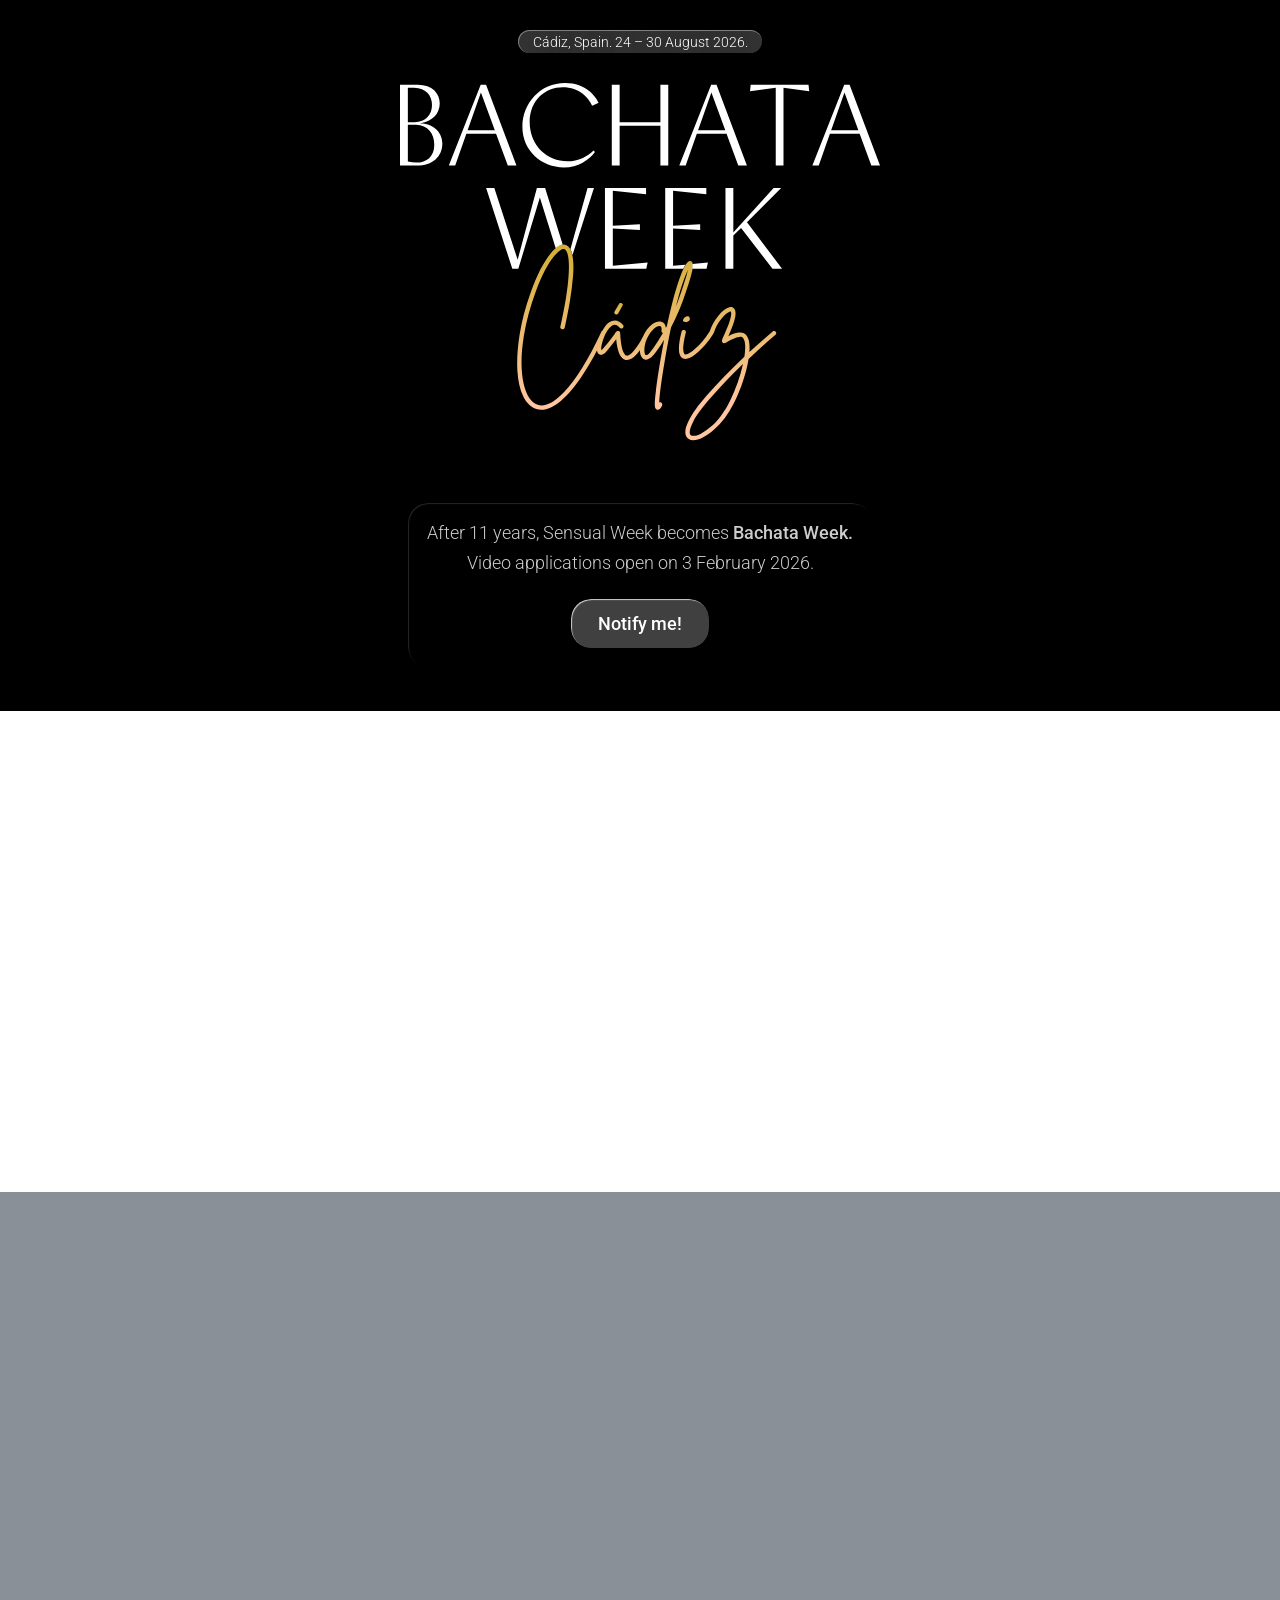
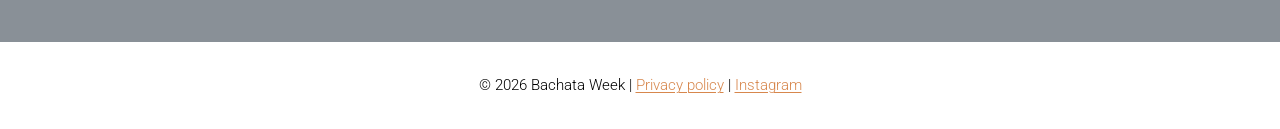
==== index.html @ 98b1c5d9 "removal artist section" ====
<!DOCTYPE html>
<html lang="en">
  <head>
    <meta charset="utf-8" />
    <meta name="viewport" content="width=device-width, initial-scale=1.0" />
    <title>Bachata Week 2026, in Cádiz, Spain</title>

    <link rel="icon" type="image/png" href="/favicon-96x96.png" sizes="96x96" />
    <link rel="icon" type="image/svg+xml" href="/favicon.svg" />
    <link rel="shortcut icon" href="/favicon.ico" />
    <link rel="apple-touch-icon" sizes="180x180" href="/apple-touch-icon.png" />
    <meta name="apple-mobile-web-app-title" content="BW Cádiz" />
    <link rel="manifest" href="/site.webmanifest" />

    <meta property="og:title" content="Bachata Week 2026" />
    <meta property="og:url" content="https://www.bachataweek.com/" />
    <meta
      property="og:image"
      content="https://www.bachataweek.com/assets/img/cadiz-poster.jpg"
    />
    <meta
      property="og:description"
      content="An unforgettable week of bachata with top dancers from all over the world. From 24 to 30 August 2026."
    />
    <meta property="og:type" content="website" />

    <link rel="preconnect" href="https://fonts.googleapis.com" />
    <link rel="preconnect" href="https://fonts.gstatic.com" crossorigin />
    <link
      href="https://fonts.googleapis.com/css2?family=Archivo+Black&family=Roboto:wght@100;300;400;700&display=swap"
      rel="stylesheet"
    />
    <link
      rel="stylesheet"
      href="assets/css/bootstrap.min.css"
      type="text/css"
      media="all"
    />
    <link
      rel="stylesheet"
      href="assets/css/animate.css"
      type="text/css"
      media="all"
    />
    <link
      rel="stylesheet"
      href="assets/css/style2025.css"
      id="mainstyle"
      type="text/css"
      media="all"
    />
    <script>
      function playVideo(e) {
        e.play();
        e.classList.remove("fading");
        setTimeout(() => {
          e.classList.add("fading");
        }, (e.duration / e.playbackRate - 0.5) * 1000);
      }
    </script>
    <script
      src="https://cdn.usefathom.com/script.js"
      data-site="NOZVQHVI"
      defer
    ></script>
  </head>

  <body id="index">
    <!-- Hero Section -->
    <section id="hero">
      <video
        class="transition fading"
        muted
        autoplay
        playsinline
        onloadedmetadata="this.muted = true"
        oncanplay="playVideo(this)"
        onended="playVideo(this)"
        width="1920"
        preload="none"
      >
        <source src="assets/vid/cadiz-sunset.mp4" />
      </video>
      <div class="container">
        <div class="hero-content text-center top-message">
          Cádiz, Spain. 24 &ndash; 30 August 2026.
        </div>
        <div class="hero-content text-center">
          <img
            src="assets/img/new-logo2.svg"
            alt="Bachata Week - Cádiz"
            height="126"
            width="168"
          />

          <svg style="display: none">
            <filter id="glass-distortion">
              <feTurbulence
                type="turbulence"
                baseFrequency="0.001"
                numOctaves="2"
                result="noise"
              />
              <feDisplacementMap in="SourceGraphic" in2="noise" scale="37" />
            </filter>
          </svg>

          <div class="hero-normal glass-card">
            <div class="glass-filter"></div>
            <div class="glass-overlay"></div>
            <div class="glass-specular"></div>
            <div class="glass-content">
              <p>After 11 years, Sensual Week becomes <b>Bachata Week.</b></p>
              <p>Video applications open on 3 February 2026.</p>
              <div class="glass-card button">
                <div class="glass-filter"></div>
                <div class="glass-overlay"></div>
                <div class="glass-specular"></div>
                <div class="glass-content">
                  <a
                    href="https://forms.gle/fcTHZat9QtwBmK4KA"
                    class="myButton"
                    onclick="fathom.trackEvent('sign up button click');"
                    >Notify me!</a
                  >
                </div>
              </div>
            </div>
          </div>
          <!--          <div id="arrow">↓</div> -->
        </div>
      </div>
    </section>
    <!-- End Hero Section -->

    <!-- About Section -->
    <section id="about" class="section dark">
      <div class="container">
        <article
          class="article-big animated hiding"
          data-animation="fadeInUp"
          data-delay="0"
        >
          <div class="icon-wrap"></div>
          <h3>A unique bachata experience</h3>
          <p class="h7">
            After 11 amazing years as Sensual Week, we have a new name that
            represents how our dance and our community have evolved.
          </p>
          <p class="h7"><b>Bachata Week is:</b></p>
          <ul class="h7">
            <li>
              🌍 A global gathering of
              <b>dancers from over all over the world</b>.
            </li>
            <li>🏖️ A week by the <b>beach</b> in beautiful Cádiz, Spain.</li>
            <li>
              💃 Workshops focused on <b>growth</b>: technique, connection and
              musicality, not just combinations.
            </li>
            <li>🎉 Unforgettable <b>social dancing</b> every night.</li>
            <li>
              🤝 A <b>real community</b> built on humility, learning and
              connection.
            </li>
          </ul>
          <br />

          </p>
        </article>
      </div>
    </section>
    <!-- End About Section -->

    <!-- Hotel Section -->
    <section id="hotel" class="section light">
      <div class="overlay"></div>
      <div class="container">
        <article
          class="article-big animated hiding"
          data-animation="fadeInUp"
          data-delay="0"
        >
          <h3>Location</h3>
          <p class="h7">
            Classes will be held in the beautiful
            <b
              ><a href="https://goo.gl/maps/iCEE3uyKWtJuNNNw8"
                >Hotel Parador de Cádiz</a
              ></b
            >
            , and most parties will take place in the same location as well.
          </p>
          <p class="h7">
            Accommodation is available at Hotel Parador as well as in Cádiz’s
            historical centre, where you’ll find a wide range of hotels,
            B&amp;Bs and apartments, all within walking distance of the venue.
          </p>
        </article>
      </div>
    </section>
    <!-- End Hotel Section -->

    <footer id="footer">
      <div class="container">
        <p>
          &copy; 2026 Bachata Week |
          <a href="privacy.html">Privacy policy</a> |
          <a href="https://www.instagram.com/bachataweekofficial/">Instagram</a>
        </p>
      </div>
    </footer>

    <script
      type="text/javascript"
      src="assets/js/jquery-2.1.0.min.js?ver=1"
    ></script>
    <script type="text/javascript" src="assets/js/bootstrap.min.js"></script>
    <script type="text/javascript" src="assets/js/jquery.nav.js"></script>
    <script type="text/javascript" src="assets/js/jquery.appear.js"></script>
    <script type="text/javascript" src="assets/js/jquery.countTo.js"></script>
    <script type="text/javascript" src="assets/js/waypoints.min.js"></script>
    <script
      type="text/javascript"
      src="assets/js/waypoints-sticky.min.js"
    ></script>
    <script type="text/javascript" src="assets/js/jquery.fancybox.js"></script>
    <script type="text/javascript" src="assets/js/scripts.js"></script>
  </body>
</html>
---- assets/css/style2025.css ----
body {
  margin: 0;
  font-family: "Roboto", sans-serif;
  font-weight: 100;
  font-style: normal;
  font-size: 11pt;
  color: #000;
  background: #fff;
}

p {
  font-size: 11pt;
  line-height: 20pt;
  font-weight: 300;
  margin: 10px 0 20px;
}

h3 {
  font-family: "Roboto", sans-serif;
  font-weight: 200;
  font-size: 54px;
  margin: 10px 0 20px;
  text-transform: uppercase;
}

.h7 {
  font-size: 20px;
  line-height: 1.5;
  margin: 10px 0;
  font-weight: 300;
}

a {
  color: #d7874d;
  text-decoration: underline;
  text-decoration-thickness: 1px;
  text-underline-offset: 2px;
}

a:hover,
a:focus {
  color: #e7bb7d;
  text-decoration-thickness: 2px;
  outline: none;
}

::selection {
  background-color: #ffd396;
  color: #fff;
}

b {
  color: #d7874d;
  font-weight: normal;
}

.overlay + .container b {
  color: #e7bb7d;
}

.light {
  color: #fff;
}

.dark {
  color: #000;
}

.section {
  position: relative;
  min-height: 350px;
  padding: 50px 0;
  background-color: #fff;
  overflow: hidden;
}

.section .h7 {
  text-align: left;
  hyphens: auto;
}

.section h3,
#artists .speaker-item,
#footer .container p {
  text-align: center;
}

.overlay {
  position: absolute;
  inset: 0;
  background: #2e3946;
  opacity: 0.7;
  z-index: 0;
}

.container {
  position: relative;
  z-index: 1;
}

#hero .container {
  position: static;
}

.icon-wrap {
  font-size: 46px;
  line-height: 46px;
  margin-bottom: -10px;
}

.article-big p {
  margin-bottom: 20px;
}

.hiding {
  opacity: 0;
}

.transition {
  transition: opacity 0.5s;
}

.transition.fading {
  opacity: 0;
}

#hero {
  position: relative;
  overflow: hidden;
  min-height: 680px;
  background-color: #000;
}

#hero video {
  position: absolute;
  inset: 0;
  width: 100%;
  height: 100%;
  object-fit: cover;
  object-position: top;
  z-index: 0;
  opacity: 0.8;
}

#hero .hero-content {
  color: #fff;
  left: 0;
  right: 0;
  margin: 30px 2vw 0 2vw;
  z-index: 1;
  text-align: center;
  text-shadow: 0 0 15px rgba(0, 0, 0, 0.5);
  position: relative; /* this is a must have, otherwise the colours are half transparent */
}

.top-message {
  border-top: 1px solid #ffffff66;
  border-left: 1px solid #ffffff66;
  backdrop-filter: blur(2px);
  background-color: #fff3;
  border-radius: 20px;
  padding: 0.2em 1em;
  width: fit-content;
  margin-left: auto !important;
  margin-right: auto !important;
  font-size: 14px;
  font-weight: 300;
}

/*@keyframes logoMove {
  from {
    transform: scale(0.8);
  }
  to {
    transform: scale(1);
  }
}*/

#hero .hero-content img {
  filter: drop-shadow(0 0 1em #00000033);
  /*  animation-name: logoMove;
  animation-duration: 10s; */
  height: auto;
  width: 100%;
  max-width: 480px;
  max-height: 44vh;
  display: block;
  margin: 0 auto 30px auto;
  z-index: 20 !important;
}

#hero .hero-normal {
  display: inline-block;
  margin: 30px 0 40px 0;
  padding: 15px;
  max-width: 600px;
  font-size: 22px;
  font-weight: 300;
  color: #fff;
  text-shadow: none;
  font-size: 18px;
}

/* Glass Card Container from https://snipzy.dev/snippets/liquid-glass-card.html */
.glass-card {
  --bg-color: rgba(0, 0, 0, 0.25);
  --highlight: rgba(255, 255, 255, 0.15);
  --text: #ffffff;

  position: relative;
  border-radius: 20px;
  overflow: hidden;
  box-shadow: 0 6px 24px rgba(0, 0, 0, 0.2);
}

.glass-filter,
.glass-overlay,
.glass-specular {
  position: absolute;
  inset: 0;
  border-radius: inherit;
}

.glass-filter {
  z-index: 1;
  backdrop-filter: blur(4px);
  filter: url(#glass-distortion) saturate(120%) brightness(1.15);
}

.glass-distortion-overlay {
  position: absolute;
  inset: 0;
  background: radial-gradient(
      circle at 20% 30%,
      rgba(255, 255, 255, 0.05) 0%,
      transparent 80%
    ),
    radial-gradient(
      circle at 80% 70%,
      rgba(255, 255, 255, 0.05) 0%,
      transparent 80%
    );
  background-size: 300% 300%;
  animation: floatDistort 10s infinite ease-in-out;
  mix-blend-mode: overlay;
  z-index: 2;
  pointer-events: none;
}

@keyframes floatDistort {
  0% {
    background-position: 0% 0%;
  }
  50% {
    background-position: 100% 100%;
  }
  100% {
    background-position: 0% 0%;
  }
}

.glass-overlay {
  z-index: 2;
  background: var(--bg-color);
}

.glass-specular {
  z-index: 3;
  box-shadow: inset 1px 1px 1px var(--highlight);
}

.glass-content {
  position: relative;
  z-index: 4;
  padding: 0;
  color: var(--text);
}

.glass-content h3 {
  margin: 0 0 10px 0;
  font-size: 24px;
  font-weight: 600;
}

.glass-content p {
  margin: 0;
  opacity: 0.8;
}

#hero .hero-normal p {
  display: block;
  color: #fff;
  padding: 2px 4px;
  -webkit-box-decoration-break: clone;
  box-decoration-break: clone;
  font-size: 1em;
}

#hero .hero-normal a {
  color: inherit;
}

#hero .hero-normal b {
  font-weight: 500;
  color: inherit;
}

.button {
  --bg-color: rgba(255, 255, 255, 0.25);
  --highlight: rgba(255, 255, 255, 0.75);
  --text: #ffffff;
  display: inline-block;
  padding: 14px 27px;
  margin: 20px 0 0 0;
  cursor: pointer;
  font-weight: 500;
}
.button a {
  text-decoration: none;
}
.button {
  transition: transform 0.1s ease-in-out;
}

.button:hover {
  transform: scale(1.1);
}

#about ul {
  padding-left: 0;
}

@media (min-width: 767px) {
  #about ul {
    padding-left: 3em;
  }
}

#about ul li {
  list-style-type: none;
}

#artists {
  background-image: url("../img/noise.png");
  background-repeat: repeat;
  background-position: center;
  background-size: 100px 100px;
  background: #e6d3ae;
  background: linear-gradient(
    180deg,
    rgba(230, 211, 174, 1) 0%,
    rgba(148, 162, 152, 1) 100%
  );
  border-top: 2px solid #ffffff;
}

#artists .row {
  margin-bottom: 30px;
}

#artists .speaker-item {
  padding-bottom: 50px;
}

#artists .img-wrapper img,
#artists .coming-soon {
  display: block;
  margin: 0 auto;
  border-radius: 20px;
  width: 100%;
  box-shadow: 0 0 10px rgba(0, 0, 0, 0.5);
  border-top: 1px solid #ffffff66;
  border-left: 1px solid #ffffff66;
  transition: 0.2s all ease-in-out;
}

#artists .coming-soon {
  width: 100%;
  aspect-ratio: 1 / 1;
}

#artists .img-wrapper img:hover {
  filter: saturate(1.3);
  transform: scale(1.05);
}

#artists .name {
  font-size: 20px;
  margin: 10px 0 2px;
  font-weight: 300;
}

#artists .sub {
  font-size: 18px;
  margin: 0 0 15px;
  color: #d7874d;
}

#hotel {
  background: url("../img/parador.jpg") center top / cover no-repeat fixed;
}

#hotel p {
  padding: 5px;
}

#hotel .overlay,
#organizers .overlay {
  background: rgba(46, 57, 70, 0.8);
}

#application ul {
  margin-left: 1.2em;
}

#arrow {
  font-size: 40px;
  color: rgba(255, 255, 255, 0.8);
  text-decoration: none;
  font-weight: normal;
}

#footer {
  padding: 30px 0;
}

#footer .container p {
  margin: 0;
}

@media (min-width: 1300px) {
  #organizers {
    background-position: center -5vw;
  }
}

@media (max-width: 767px) {
  h3 {
    font-size: 40px;
  }

  .h7 {
    font-size: 20px;
  }

  #hero {
    min-height: 520px;
  }

  #hero .hero-normal {
    font-size: 18px;
    padding: 12px;
  }

  #hotel,
  #organizers {
    background-attachment: scroll;
  }
}

@media (max-width: 480px) {
  #hero .hero-normal {
    font-size: 15px;
    margin: 10px 0 20px;
  }

  #artists .name {
    font-size: 22px;
  }

  #artists .sub {
    font-size: 16px;
  }
}
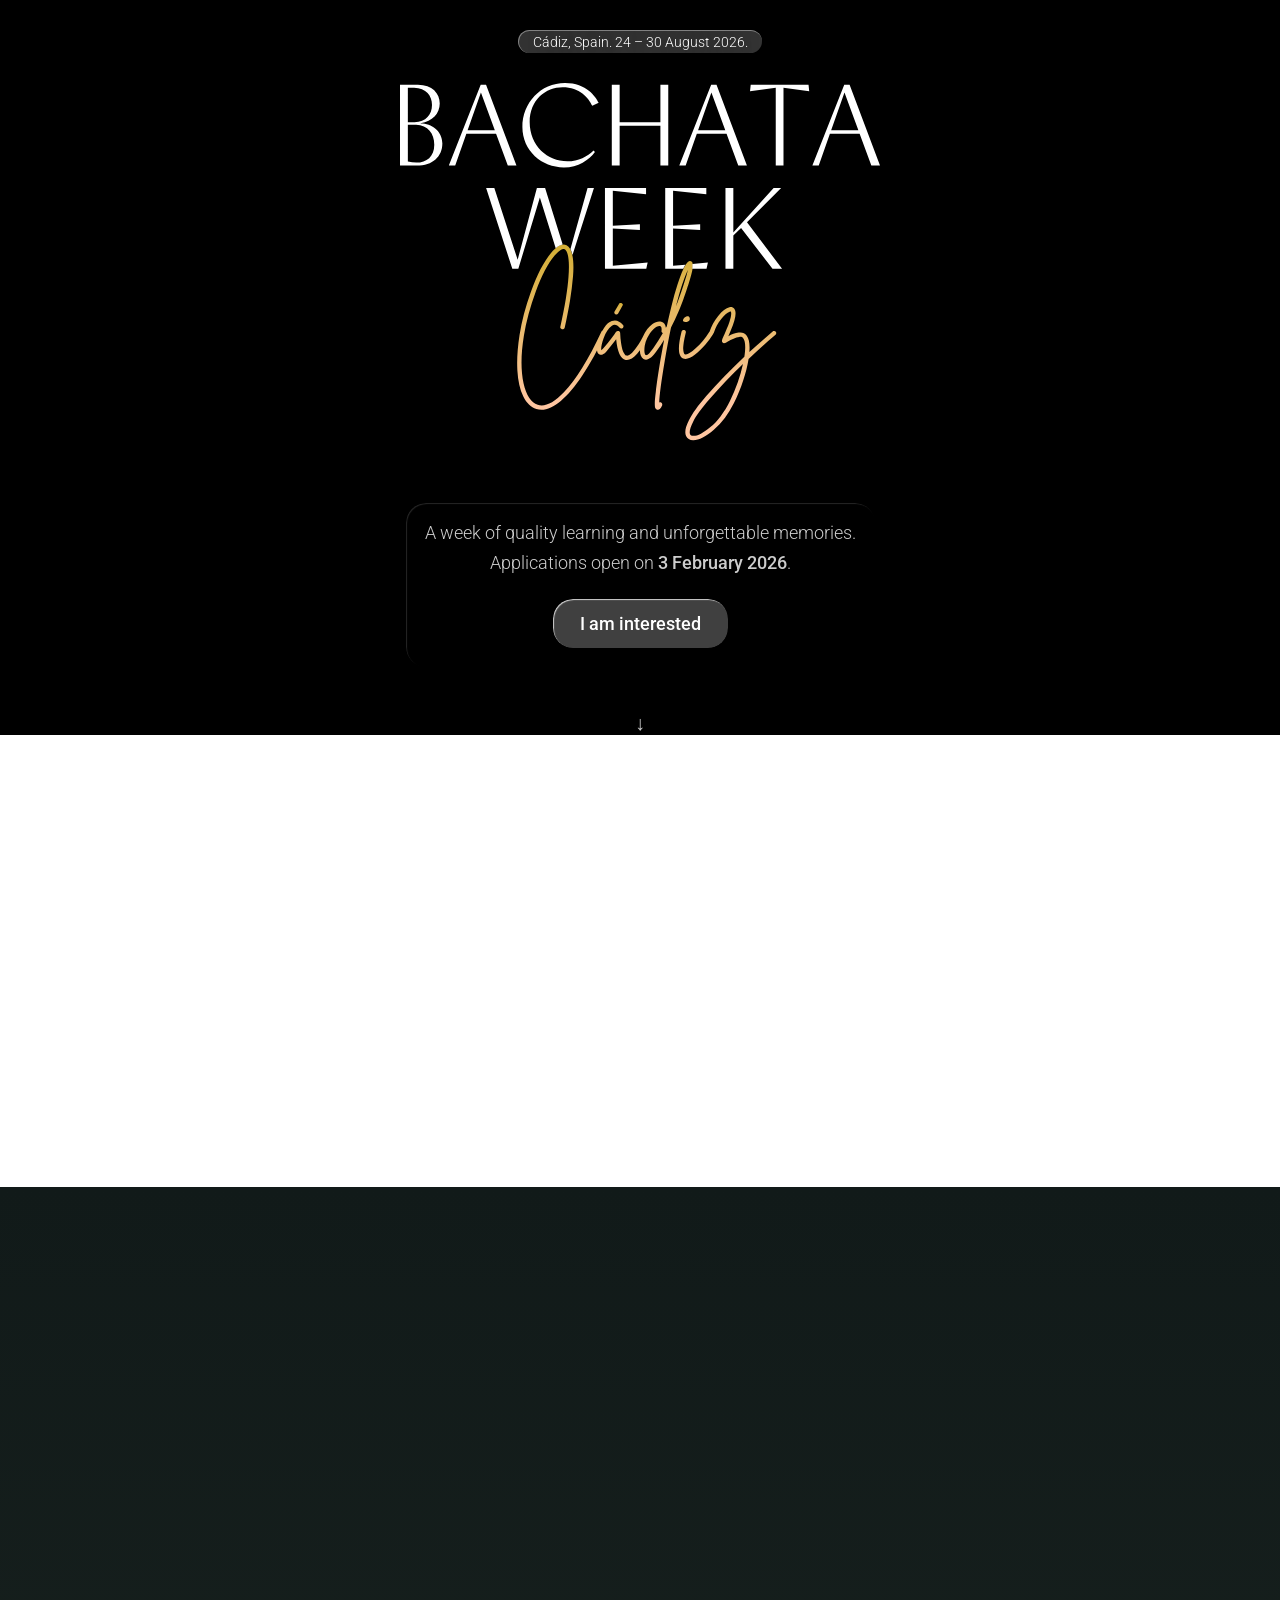
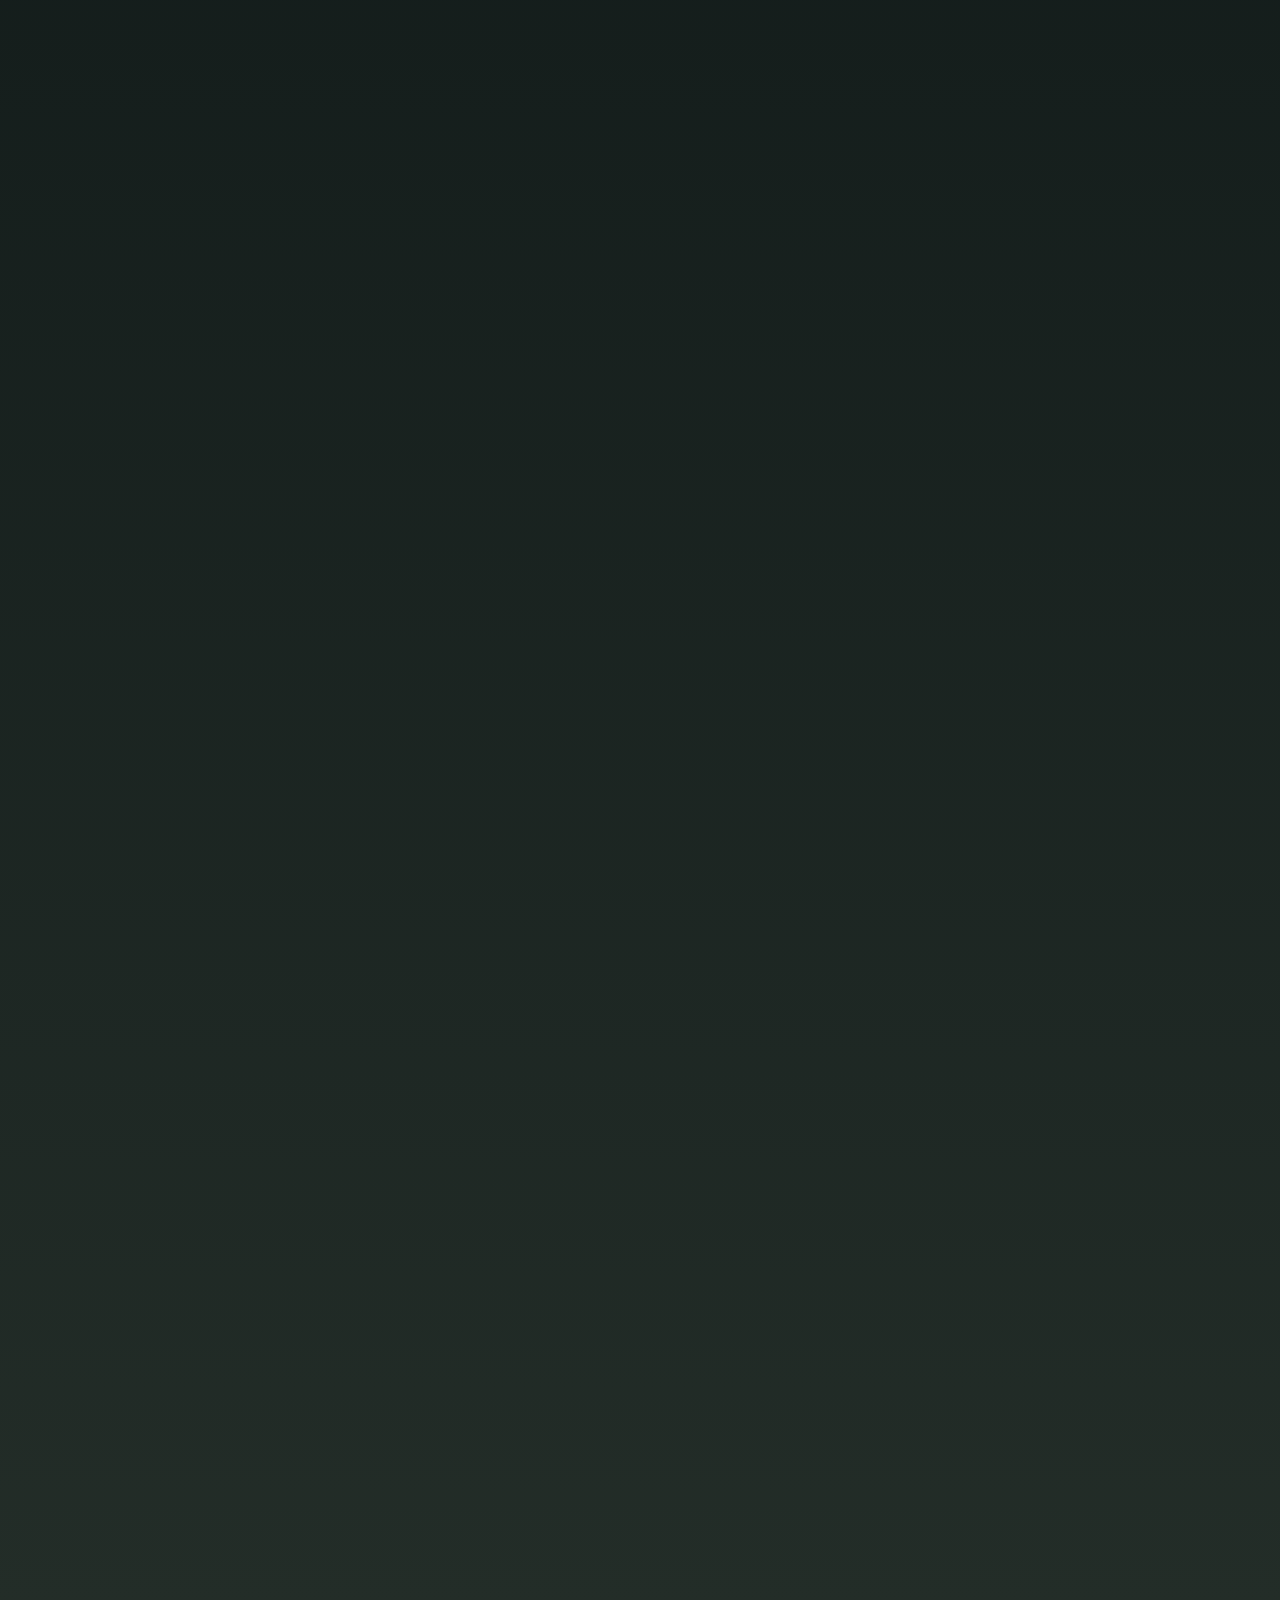
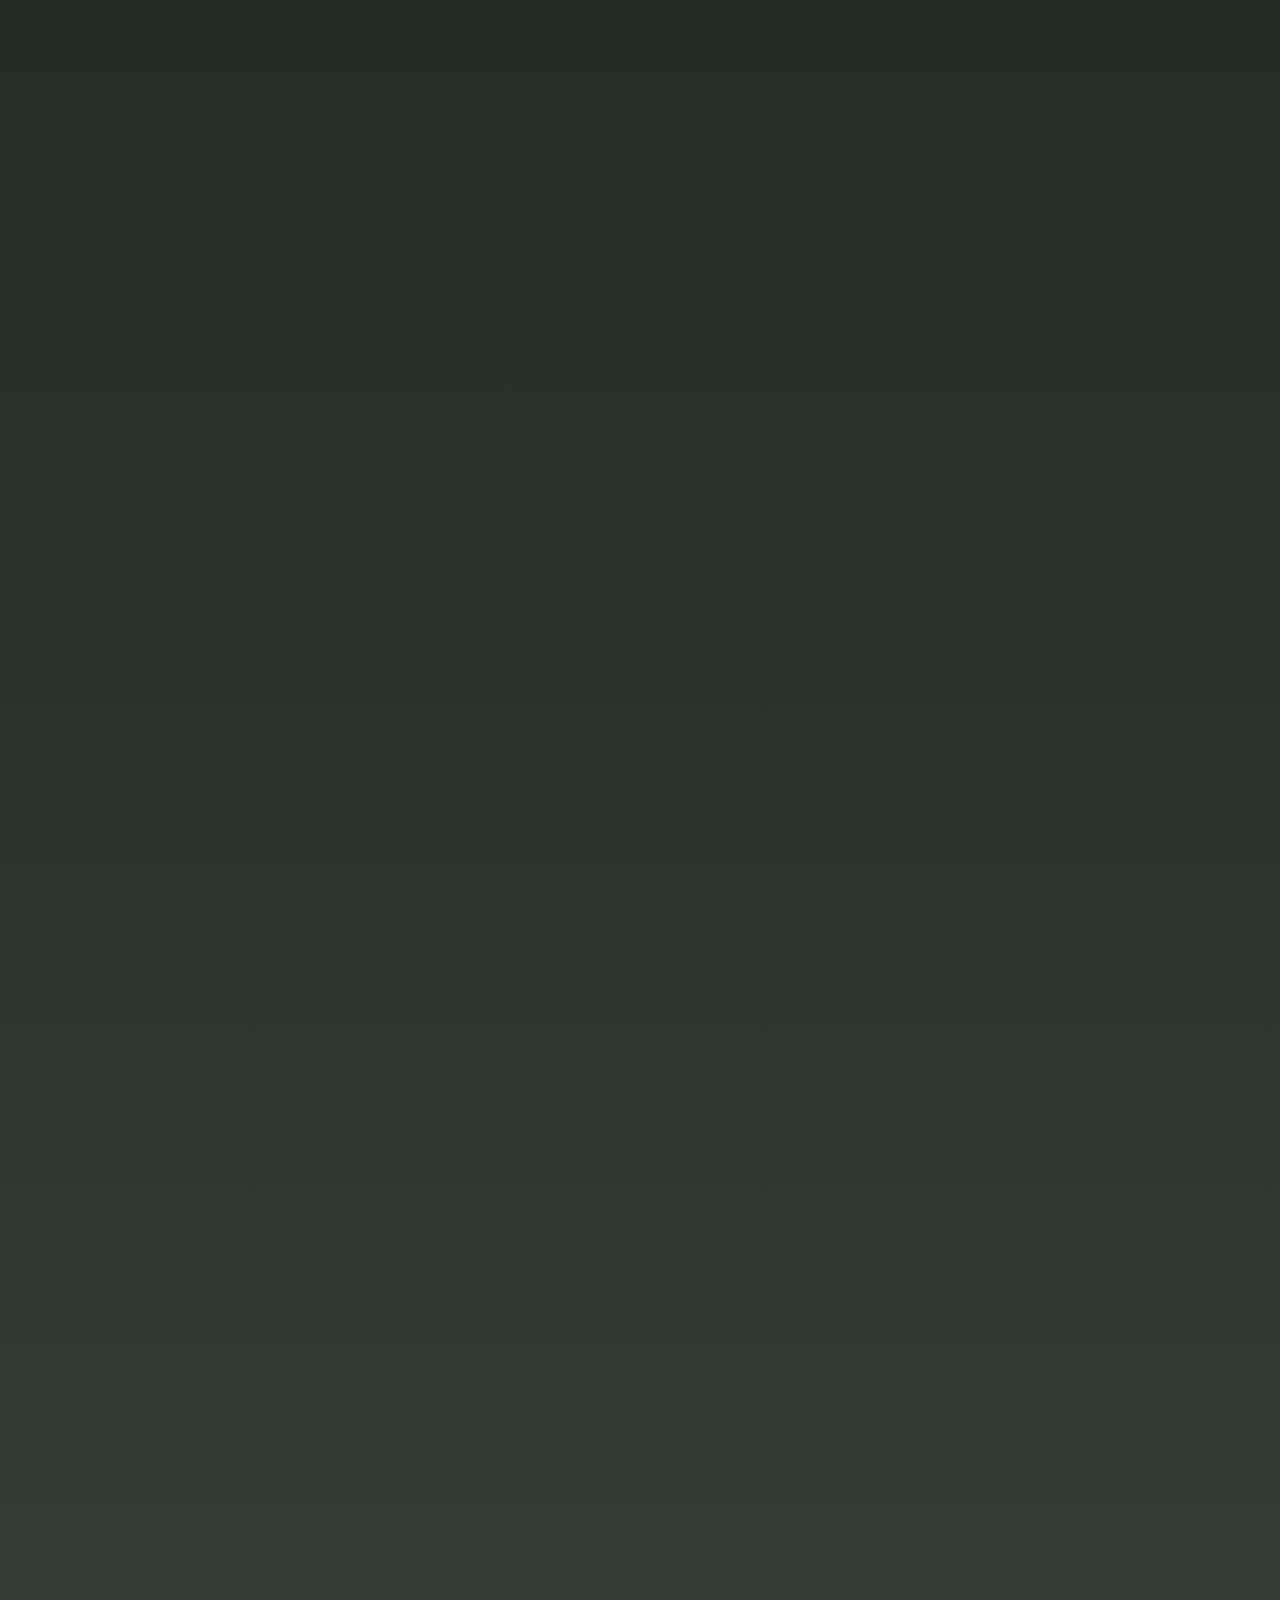
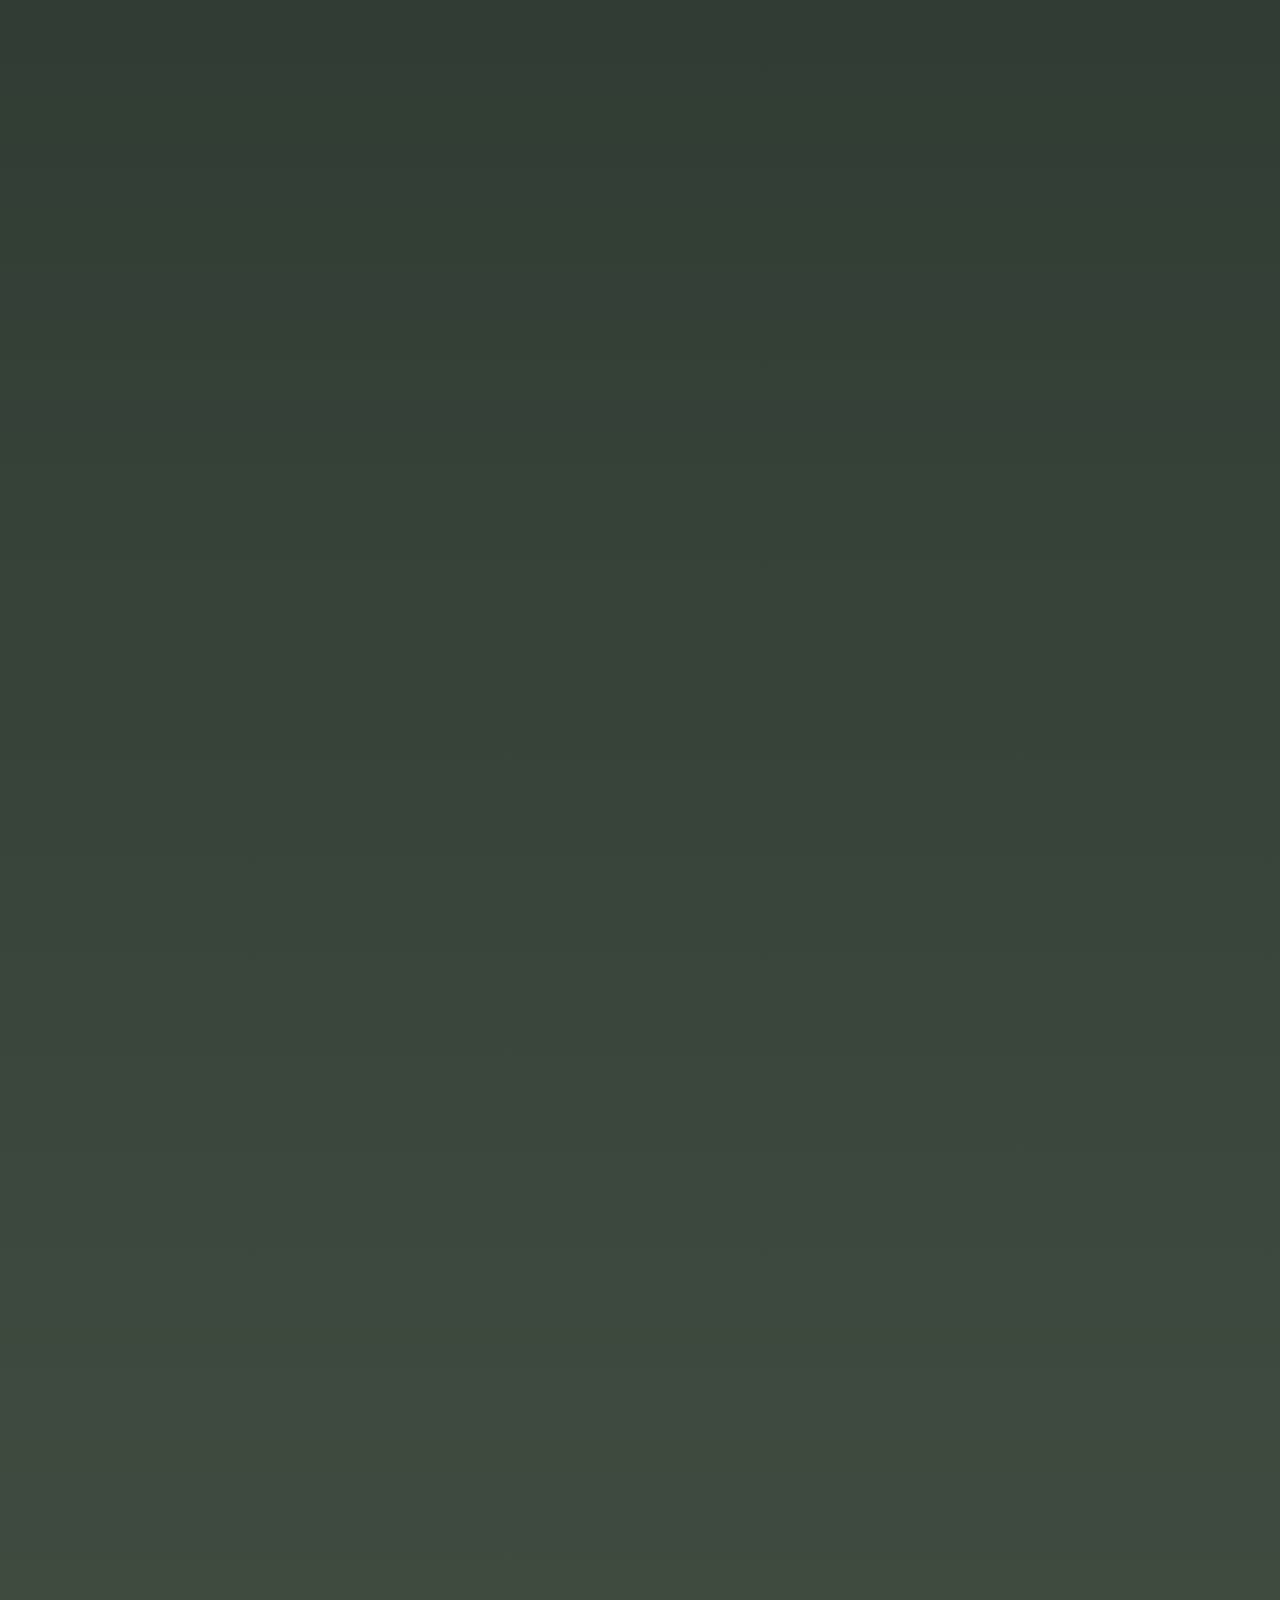
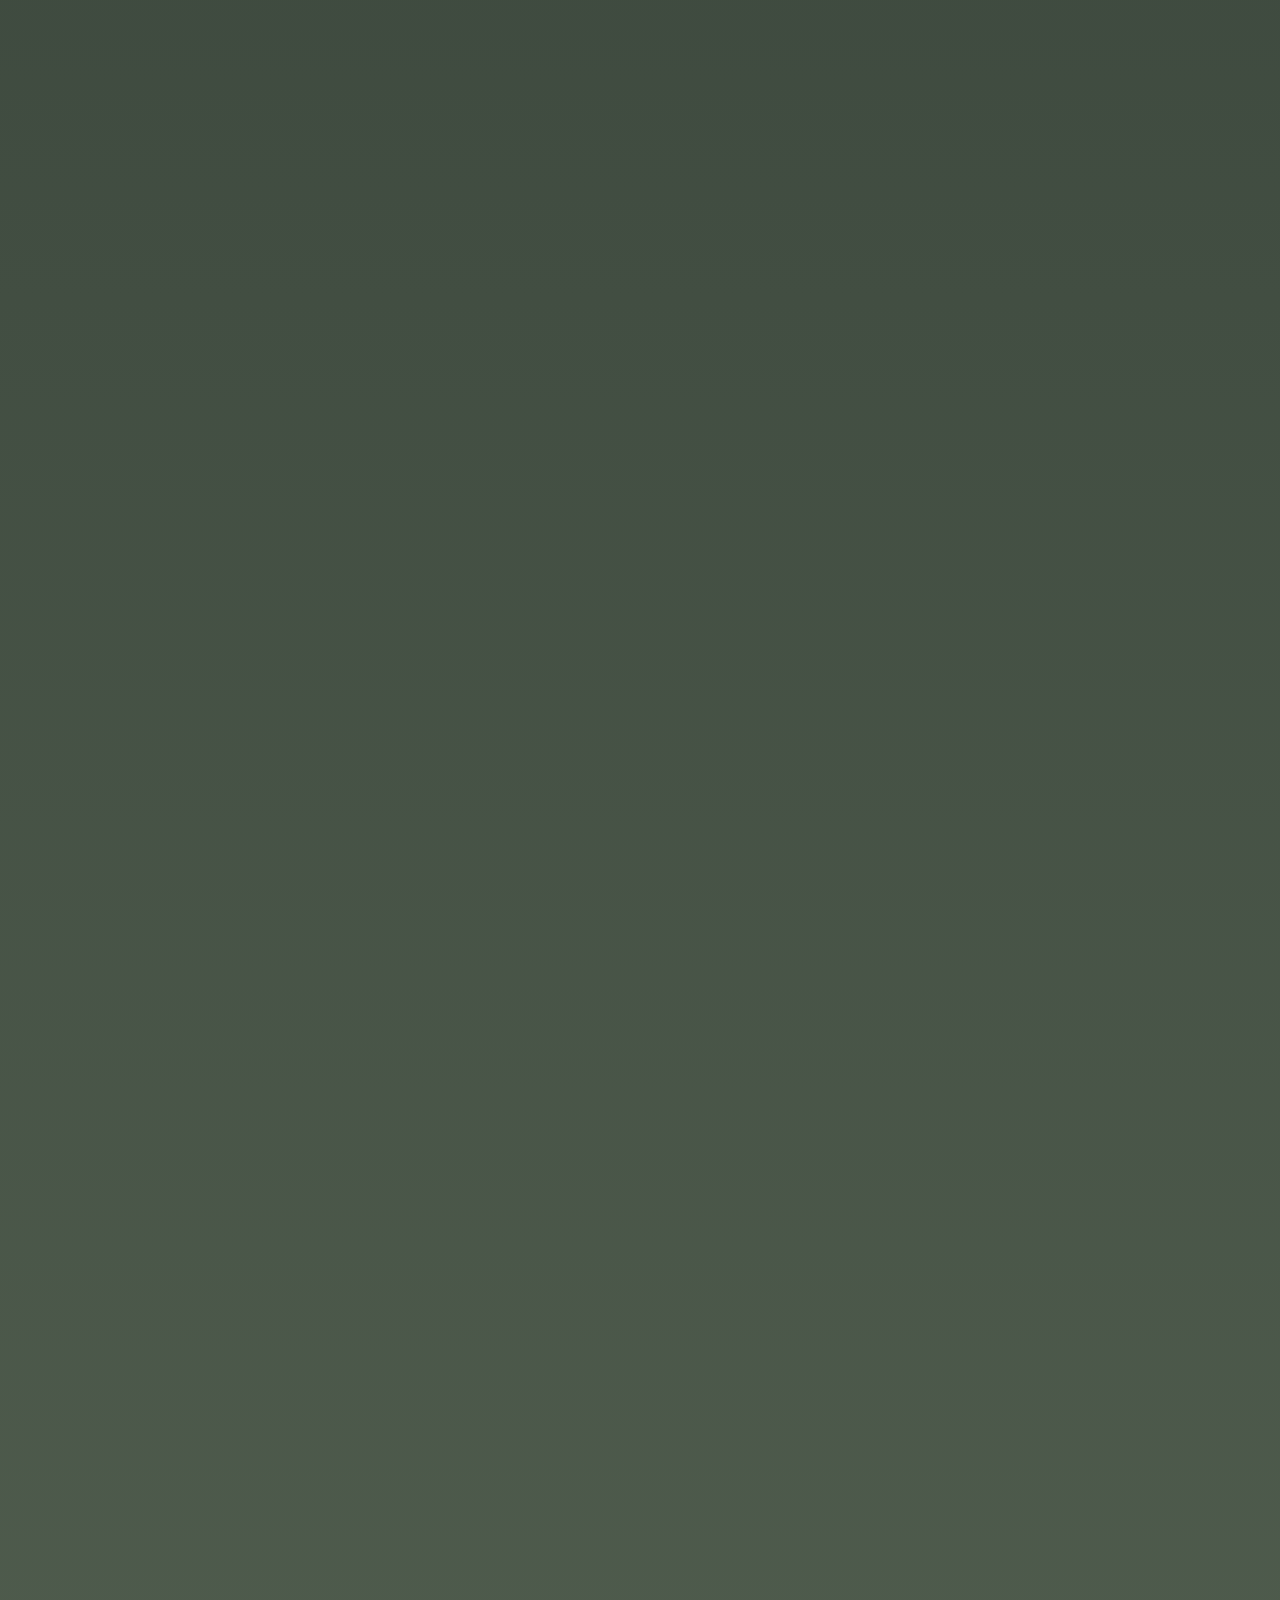
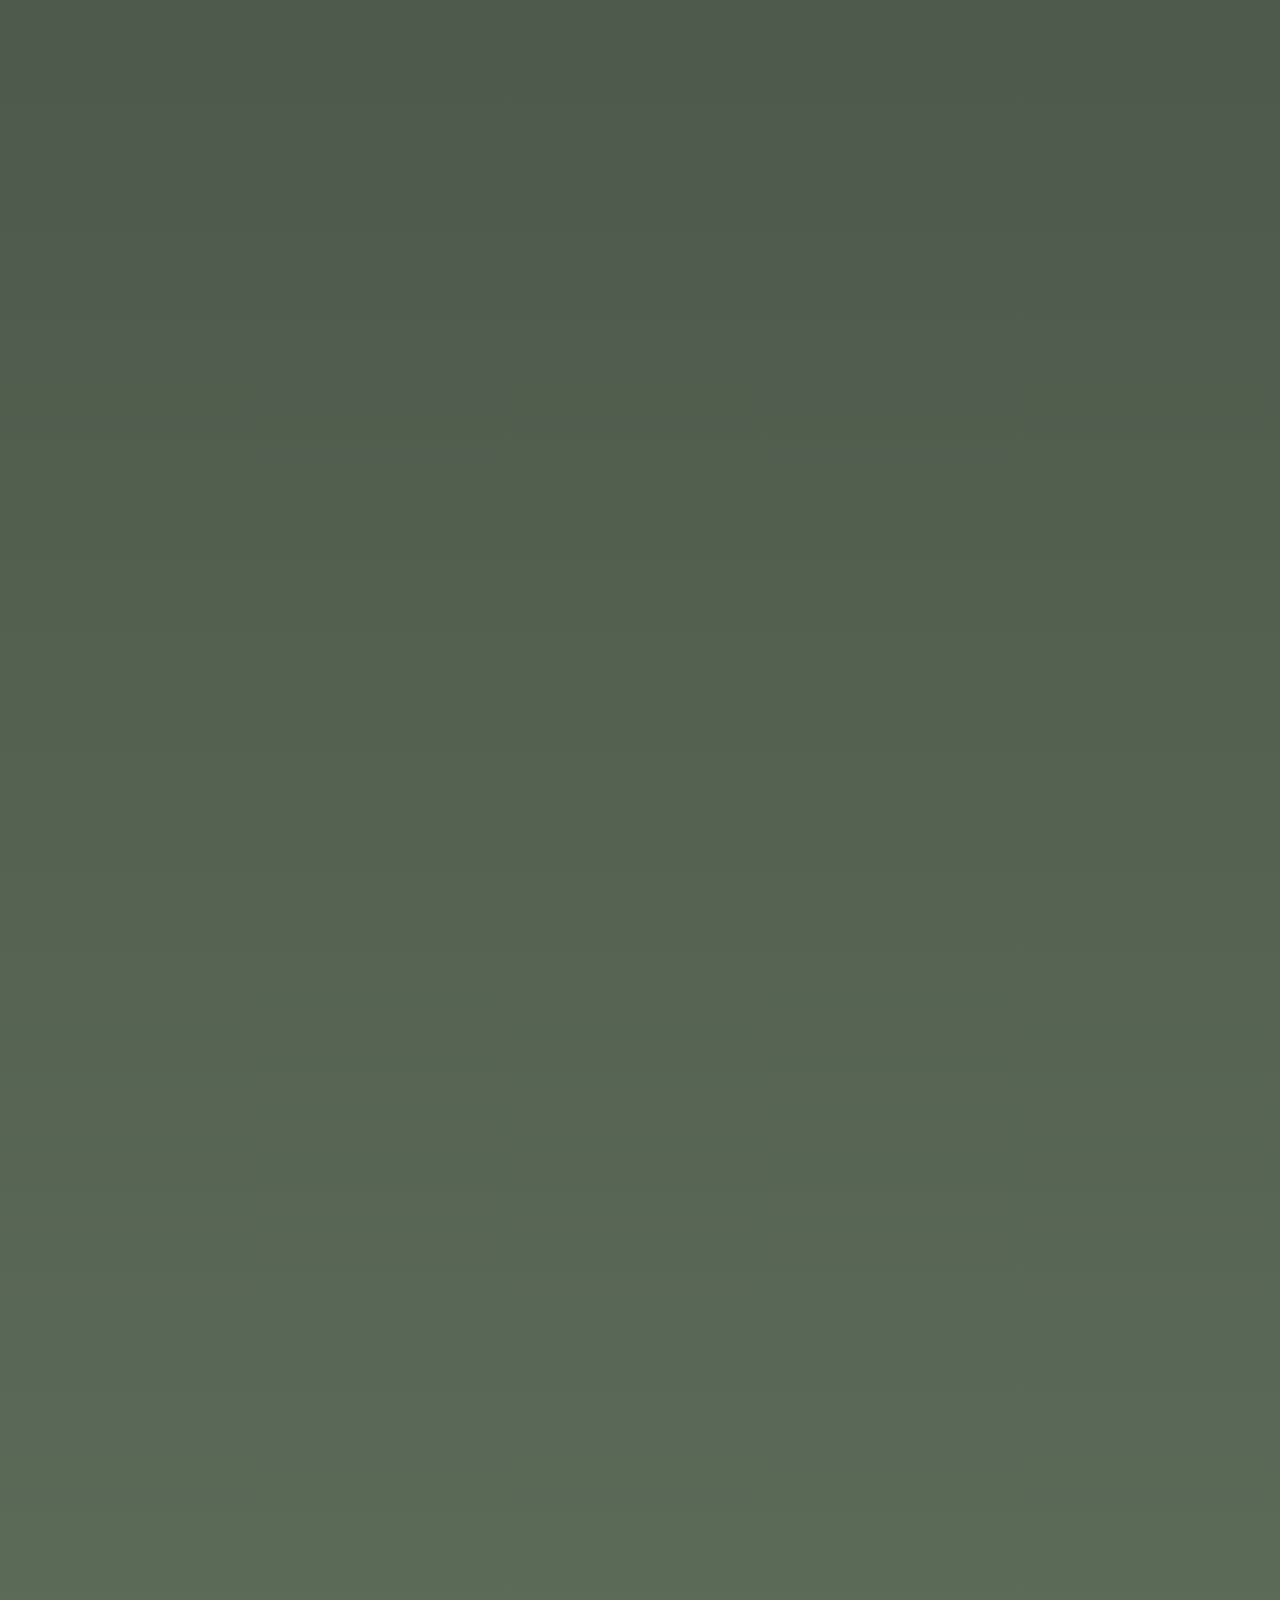
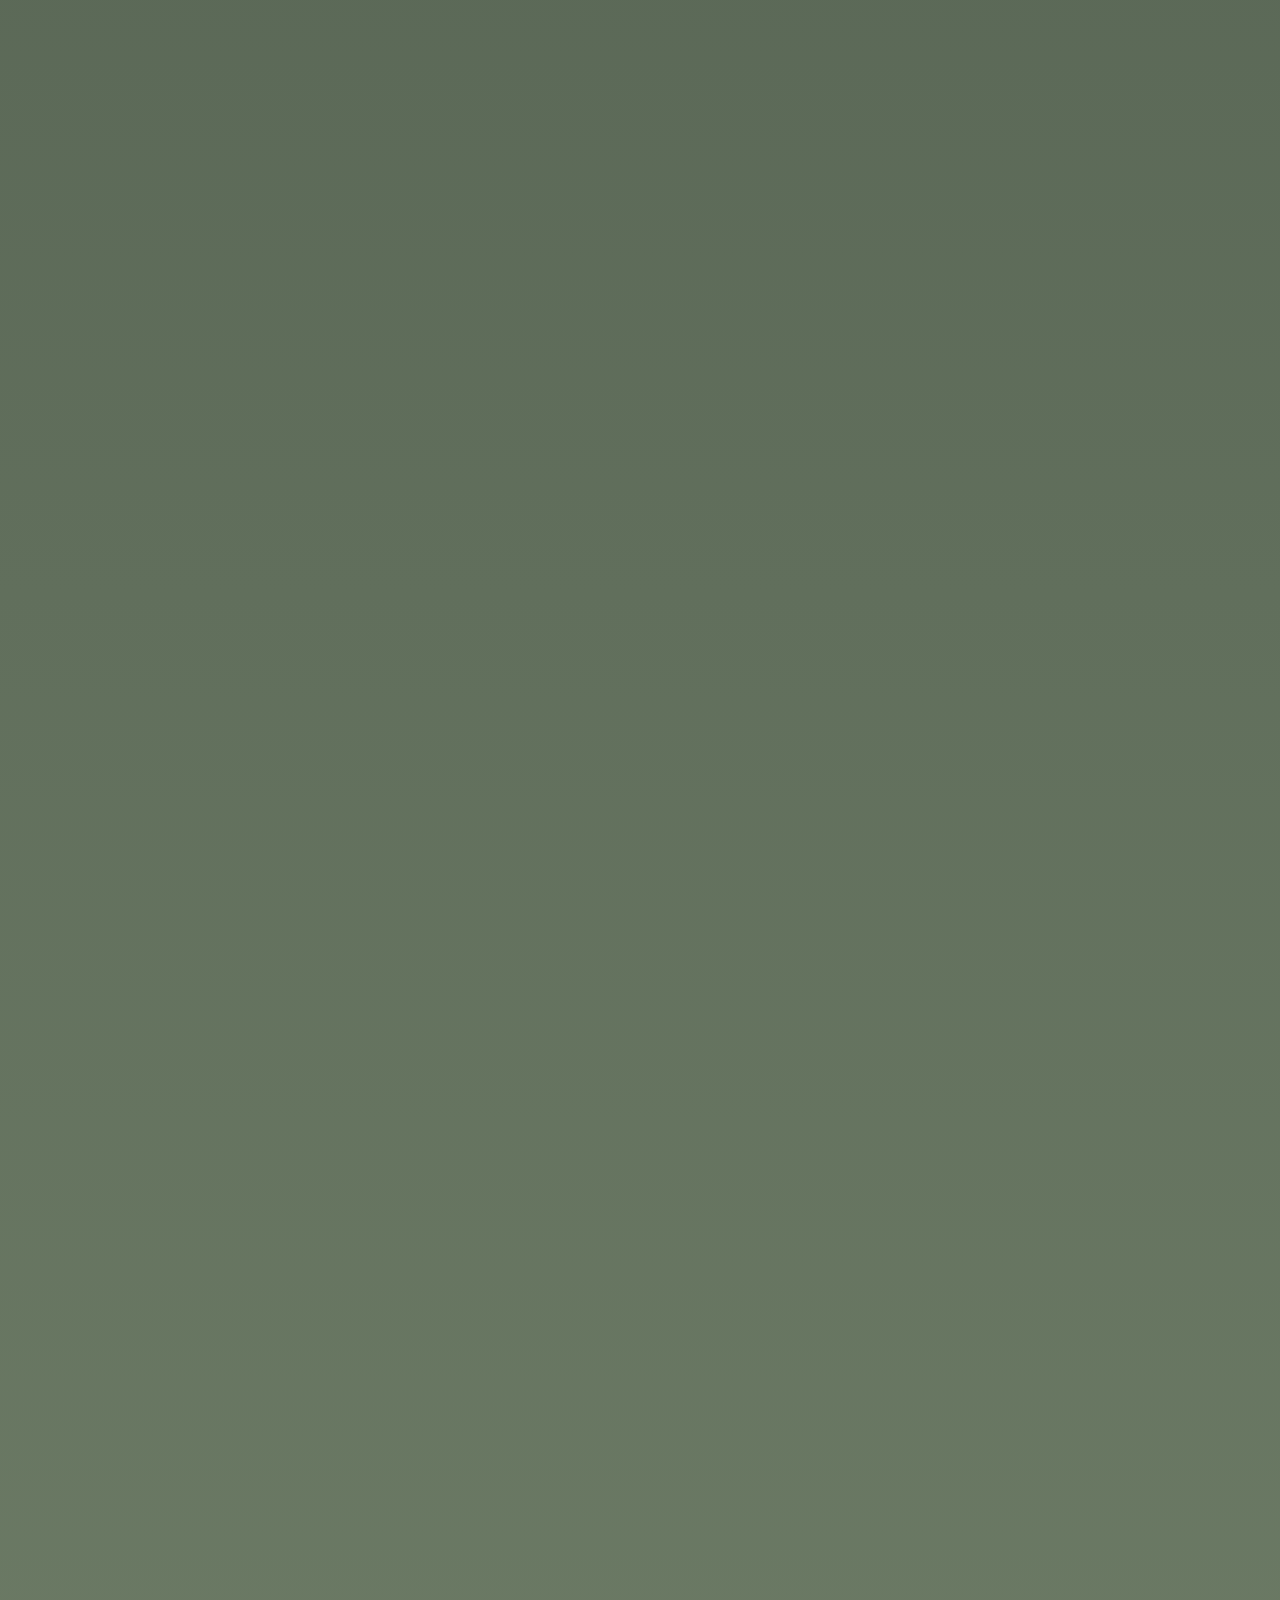
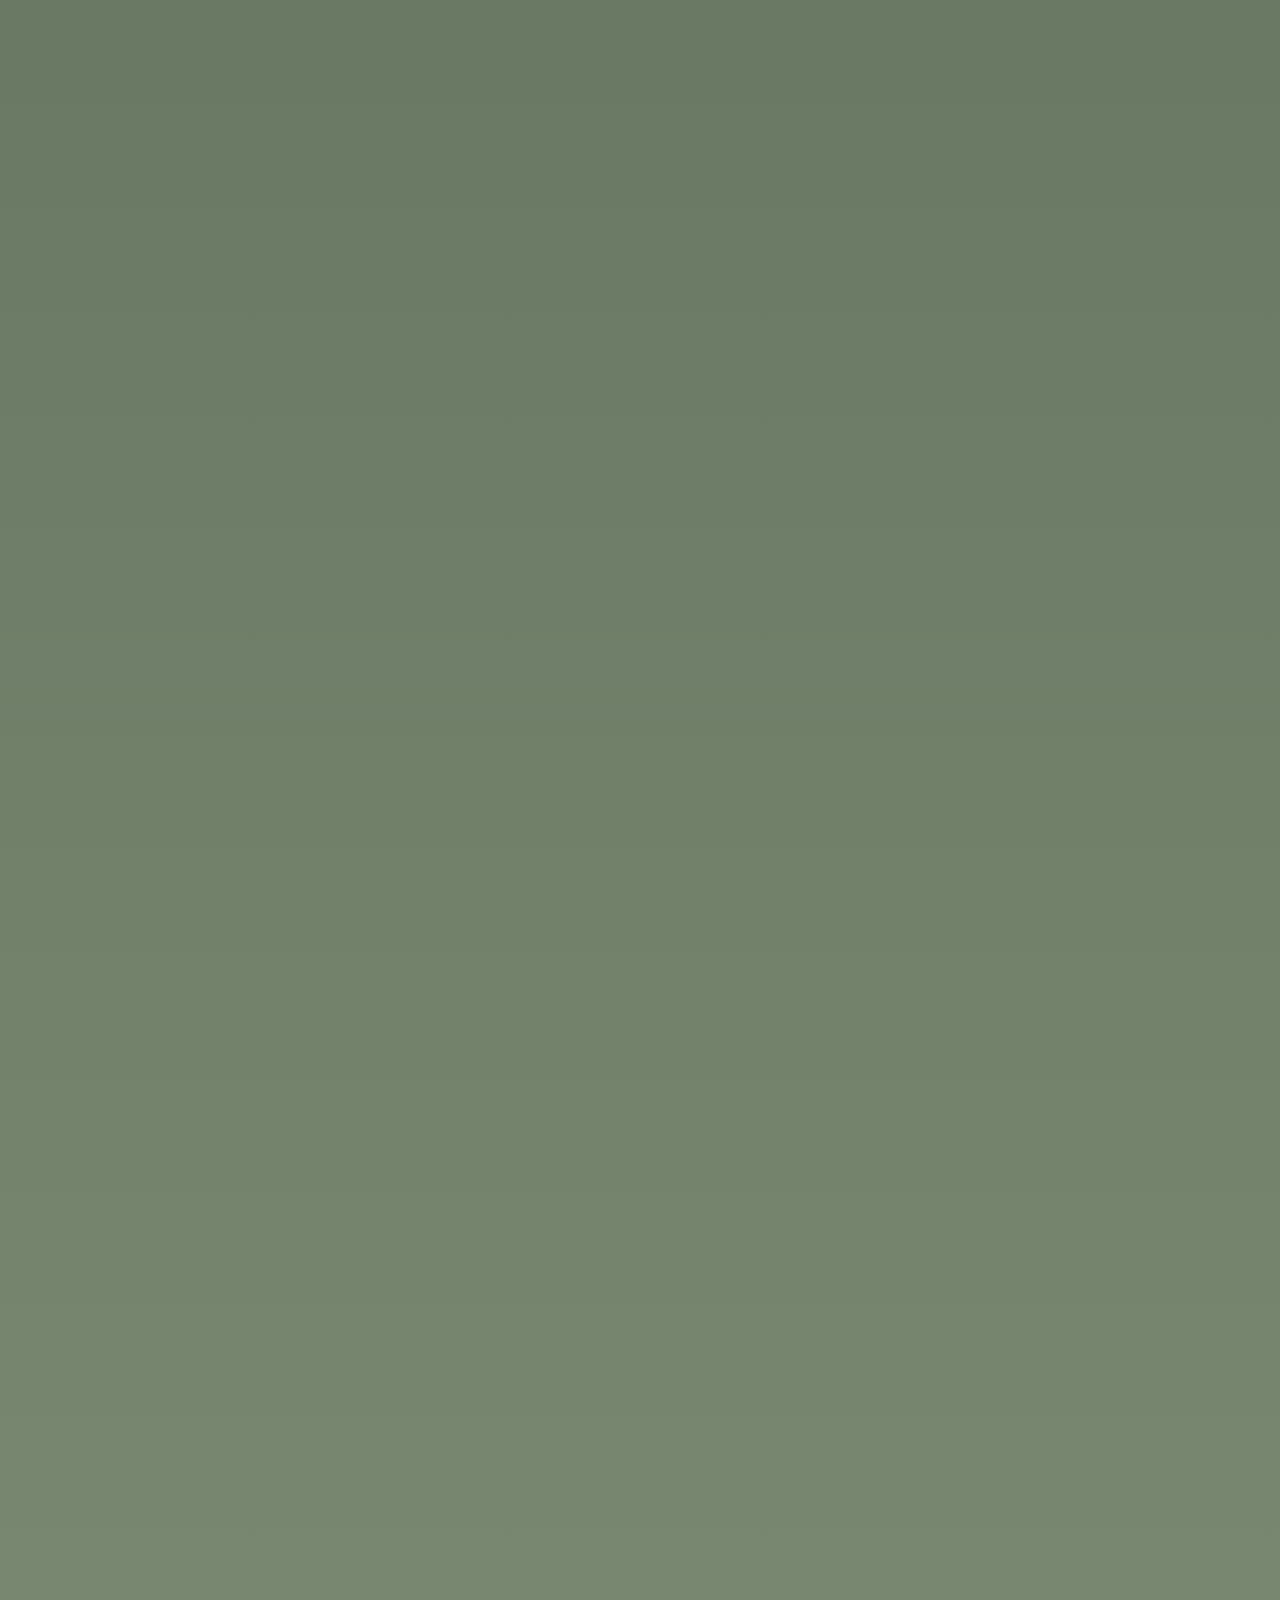
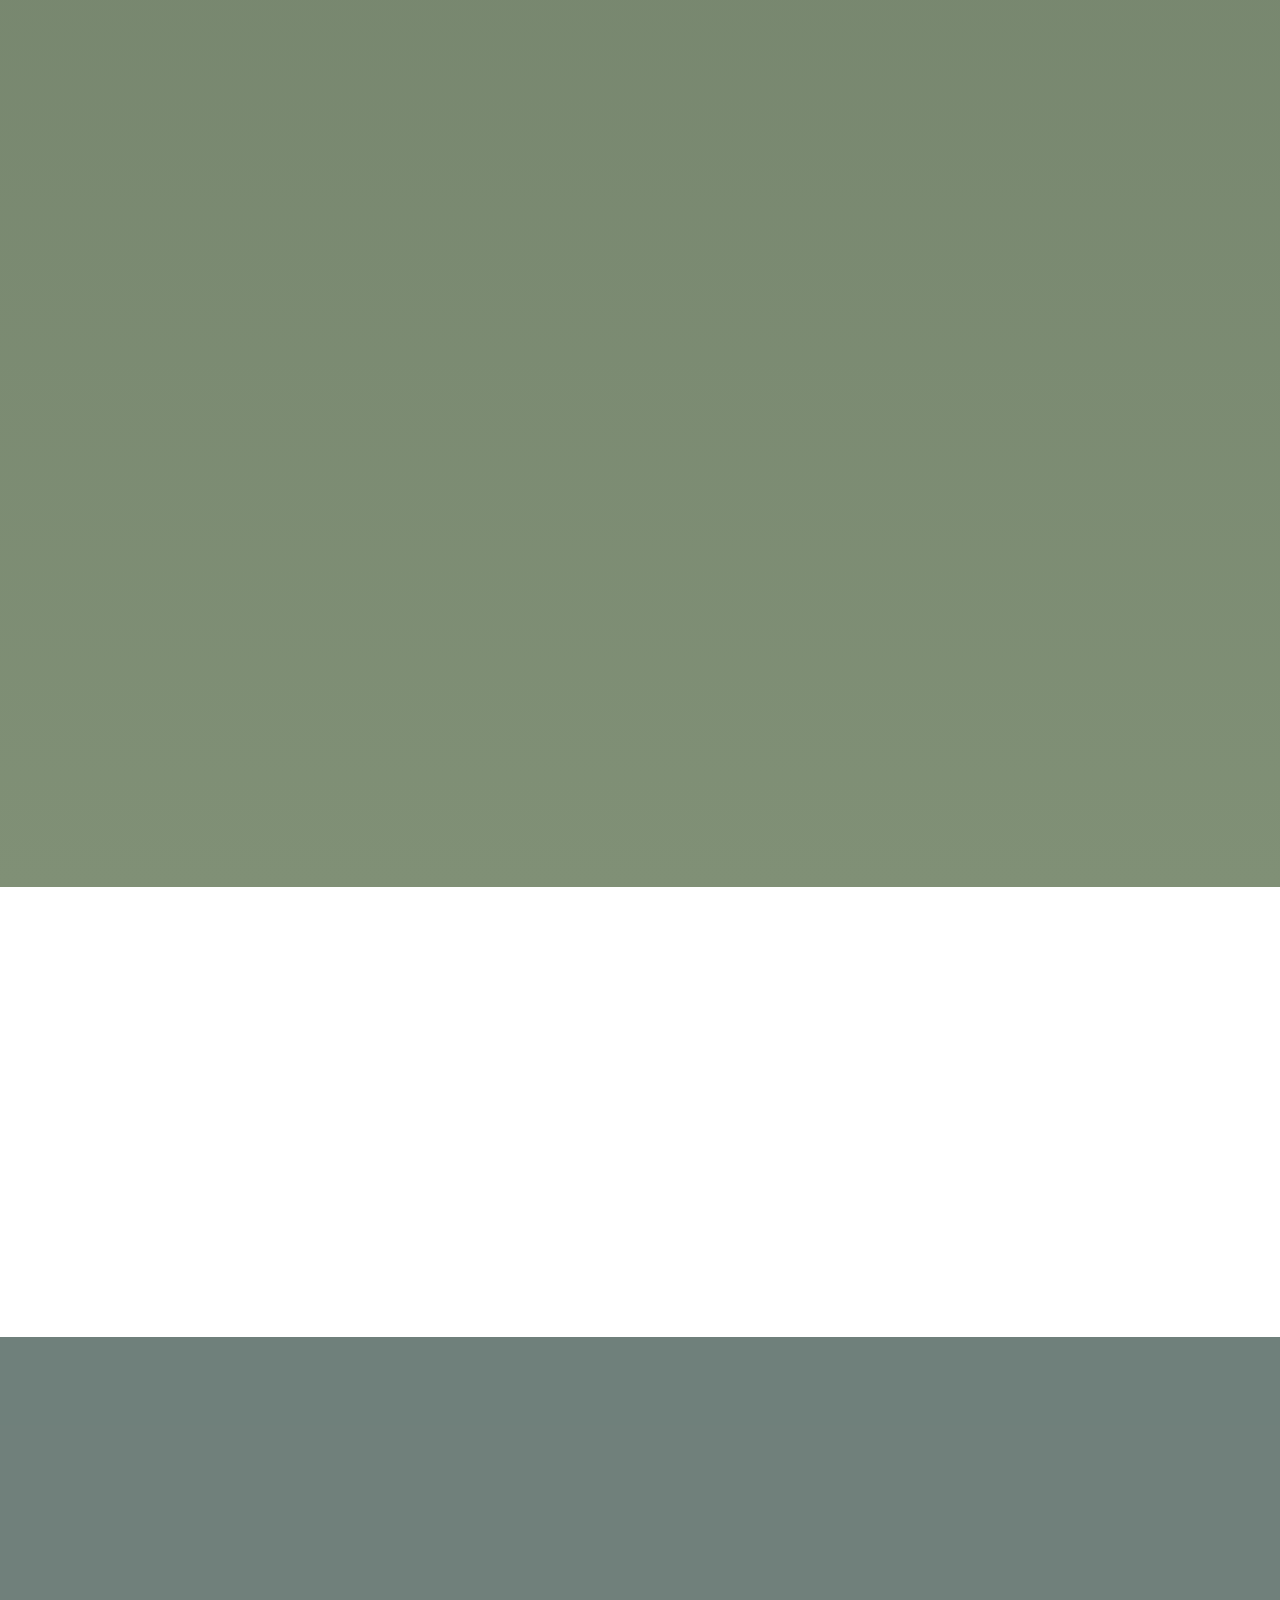
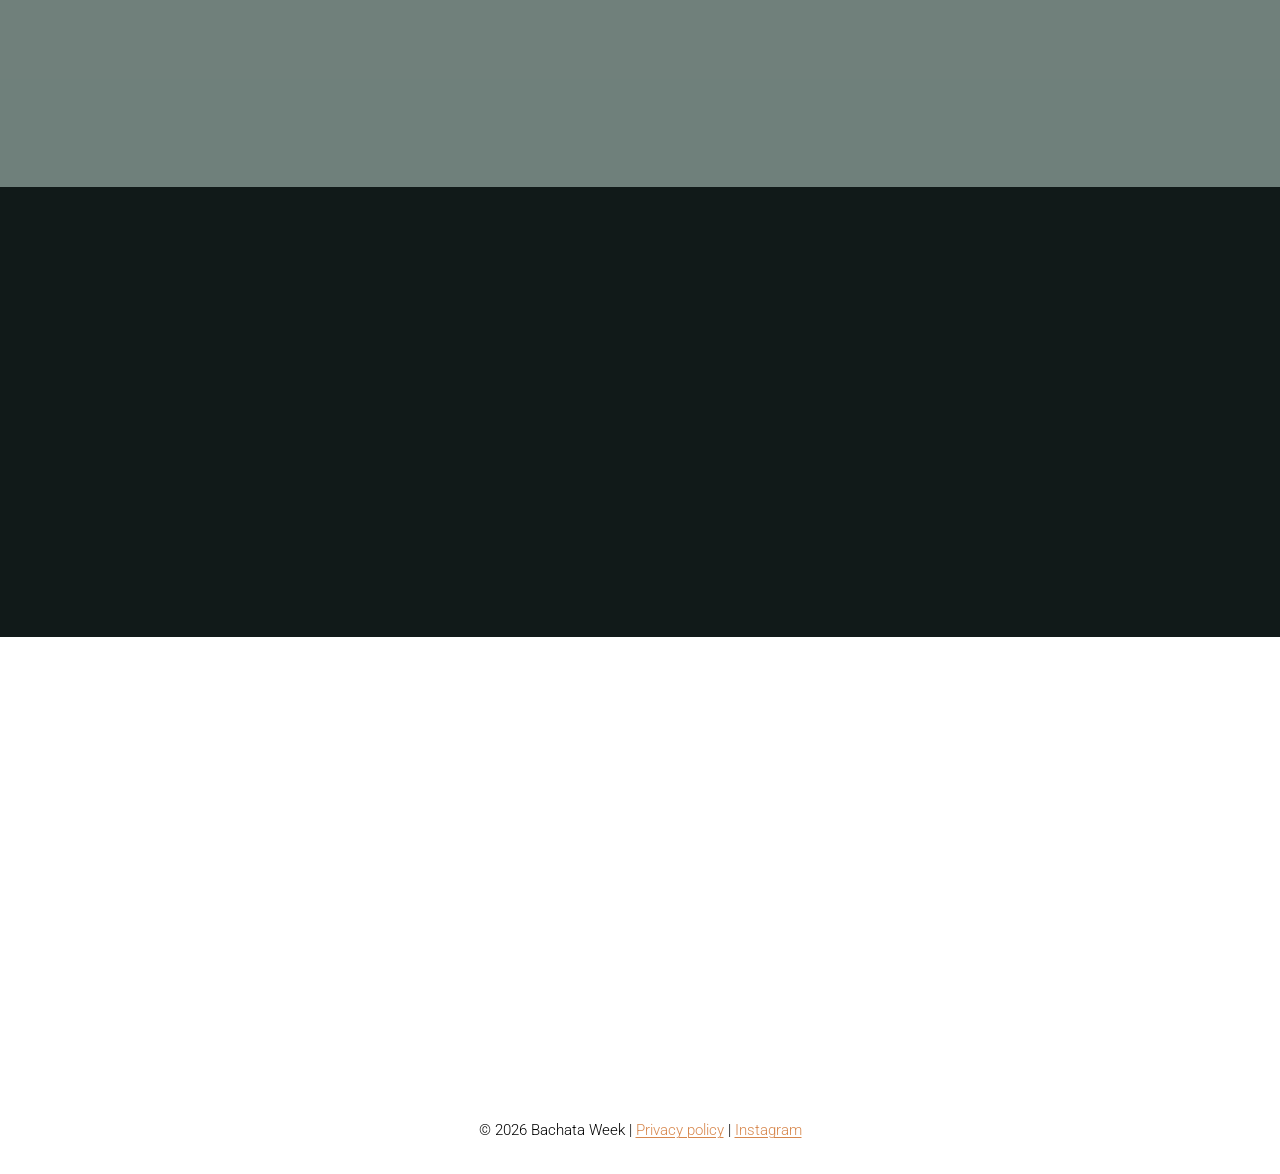
==== commit 1c0c19e0: "Updated line-up" ====
--- a/index.html
+++ b/index.html
@@ -110,8 +110,8 @@
             <div class="glass-overlay"></div>
             <div class="glass-specular"></div>
             <div class="glass-content">
-              <p>After 11 years, Sensual Week becomes <b>Bachata Week.</b></p>
-              <p>Video applications open on 3 February 2026.</p>
+              <p>A week of quality learning and unforgettable memories.</p>
+              <p>Applications open on <b>3 February 2026</b>.</p>
               <div class="glass-card button">
                 <div class="glass-filter"></div>
                 <div class="glass-overlay"></div>
@@ -121,13 +121,13 @@
                     href="https://forms.gle/fcTHZat9QtwBmK4KA"
                     class="myButton"
                     onclick="fathom.trackEvent('sign up button click');"
-                    >Notify me!</a
+                    >I am interested</a
                   >
                 </div>
               </div>
             </div>
           </div>
-          <!--          <div id="arrow">↓</div> -->
+          <div id="arrow">↓</div>
         </div>
       </div>
     </section>
@@ -142,35 +142,230 @@
           data-delay="0"
         >
           <div class="icon-wrap"></div>
-          <h3>A unique bachata experience</h3>
-          <p class="h7">
-            After 11 amazing years as Sensual Week, we have a new name that
-            represents how our dance and our community have evolved.
-          </p>
-          <p class="h7"><b>Bachata Week is:</b></p>
+          <h3>What is Bachata Week?</h3>
+          <p class="h7">
+            After <b>11 amazing years</b> as Sensual Week, we have a new name
+            that represents how the bachata dance community has evolved.
+          </p>
+          <p class="h7">
+            <b>Bachata Week</b> is a week of focused, high-quality bachata
+            training in small groups with selected dancers, taught by the
+            world’s leading Sensual, Dominican, and Fusion artists.
+          </p>
+          <p class="h7">
+            If you want
+            <b>
+              mastery, clean technique, deeper connection, better musicality,
+              confidence, and a week that fills you with inspiration,
+              friendships and growth… this is for you!
+            </b>
+          </p>
+        </article>
+      </div>
+    </section>
+    <!-- End About Section -->
+
+    <!-- Artists Section -->
+    <section id="artists" class="section light">
+      <div class="container">
+        <article
+          class="article-big animated hiding"
+          data-animation="fadeInUp"
+          data-delay="100"
+        >
+          <h3>Artist line-up</h3>
+          <br />
+          <div class="col-md-4 col-sm-4 col-xs-6 artisttile">
+            <div
+              class="speaker-item animated hiding"
+              data-animation="fadeInUp"
+              data-delay="100"
+            >
+              <div class="img-wrapper">
+                <img
+                  src="assets/img/teacher/andrea-luis.jpg"
+                  class="img-responsive"
+                  alt="Andrea and Luis"
+                />
+              </div>
+              <div class="name">Andrea&nbsp;&amp;&nbsp;Luis</div>
+            </div>
+          </div>
+          <div class="col-md-4 col-sm-4 col-xs-6 artisttile">
+            <div
+              class="speaker-item animated hiding"
+              data-animation="fadeInUp"
+              data-delay="100"
+            >
+              <div class="img-wrapper">
+                <img
+                  src="assets/img/teacher/nahir-kike.jpg"
+                  class="img-responsive"
+                  alt="Nahir and Kike"
+                />
+              </div>
+              <div class="name">Nahir&nbsp;&amp;&nbsp;Kike</div>
+            </div>
+          </div>
+          <div class="col-md-4 col-sm-4 col-xs-6 artisttile">
+            <div
+              class="speaker-item animated hiding"
+              data-animation="fadeInUp"
+              data-delay="100"
+            >
+              <div class="img-wrapper">
+                <img
+                  src="assets/img/teacher/noelia-alonso.jpg"
+                  class="img-responsive"
+                  alt="Noelia and Alonso"
+                />
+              </div>
+              <div class="name">Noelia&nbsp;&amp;&nbsp;Alonso</div>
+            </div>
+          </div>
+          <div class="col-md-4 col-sm-4 col-xs-6 artisttile">
+            <div
+              class="speaker-item animated hiding"
+              data-animation="fadeInUp"
+              data-delay="100"
+            >
+              <div class="img-wrapper">
+                <img
+                  src="assets/img/teacher/klau-ros.jpg"
+                  class="img-responsive"
+                  alt="Klau and Ros"
+                />
+              </div>
+              <div class="name">Klau&nbsp;&amp;&nbsp;Ros</div>
+            </div>
+          </div>
+          <!-- <div class="clearfix visible-xs"></div> -->
+          <div class="col-md-4 col-sm-4 col-xs-6 artisttile">
+            <div
+              class="speaker-item animated hiding"
+              data-animation="fadeInUp"
+              data-delay="100"
+            >
+              <div class="img-wrapper">
+                <img
+                  src="assets/img/teacher/migle-gero.jpg"
+                  class="img-responsive"
+                  alt="Migle and Gero"
+                />
+              </div>
+              <div class="name">Migle&nbsp;&amp;&nbsp;Gero</div>
+            </div>
+          </div>
+          <div class="col-md-4 col-sm-4 col-xs-6 artisttile">
+            <div
+              class="speaker-item animated hiding"
+              data-animation="fadeInUp"
+              data-delay="100"
+            >
+              <div class="img-wrapper">
+                <img
+                  src="assets/img/teacher/sunsire-miguel.jpg"
+                  class="img-responsive"
+                  alt="Sunsire and Miguel"
+                />
+              </div>
+              <div class="name">Sunsire&nbsp;&amp;&nbsp;Miguel</div>
+            </div>
+          </div>
+          <div class="col-md-4 col-sm-4 col-xs-6 artisttile">
+            <div
+              class="speaker-item animated hiding"
+              data-animation="fadeInUp"
+              data-delay="100"
+            >
+              <div class="img-wrapper">
+                <img
+                  src="assets/img/teacher/carolina-junior.jpg"
+                  class="img-responsive"
+                  alt="Carolina and Junior"
+                />
+              </div>
+              <div class="name">Carolina&nbsp;&amp;&nbsp;Junior</div>
+            </div>
+          </div>
+          <div class="col-md-4 col-sm-4 col-xs-6 artisttile">
+            <div
+              class="speaker-item animated hiding"
+              data-animation="fadeInUp"
+              data-delay="100"
+            >
+              <div class="img-wrapper">
+                <img
+                  src="assets/img/teacher/timea-javi.jpg"
+                  class="img-responsive"
+                  alt="Timea and Javi"
+                />
+              </div>
+              <div class="name">Timea&nbsp;&amp;&nbsp;Javi</div>
+            </div>
+          </div>
+          <div class="col-md-4 col-sm-4 col-xs-6 artisttile">
+            <div
+              class="speaker-item animated hiding"
+              data-animation="fadeInUp"
+              data-delay="100"
+            >
+              <div class="img-wrapper">
+                <img
+                  src="assets/img/teacher/chloe.jpg"
+                  class="img-responsive"
+                  alt="Chloe (Paradiso)"
+                />
+              </div>
+              <div class="name">Chloe&nbsp;(Paradiso)</div>
+            </div>
+          </div>
+        </article>
+      </div>
+    </section>
+    <!-- End Artists Section -->
+
+    <!-- Applications Section -->
+    <section id="applications" class="section dark">
+      <div class="container">
+        <article
+          class="article-big animated hiding"
+          data-animation="fadeInUp"
+          data-delay="0"
+        >
+          <div class="icon-wrap"></div>
+          <h3>Every year, hundreds apply. Why?</h3>
           <ul class="h7">
             <li>
-              🌍 A global gathering of
-              <b>dancers from over all over the world</b>.
-            </li>
-            <li>🏖️ A week by the <b>beach</b> in beautiful Cádiz, Spain.</li>
-            <li>
-              💃 Workshops focused on <b>growth</b>: technique, connection and
-              musicality, not just combinations.
-            </li>
-            <li>🎉 Unforgettable <b>social dancing</b> every night.</li>
-            <li>
-              🤝 A <b>real community</b> built on humility, learning and
-              connection.
+              <b>Learn in small groups where everyone is seen</b>, with just 30
+              followers and 30 leaders, learning closely with your teachers.
+            </li>
+            <li>
+              <b>Selected dancers only</b>, with solid basics and a real desire
+              to grow.
+            </li>
+            <li>
+              <b>A personalised programme</b>, built from your video feedback,
+              chosen focus, and tailored challenges.
+            </li>
+            <li>
+              <b>Our values in practice</b>, with humility, connection and
+              growth guiding every class and social.
+            </li>
+            <li>
+              <b>A global community</b>, uniting dancers from more than 50
+              countries.
+            </li>
+            <li>
+              <b>Unforgettable Cádiz moments</b>, from sunsets and dinners to
+              friendships and memories that stay with you long after the week
+              ends.
             </li>
           </ul>
-          <br />
-
-          </p>
         </article>
       </div>
     </section>
-    <!-- End About Section -->
+    <!-- End Applications Section -->
 
     <!-- Hotel Section -->
     <section id="hotel" class="section light">
@@ -200,6 +395,77 @@
       </div>
     </section>
     <!-- End Hotel Section -->
+
+    <!-- Schedule Section -->
+    <section id="schedule" class="section light">
+      <div class="overlay"></div>
+      <div class="container">
+        <article
+          class="article-big animated hiding"
+          data-animation="fadeInUp"
+          data-delay="0"
+        >
+          <h3>What you’ll get</h3>
+          <ul class="h7">
+            <li><b>10 hours</b> of small-group training with headliners</li>
+            <li>
+              <b>Additional workshops & activities</b> throughout the week
+            </li>
+            <li><b>Balanced partner groups</b> (leaders/followers)</li>
+            <li><b>Beachside venue</b> in beautiful Cádiz</li>
+            <li><b>Access to 6 themed parties</b> with top DJs</li>
+            <li>
+              <b>A choice of focus:</b> Couple technique or body technique
+            </li>
+            <li>
+              <b>Evaluation by our headline teachers</b> via video application
+            </li>
+          </ul>
+          <p class="h7">
+            <b>Price: €440</b>
+            (€240 deposit to secure your place · €200 payable in Cádiz)
+          </p>
+        </article>
+      </div>
+    </section>
+    <!-- End Schedule Section -->
+
+    <!-- How to join Section -->
+    <section id="howtojoin" class="section dark">
+      <div class="container">
+        <article
+          class="article-big animated hiding"
+          data-animation="fadeInUp"
+          data-delay="0"
+        >
+          <div class="icon-wrap"></div>
+          <h3>How to join?</h3>
+          <p class="h7">
+            Admission is through a <b>video application</b>, which helps us
+            place you in the right small group and match you with the focus
+            where you’ll grow the most:
+          </p>
+          <ul class="h7">
+            <li><b>Couple Technique</b> (partner dance)</li>
+            <li><b>Body Technique</b> (solo, movement &amp; style)</li>
+          </ul>
+          <p class="h7">
+            <b>Applications open on 3 February</b>, and you'll get an initial
+            confirmation within weeks, so you can secure your spot and book your
+            holidays.
+          </p>
+          <p class="h7">
+            <b
+              >Interested?
+              <a href="https://forms.gle/fcTHZat9QtwBmK4KA"
+                >Sign up for early updates!</a
+              ></b
+            >
+          </p>
+        </article>
+      </div>
+    </section>
+    <!-- End How to join Section -->
 
     <footer id="footer">
       <div class="container">
@@ -226,5 +492,13 @@
     ></script>
     <script type="text/javascript" src="assets/js/jquery.fancybox.js"></script>
     <script type="text/javascript" src="assets/js/scripts.js"></script>
+    <script>
+      let cards = $(".artisttile");
+      for (let i = 0; i < cards.length; i++) {
+        let target = Math.floor(Math.random() * cards.length - 1) + 1;
+        let target2 = Math.floor(Math.random() * cards.length - 1) + 1;
+        cards.eq(target).before(cards.eq(target2));
+      }
+    </script>
   </body>
 </html>
--- a/assets/css/style2025.css
+++ b/assets/css/style2025.css
@@ -17,14 +17,14 @@
 
 h3 {
   font-family: "Roboto", sans-serif;
-  font-weight: 200;
-  font-size: 54px;
+  font-weight: 300;
+  font-size: 42px;
   margin: 10px 0 20px;
   text-transform: uppercase;
 }
 
 .h7 {
-  font-size: 20px;
+  font-size: 18px;
   line-height: 1.5;
   margin: 10px 0;
   font-weight: 300;
@@ -50,7 +50,7 @@
 }
 
 b {
-  color: #d7874d;
+  
   font-weight: normal;
 }
 
@@ -88,8 +88,8 @@
 .overlay {
   position: absolute;
   inset: 0;
-  background: #2e3946;
-  opacity: 0.7;
+  background: #111a19;
+  opacity: 1;
   z-index: 0;
 }
 
@@ -345,11 +345,11 @@
   background-repeat: repeat;
   background-position: center;
   background-size: 100px 100px;
-  background: #e6d3ae;
+  background: #111a19;
   background: linear-gradient(
     180deg,
-    rgba(230, 211, 174, 1) 0%,
-    rgba(148, 162, 152, 1) 100%
+    #111a19 0%,
+    #809076 100%
   );
   border-top: 2px solid #ffffff;
 }
@@ -406,7 +406,7 @@
 
 #hotel .overlay,
 #organizers .overlay {
-  background: rgba(46, 57, 70, 0.8);
+  background: #284139aa;
 }
 
 #application ul {
@@ -414,10 +414,21 @@
 }
 
 #arrow {
-  font-size: 40px;
+  font-size: 20px;
   color: rgba(255, 255, 255, 0.8);
   text-decoration: none;
   font-weight: normal;
+  animation: arrowPulse 2s ease-in-out infinite;
+}
+
+@keyframes arrowPulse {
+  0%,
+  100% {
+    opacity: 0.4;
+  }
+  50% {
+    opacity: 1;
+  }
 }
 
 #footer {
@@ -440,7 +451,7 @@
   }
 
   .h7 {
-    font-size: 20px;
+    font-size: 18px;
   }
 
   #hero {
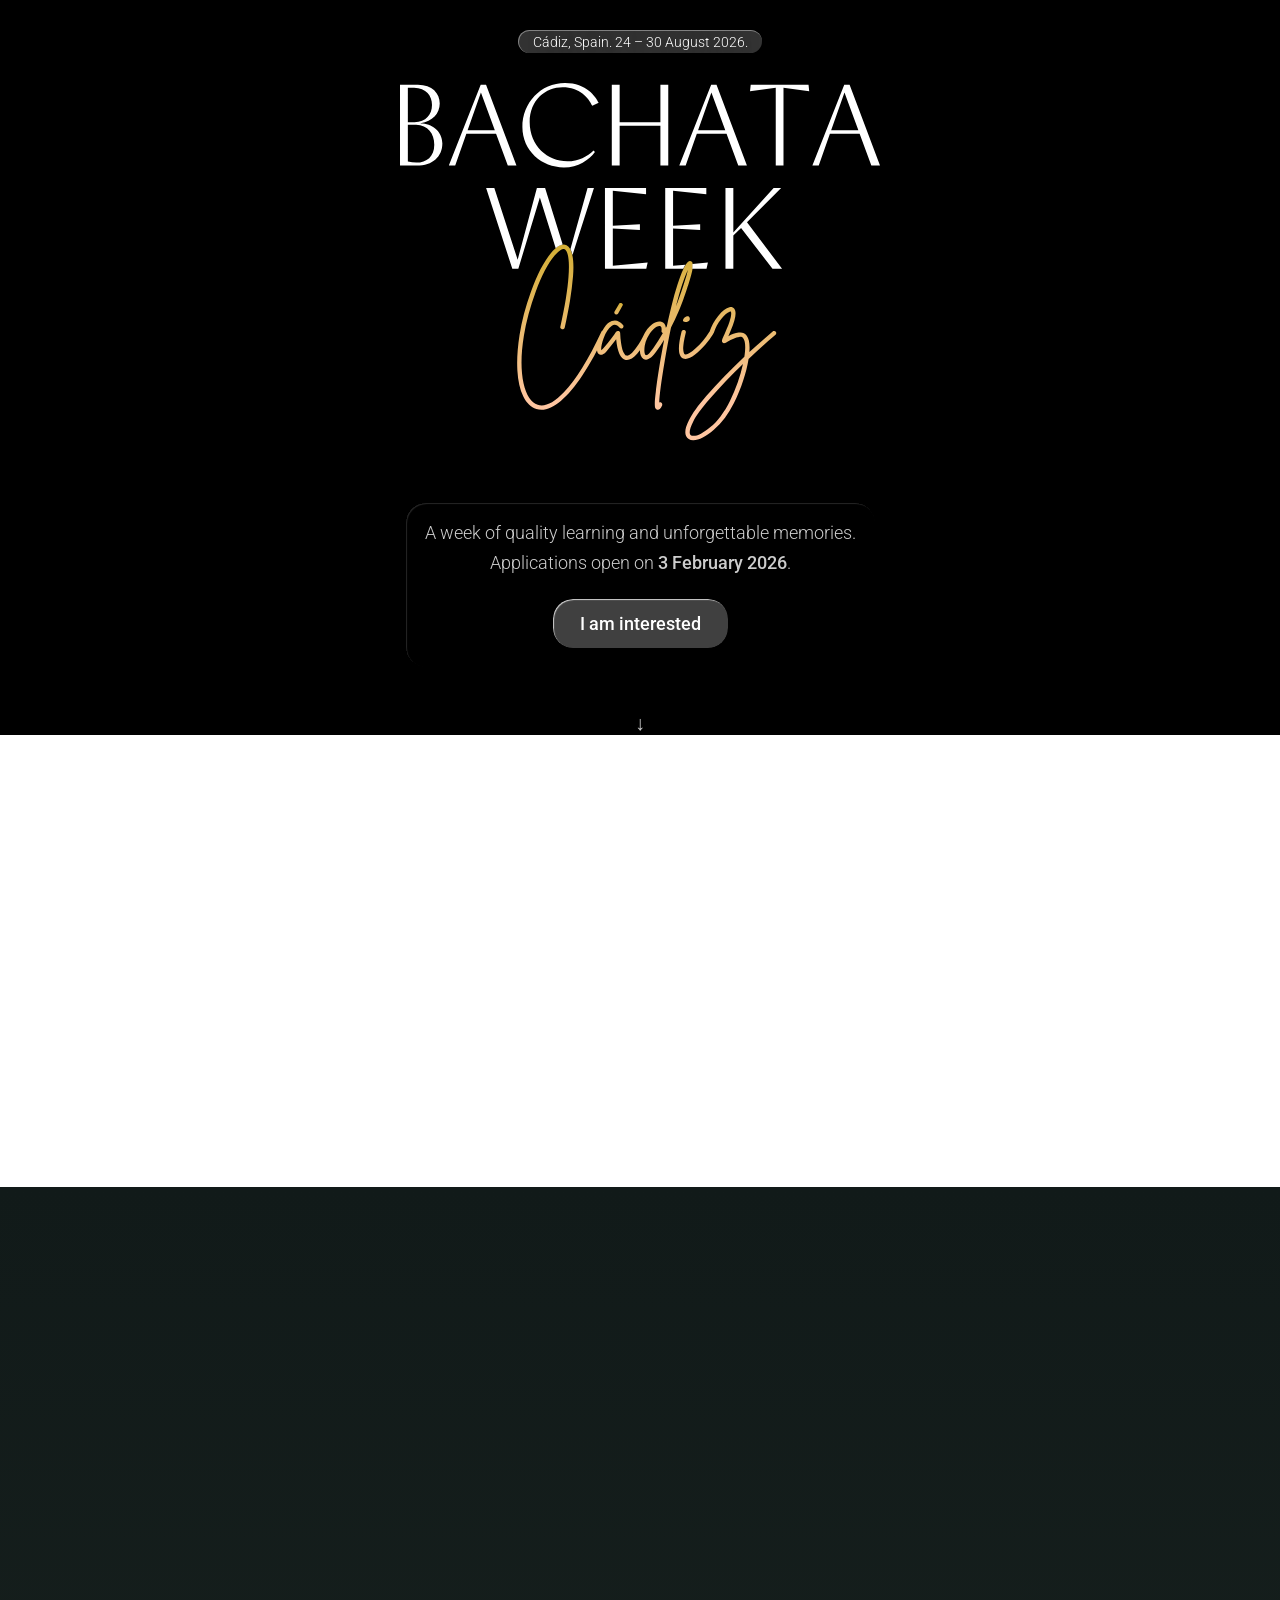
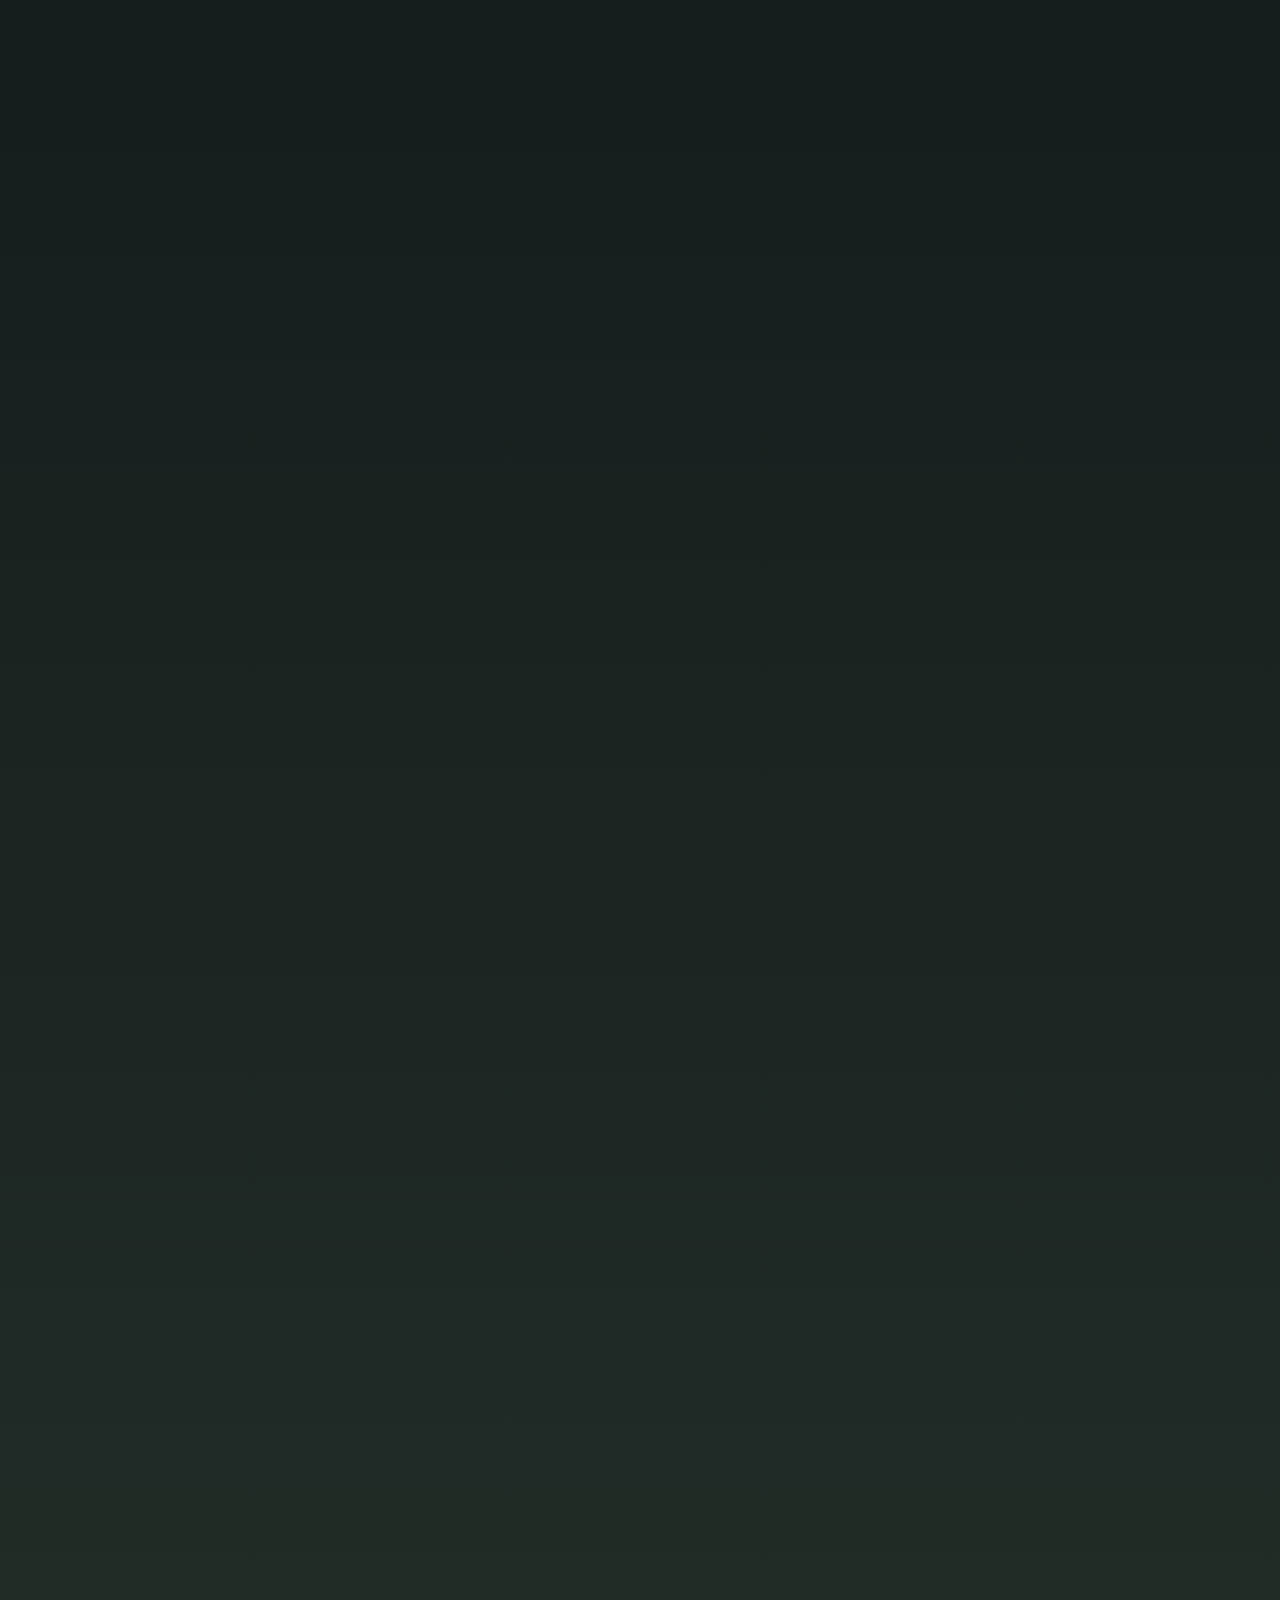
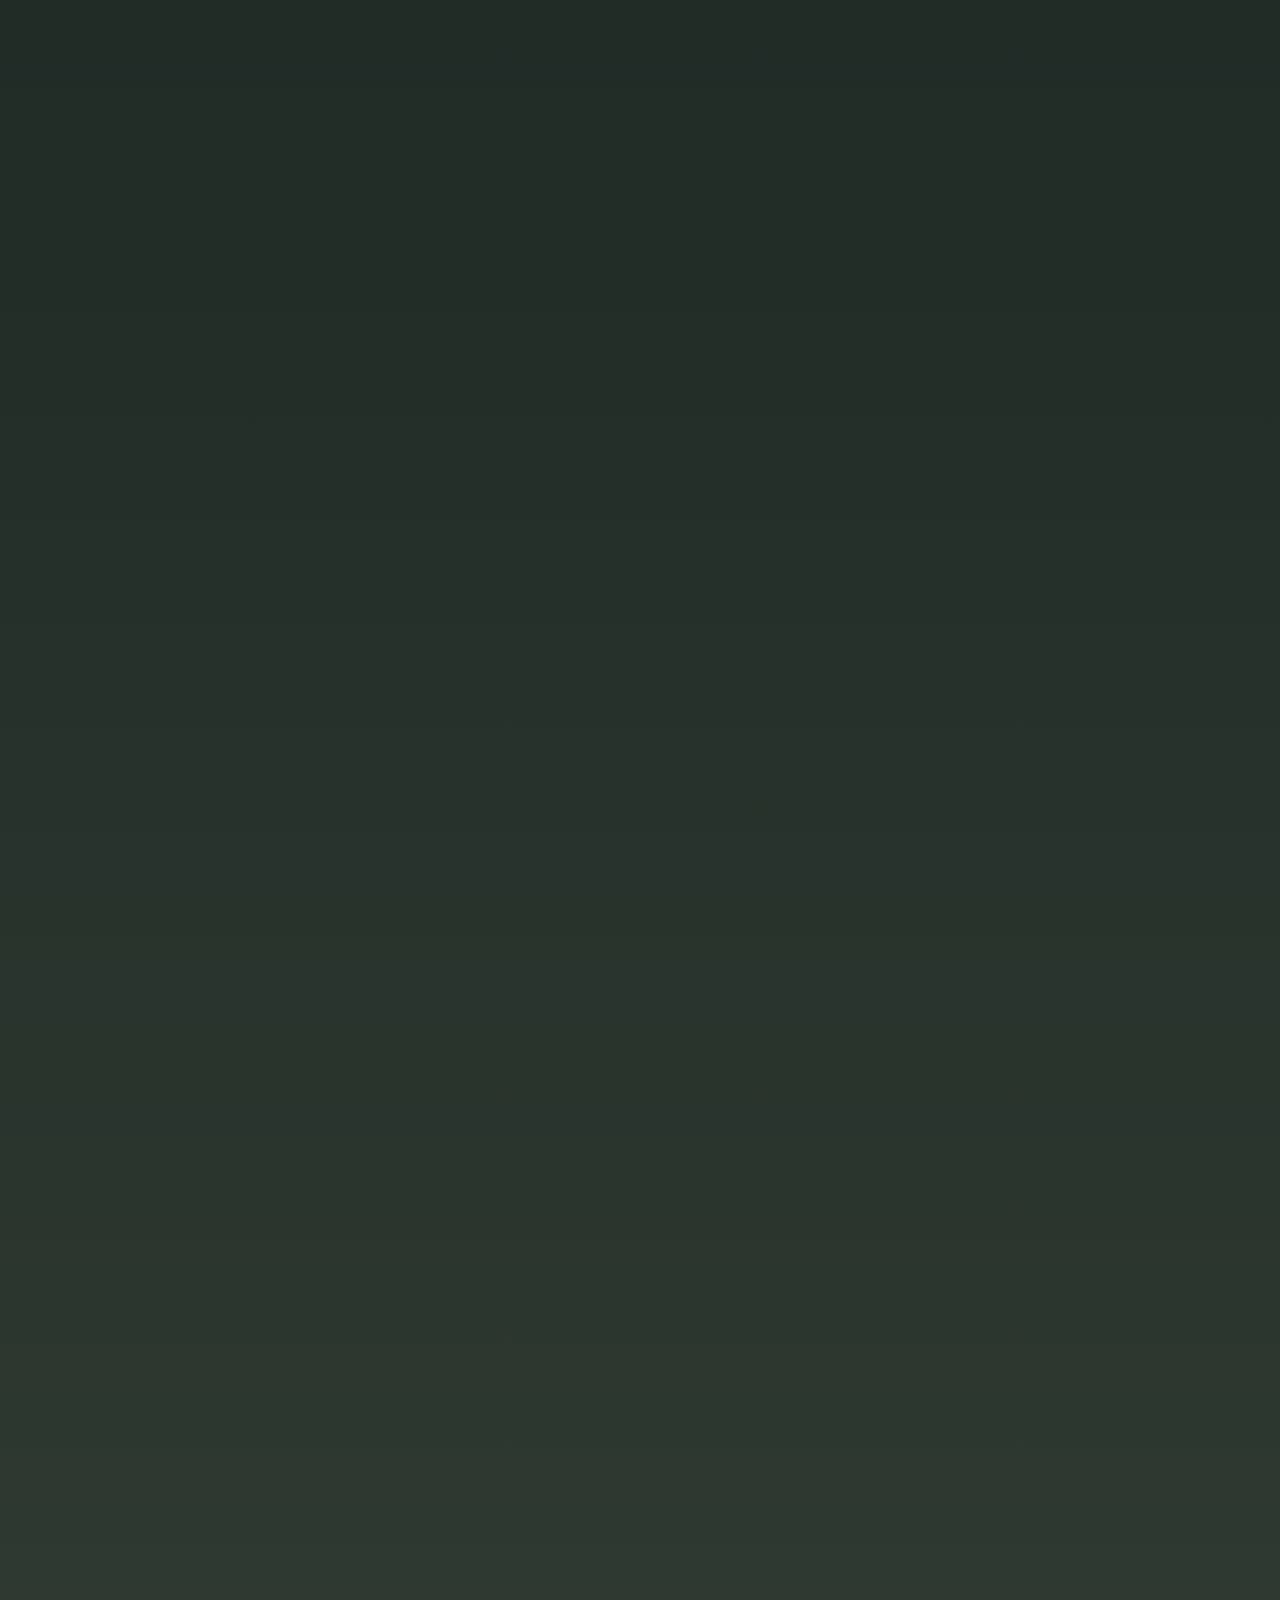
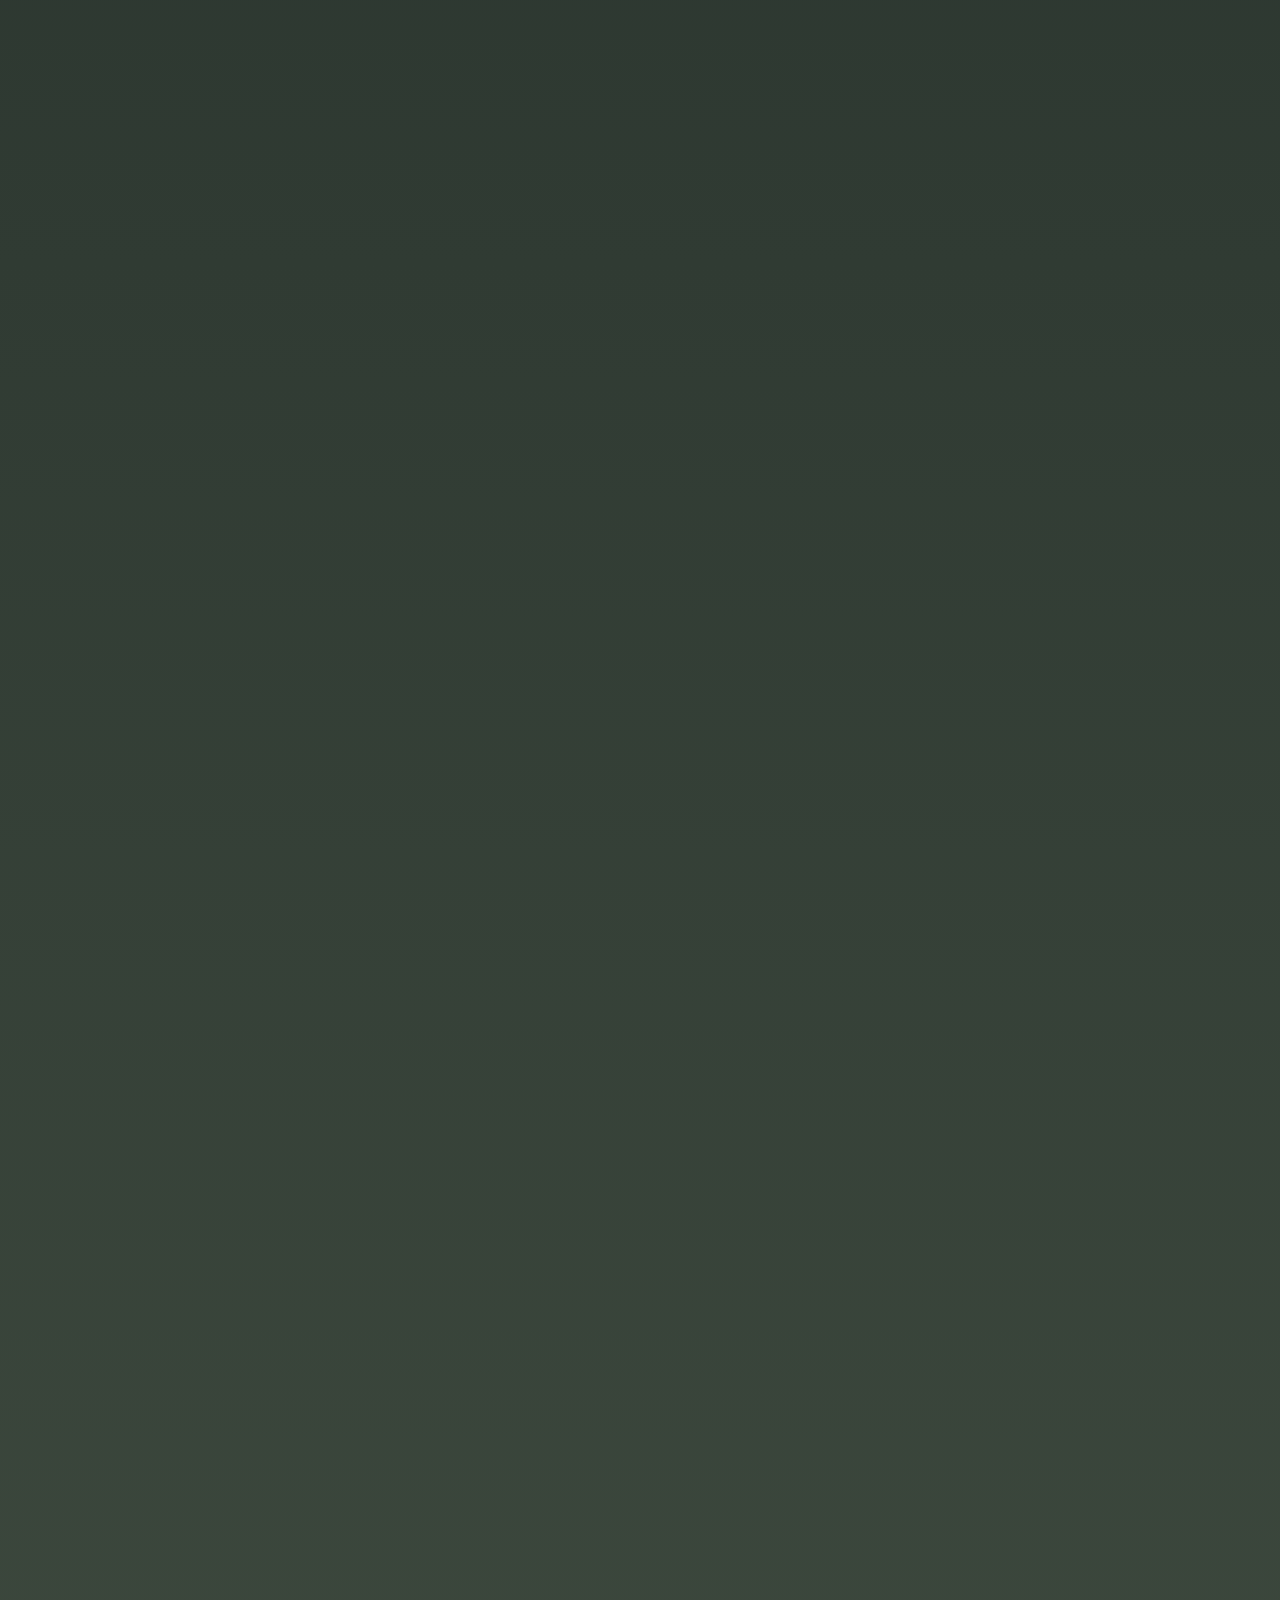
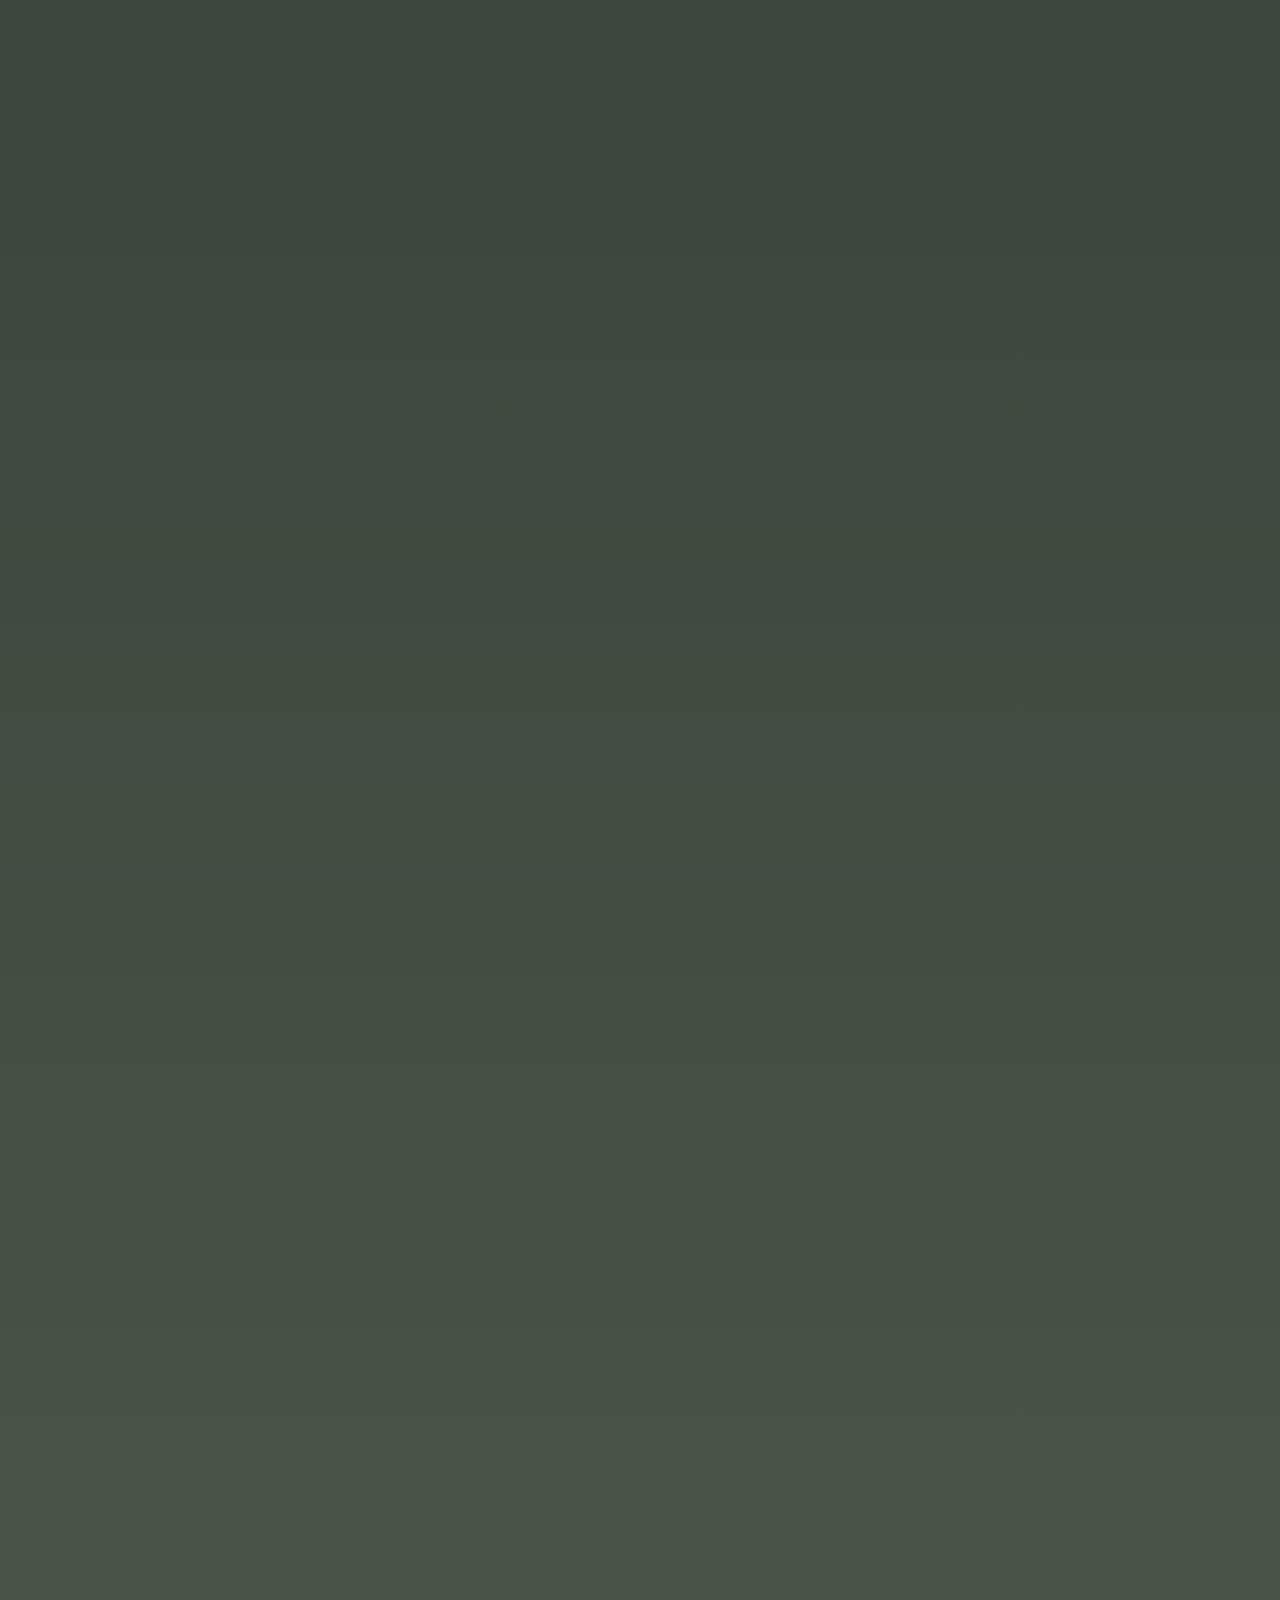
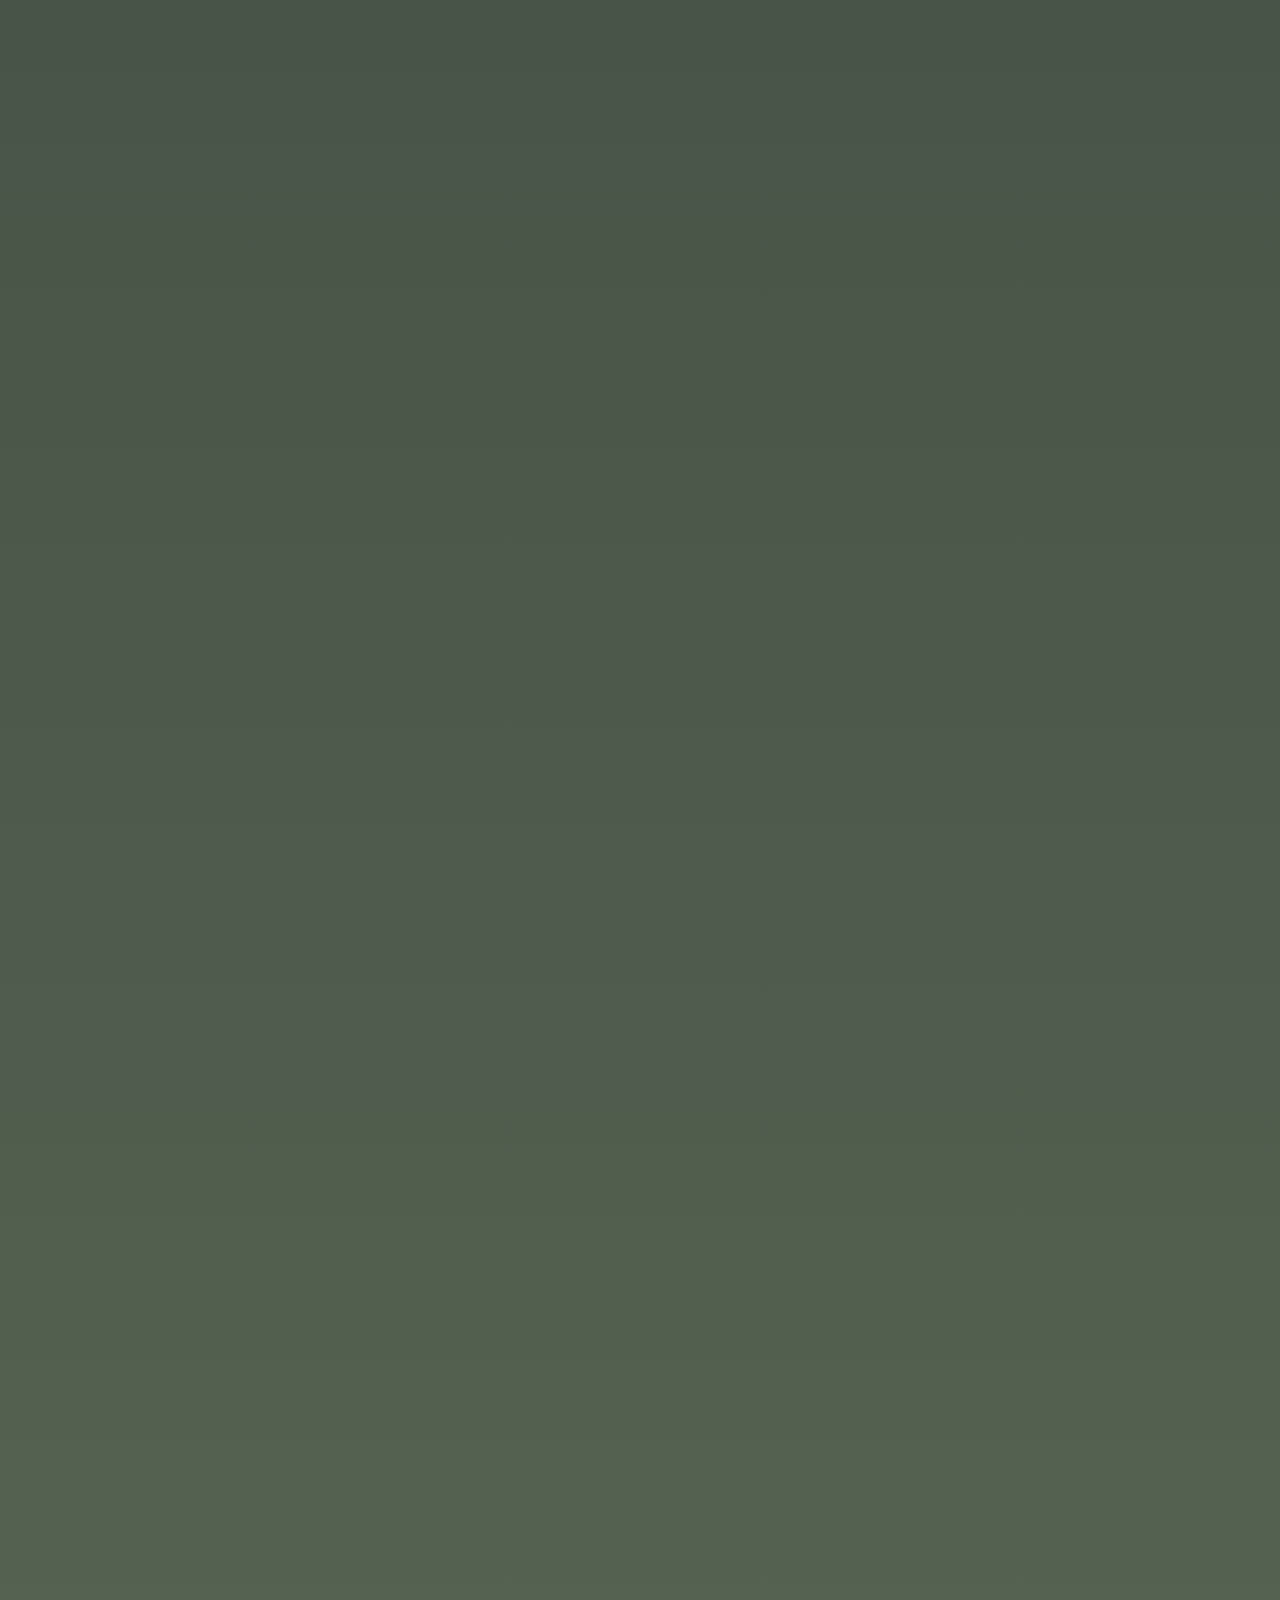
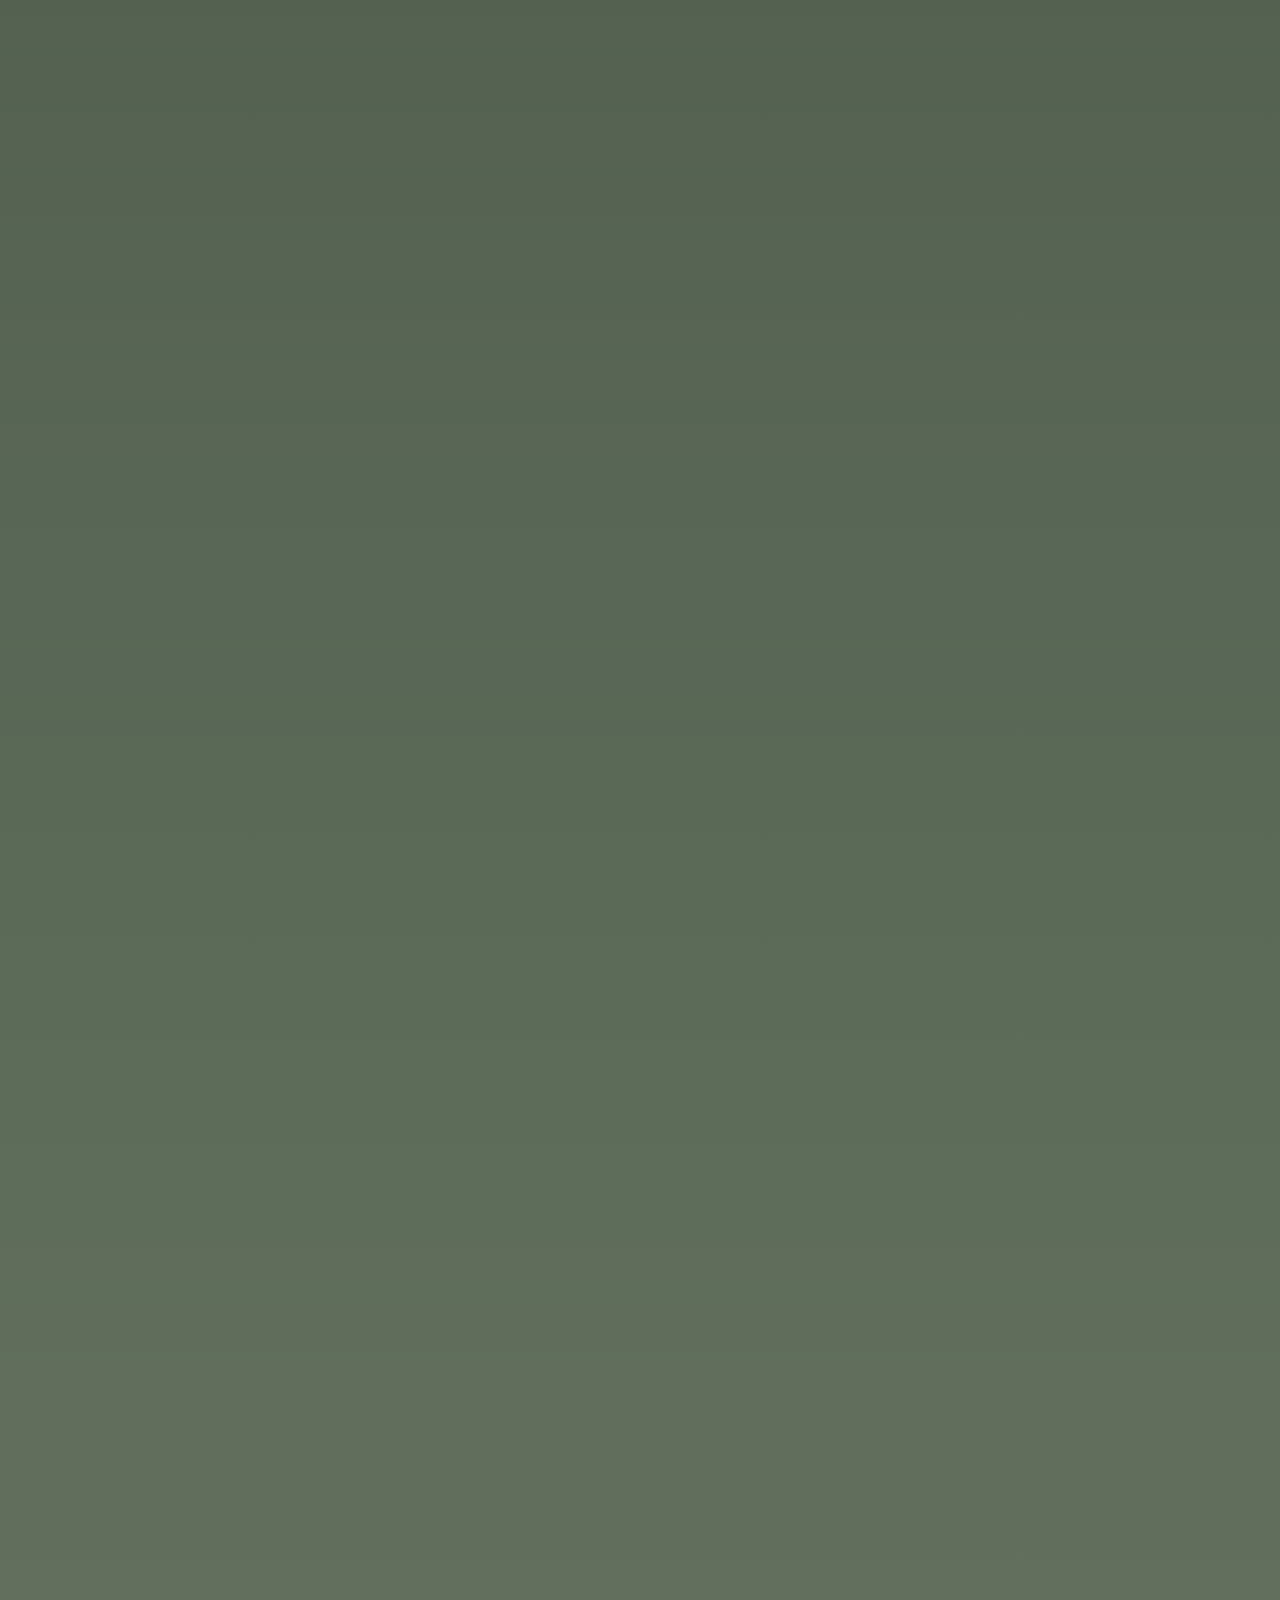
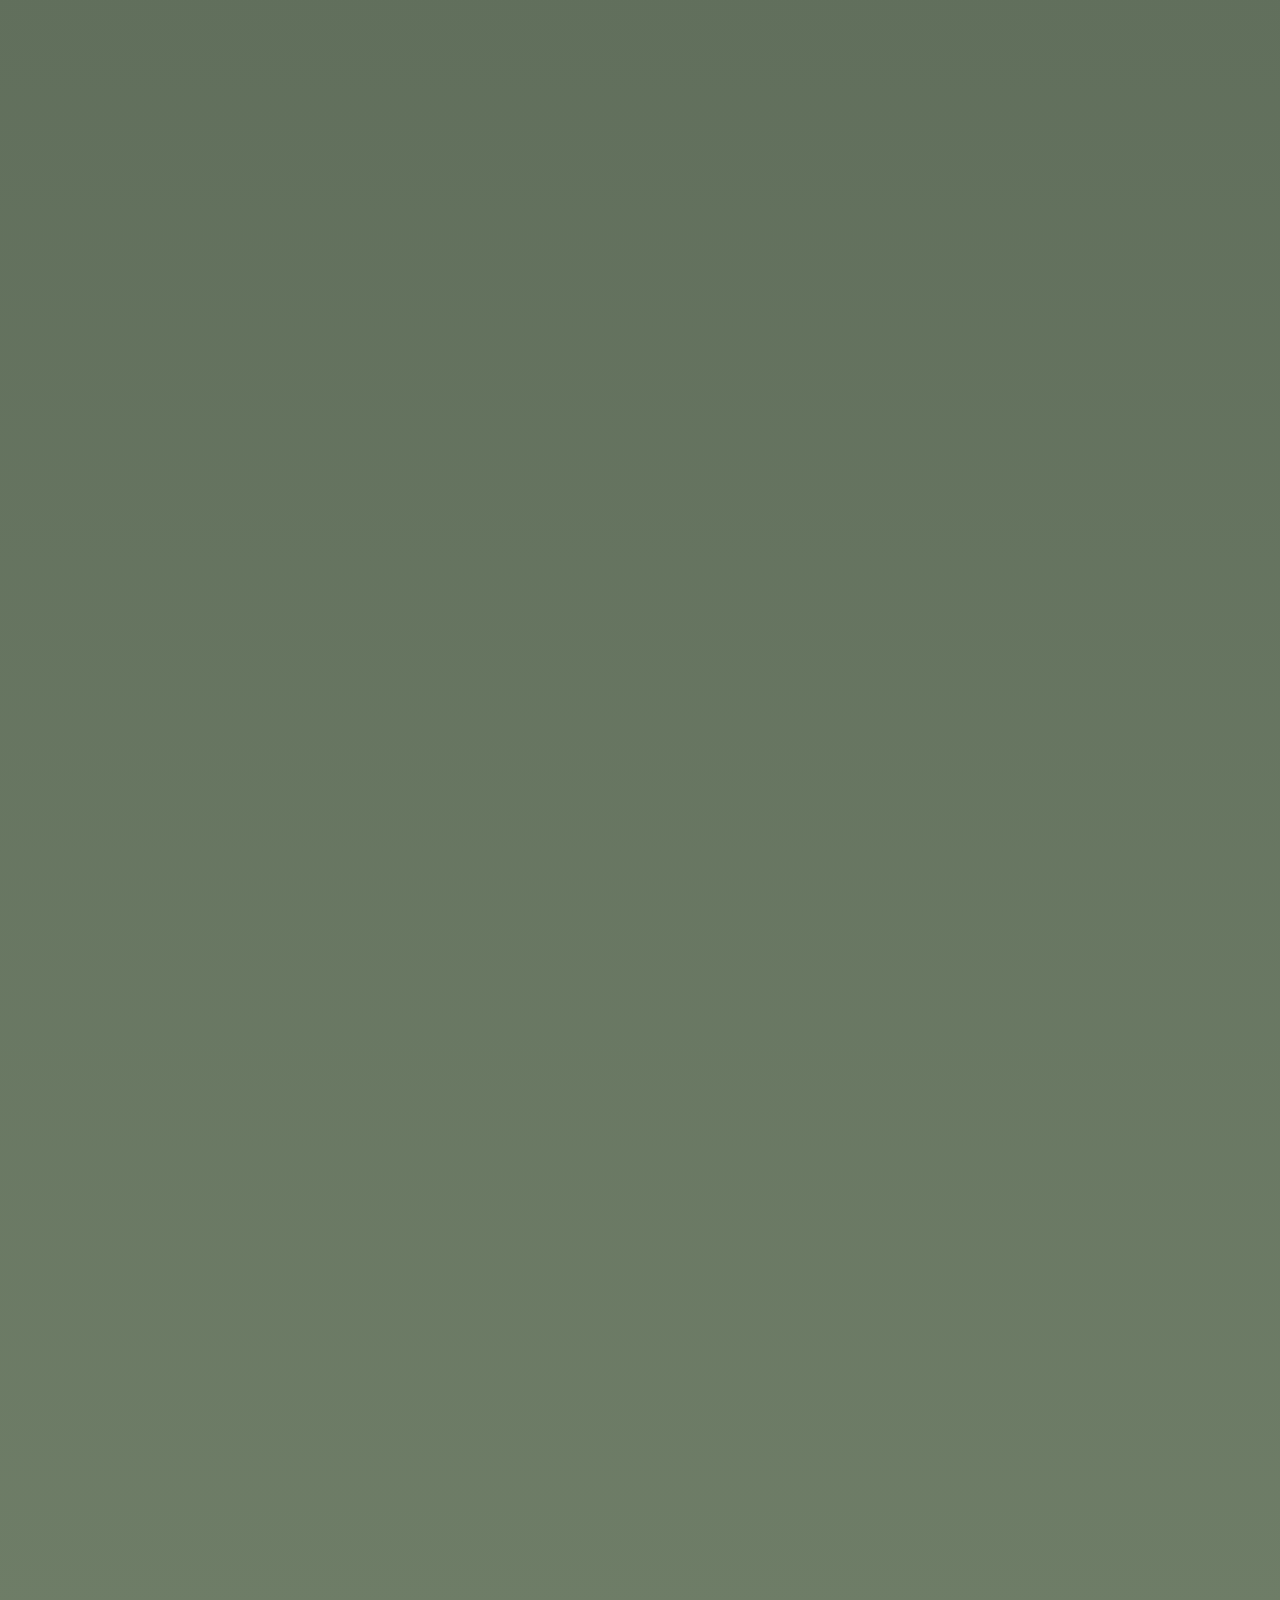
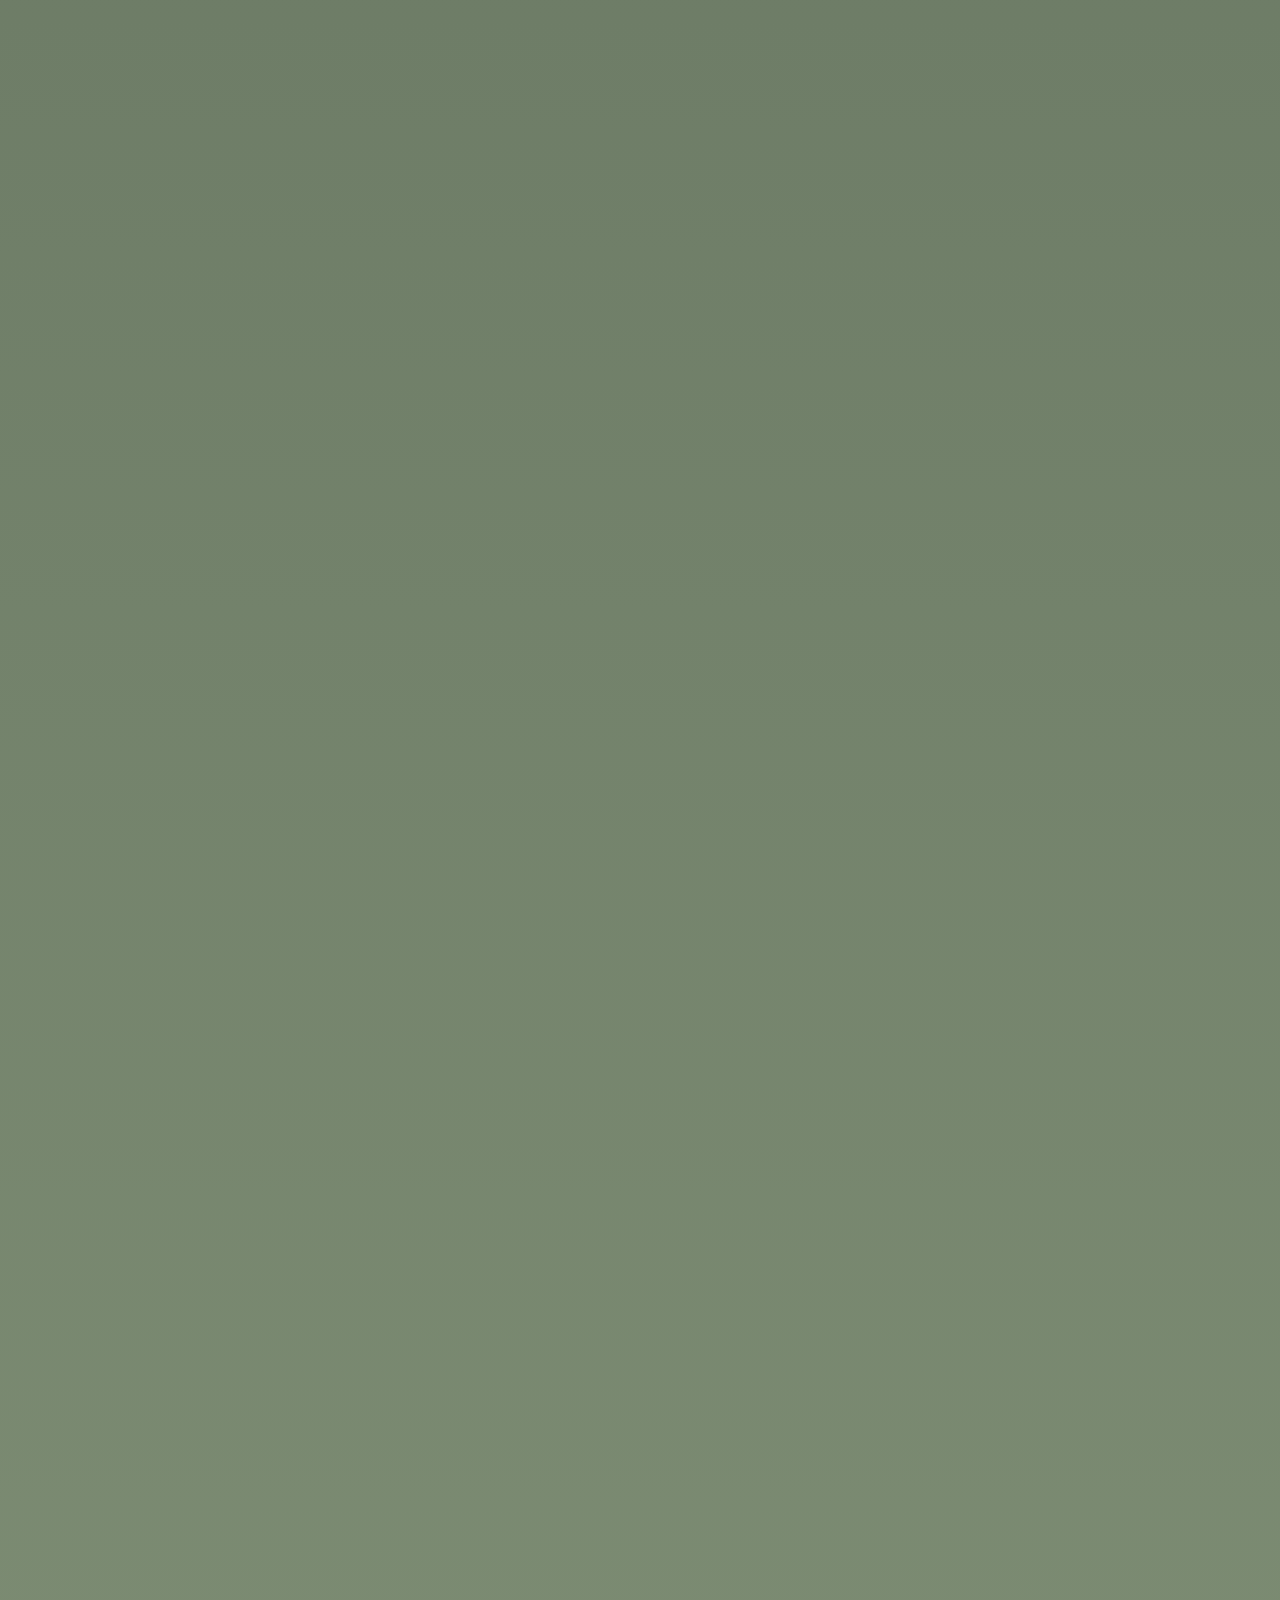
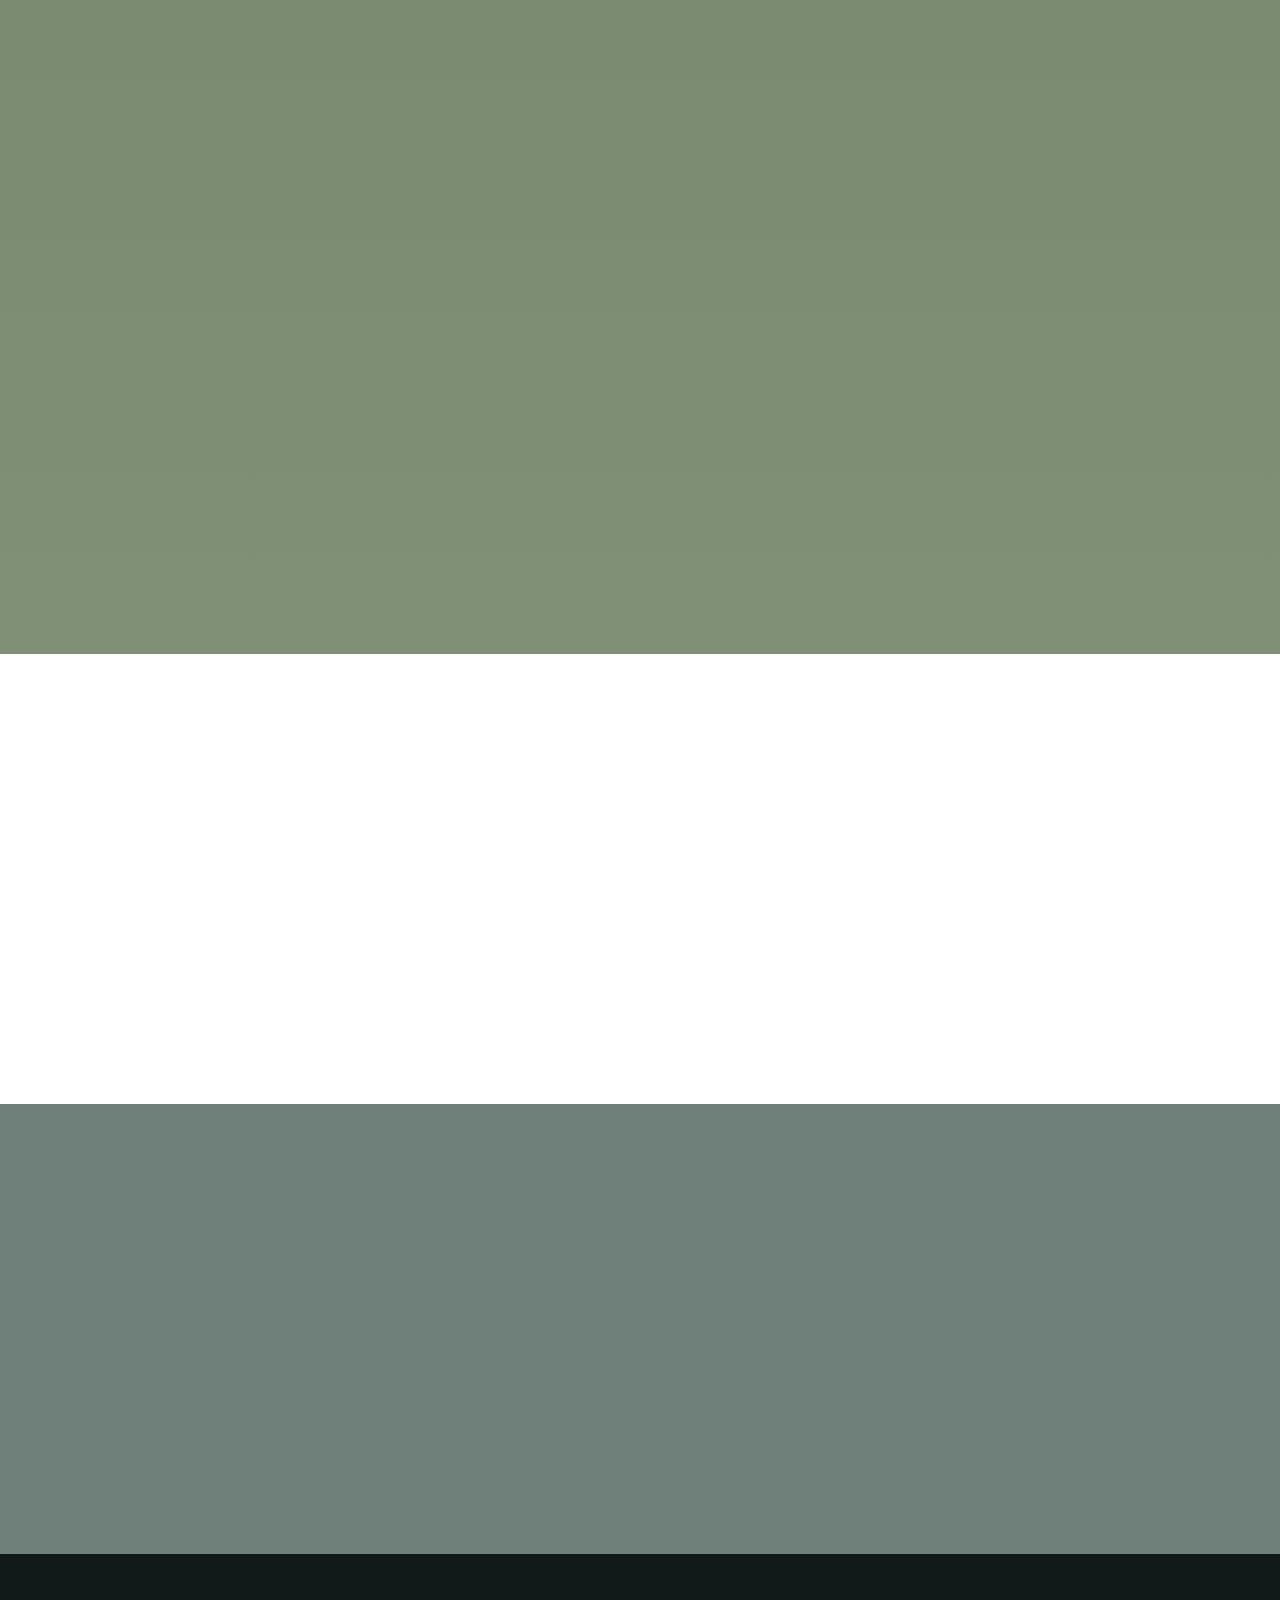
==== commit ad0bfba4: "Addded Raquel and Pablo" ====
--- a/index.html
+++ b/index.html
@@ -215,6 +215,22 @@
             >
               <div class="img-wrapper">
                 <img
+                  src="assets/img/teacher/raquel-pablo.jpg"
+                  class="img-responsive"
+                  alt="Raquel and Pablo"
+                />
+              </div>
+              <div class="name">Raquel&nbsp;&amp;&nbsp;Pablo</div>
+            </div>
+          </div>
+          <div class="col-md-4 col-sm-4 col-xs-6 artisttile">
+            <div
+              class="speaker-item animated hiding"
+              data-animation="fadeInUp"
+              data-delay="100"
+            >
+              <div class="img-wrapper">
+                <img
                   src="assets/img/teacher/noelia-alonso.jpg"
                   class="img-responsive"
                   alt="Noelia and Alonso"
@@ -314,10 +330,10 @@
                 <img
                   src="assets/img/teacher/chloe.jpg"
                   class="img-responsive"
-                  alt="Chloe (Paradiso)"
-                />
-              </div>
-              <div class="name">Chloe&nbsp;(Paradiso)</div>
+                  alt="Chloe Loh"
+                />
+              </div>
+              <div class="name">Chloe&nbsp;Loh</div>
             </div>
           </div>
         </article>
@@ -423,7 +439,7 @@
           </ul>
           <p class="h7">
             <b>Price: €440</b>
-            (€240 deposit to secure your place · €200 payable in Cádiz)
+            (€220 deposit to secure your place · €220 payable later)
           </p>
         </article>
       </div>
@@ -453,6 +469,10 @@
             <b>Applications open on 3 February</b>, and you'll get an initial
             confirmation within weeks, so you can secure your spot and book your
             holidays.
+          </p>
+          <p class="h7">
+            <b><a href="faq.html">Check our FAQ</a></b> for more detailed
+            answers to your questions.
           </p>
           <p class="h7">
             <b
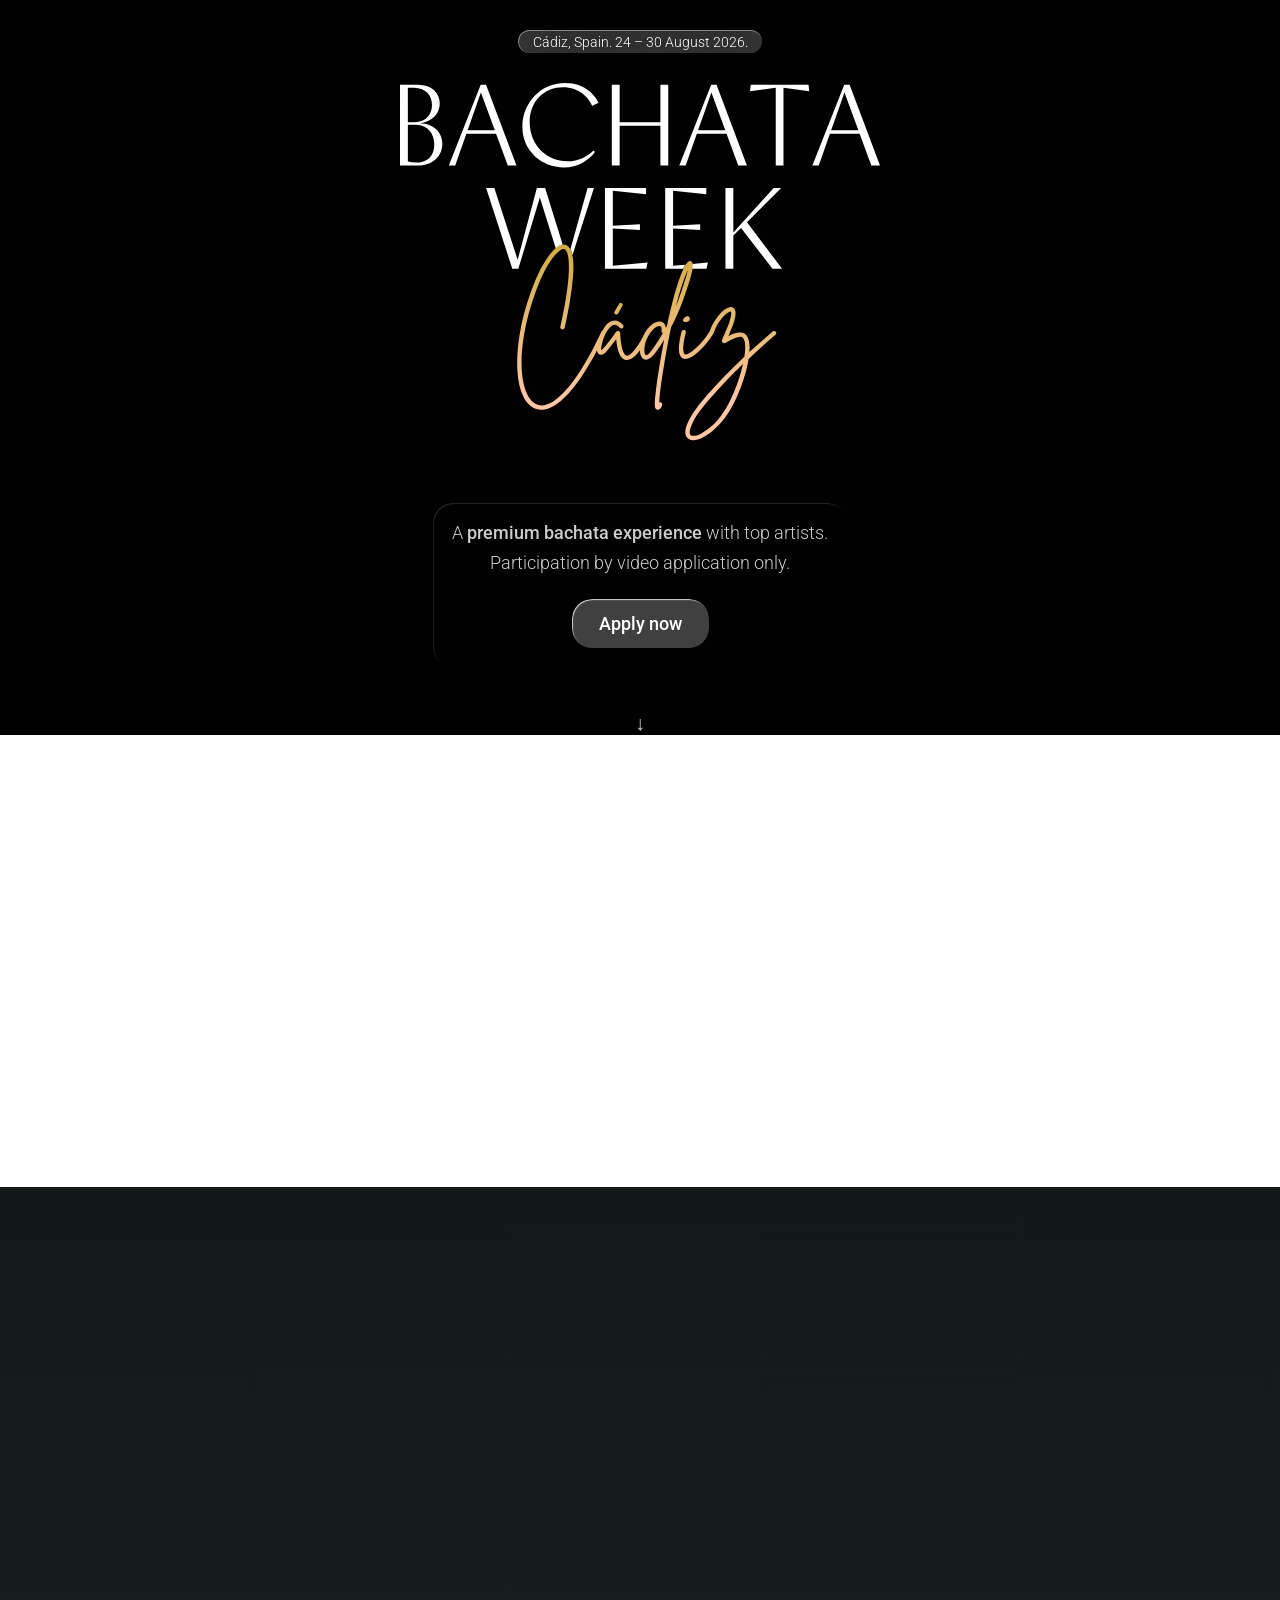
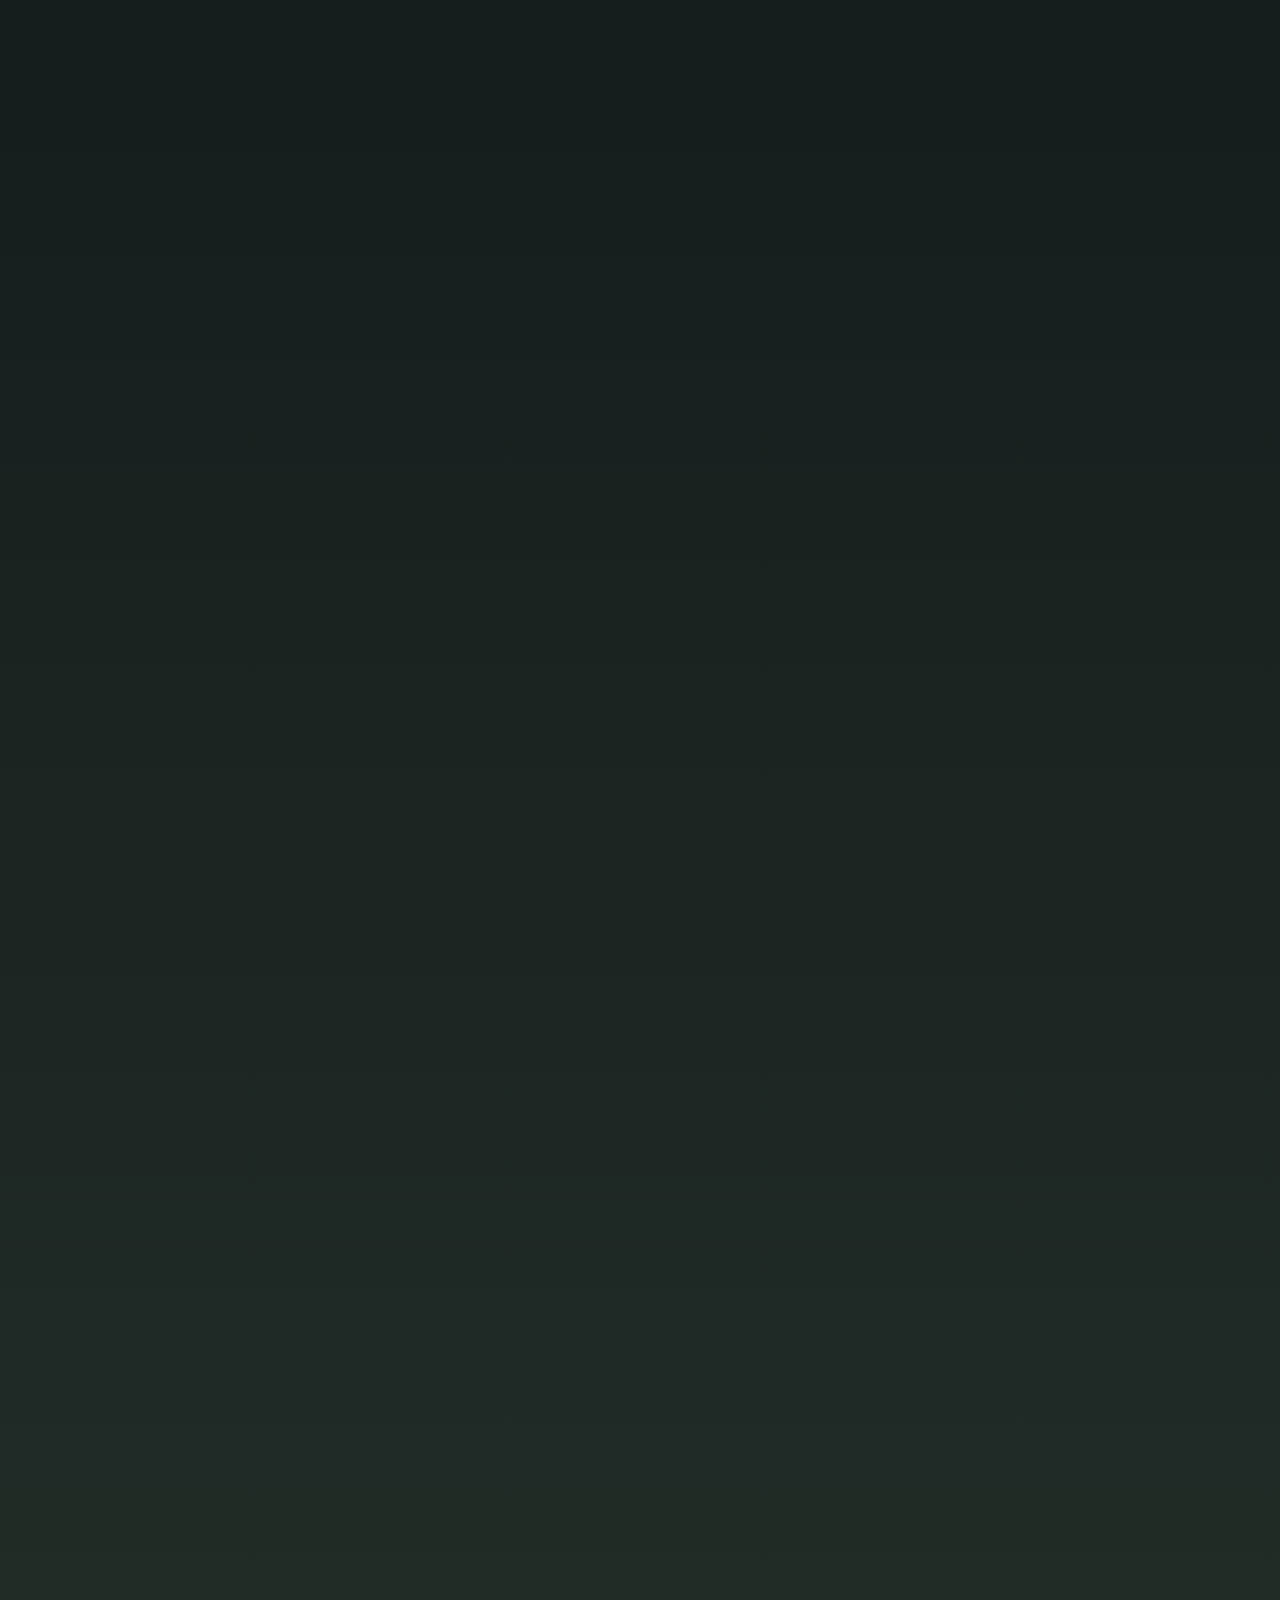
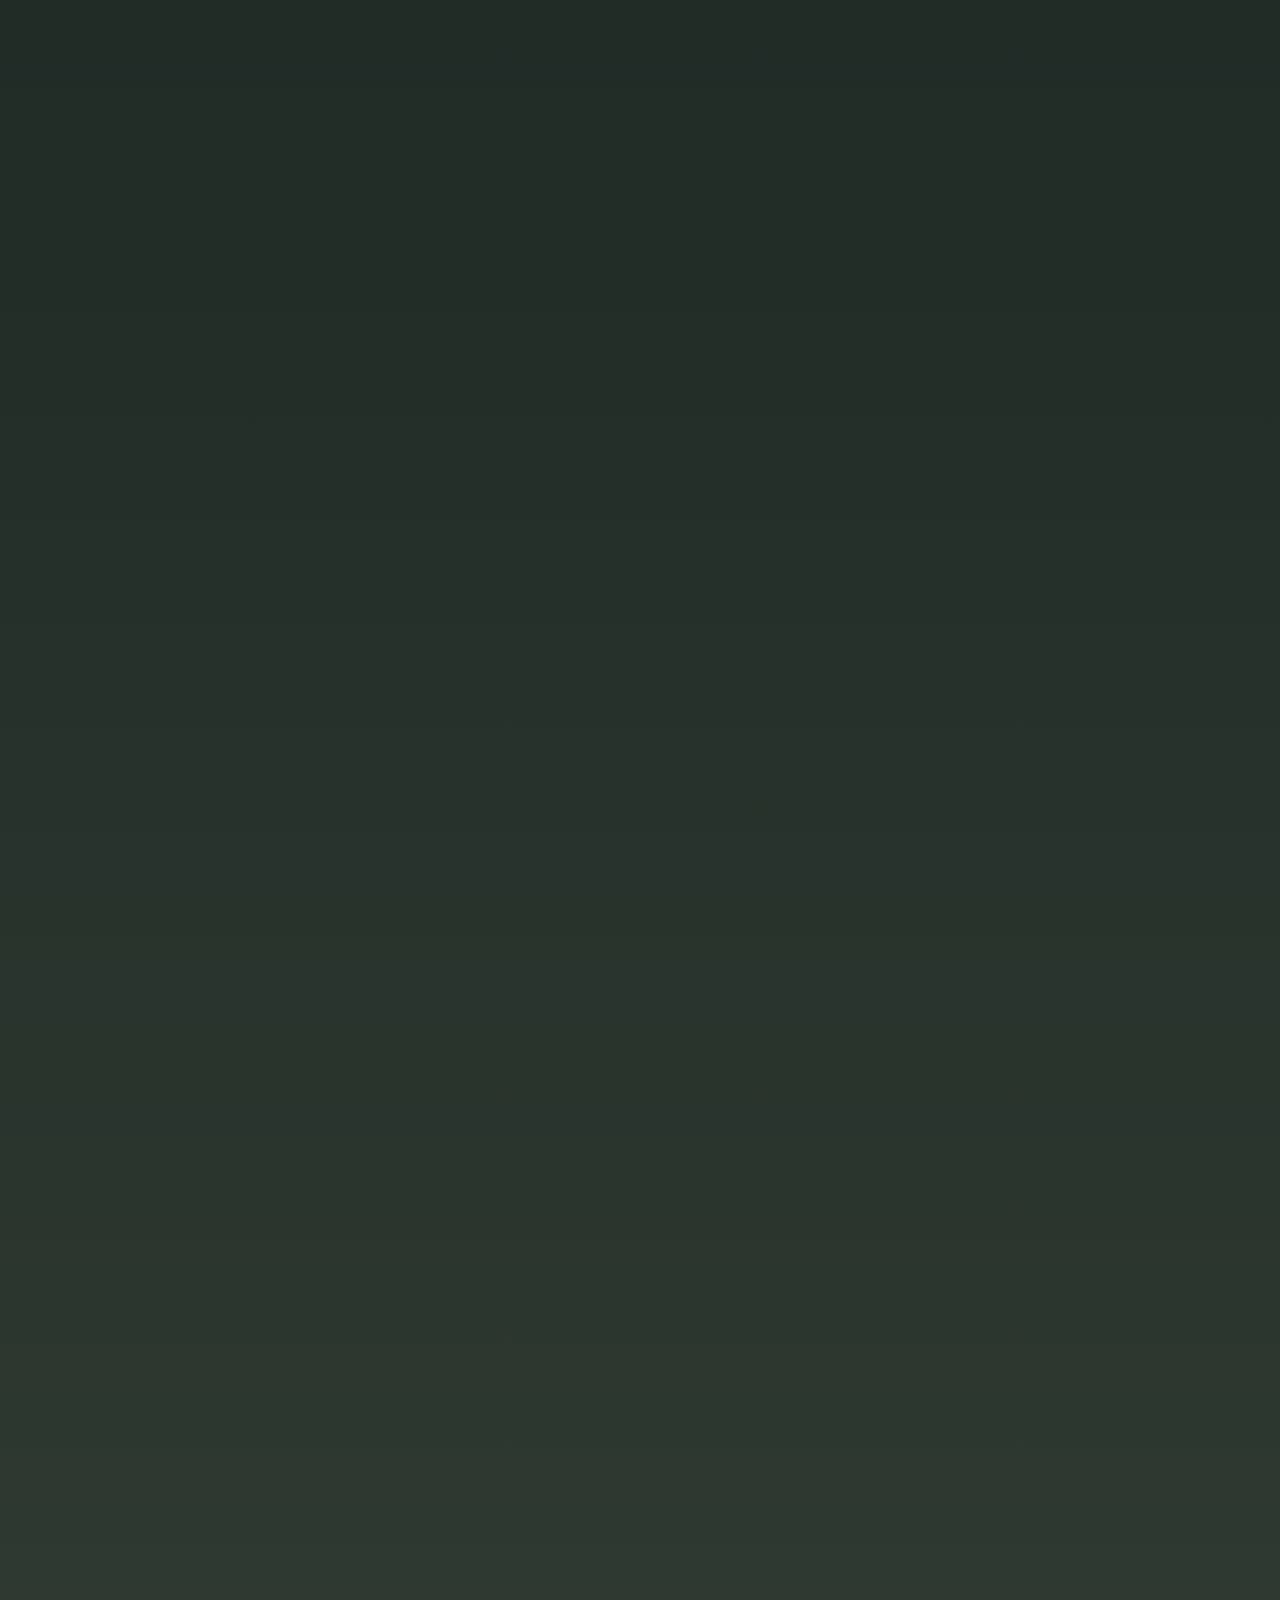
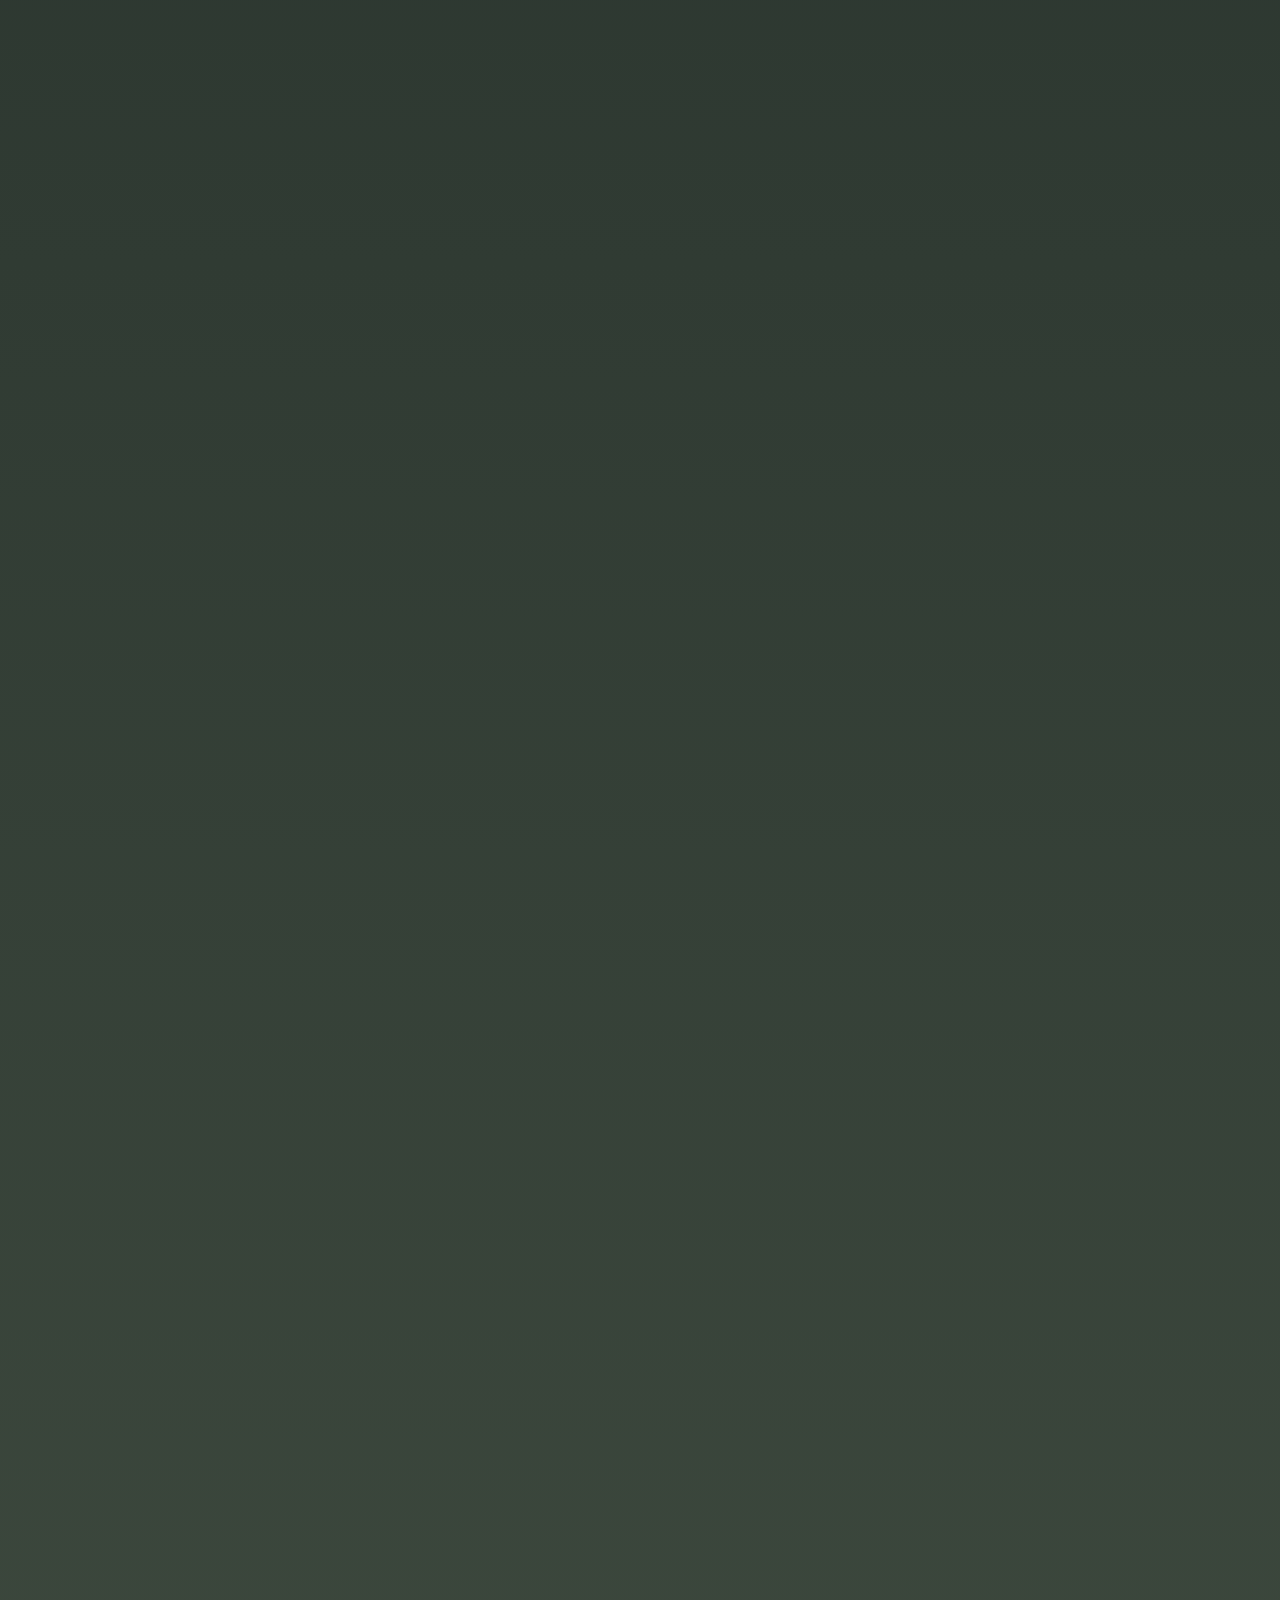
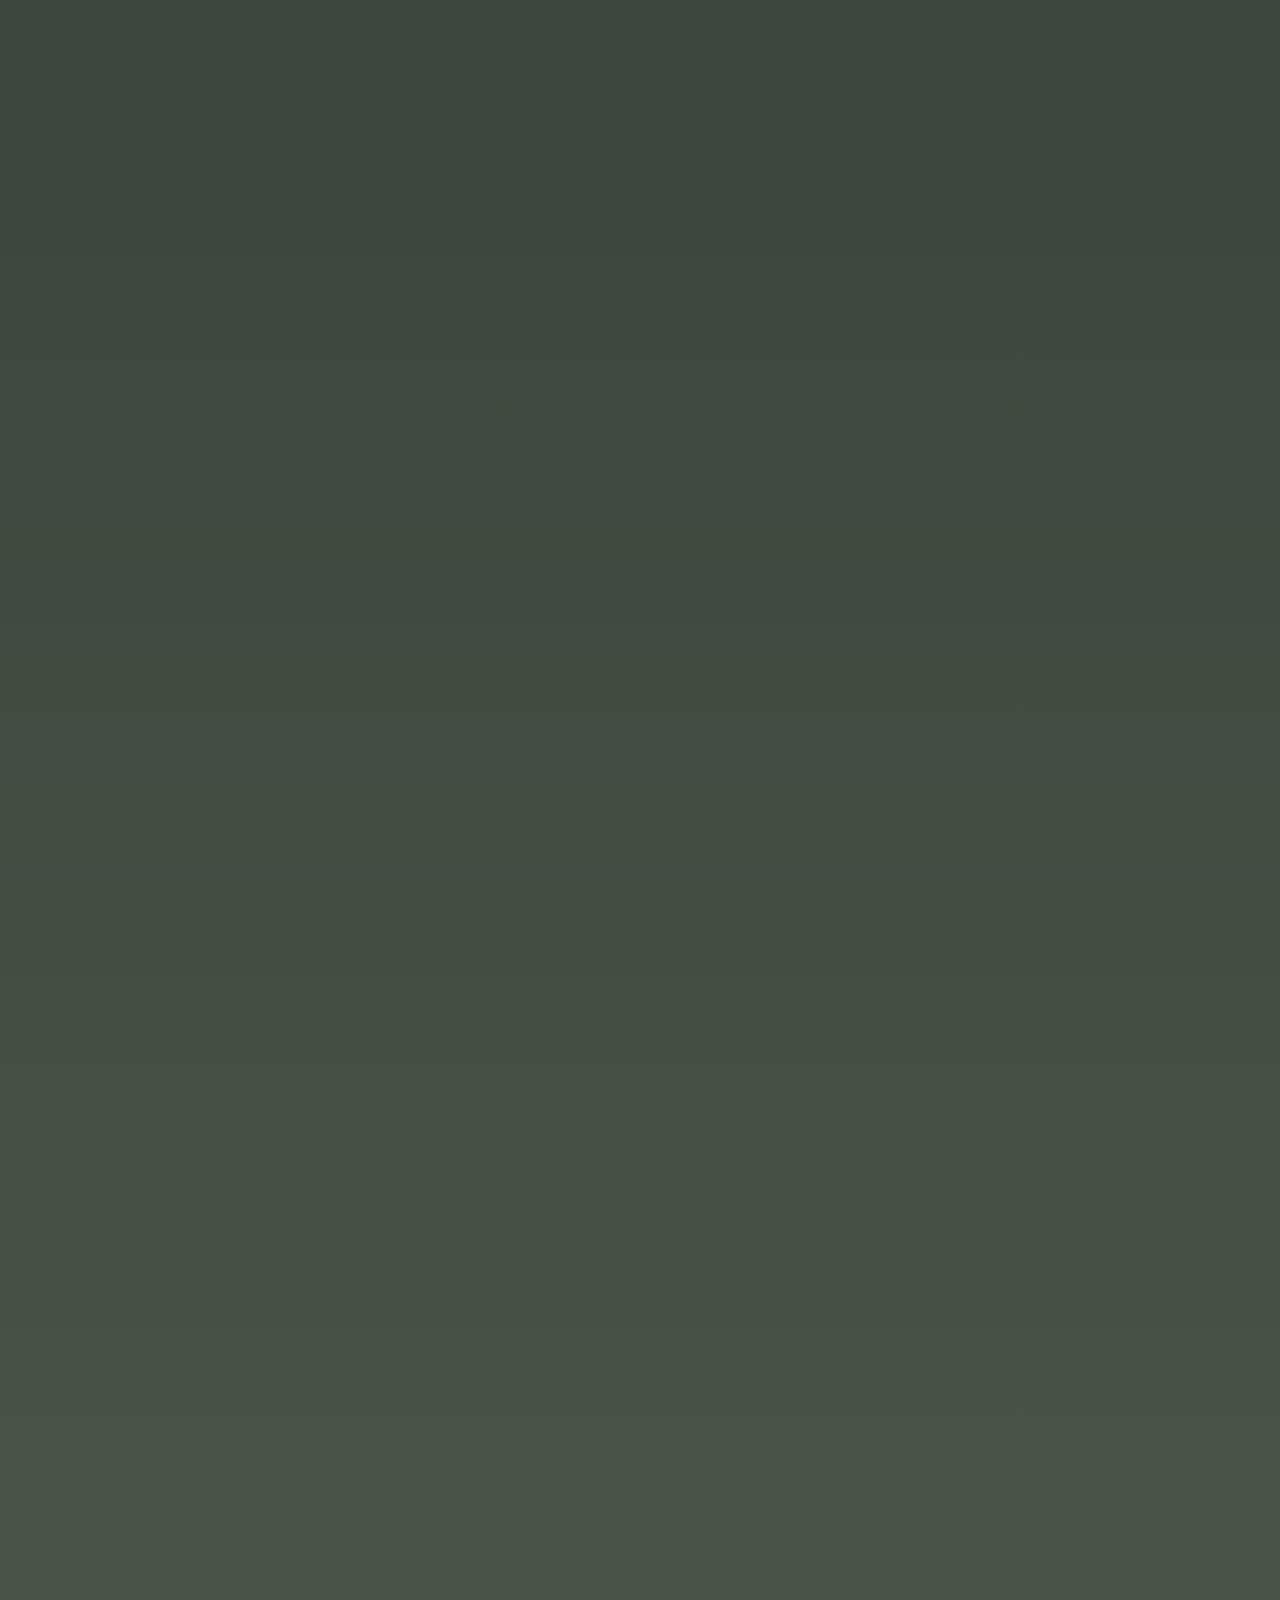
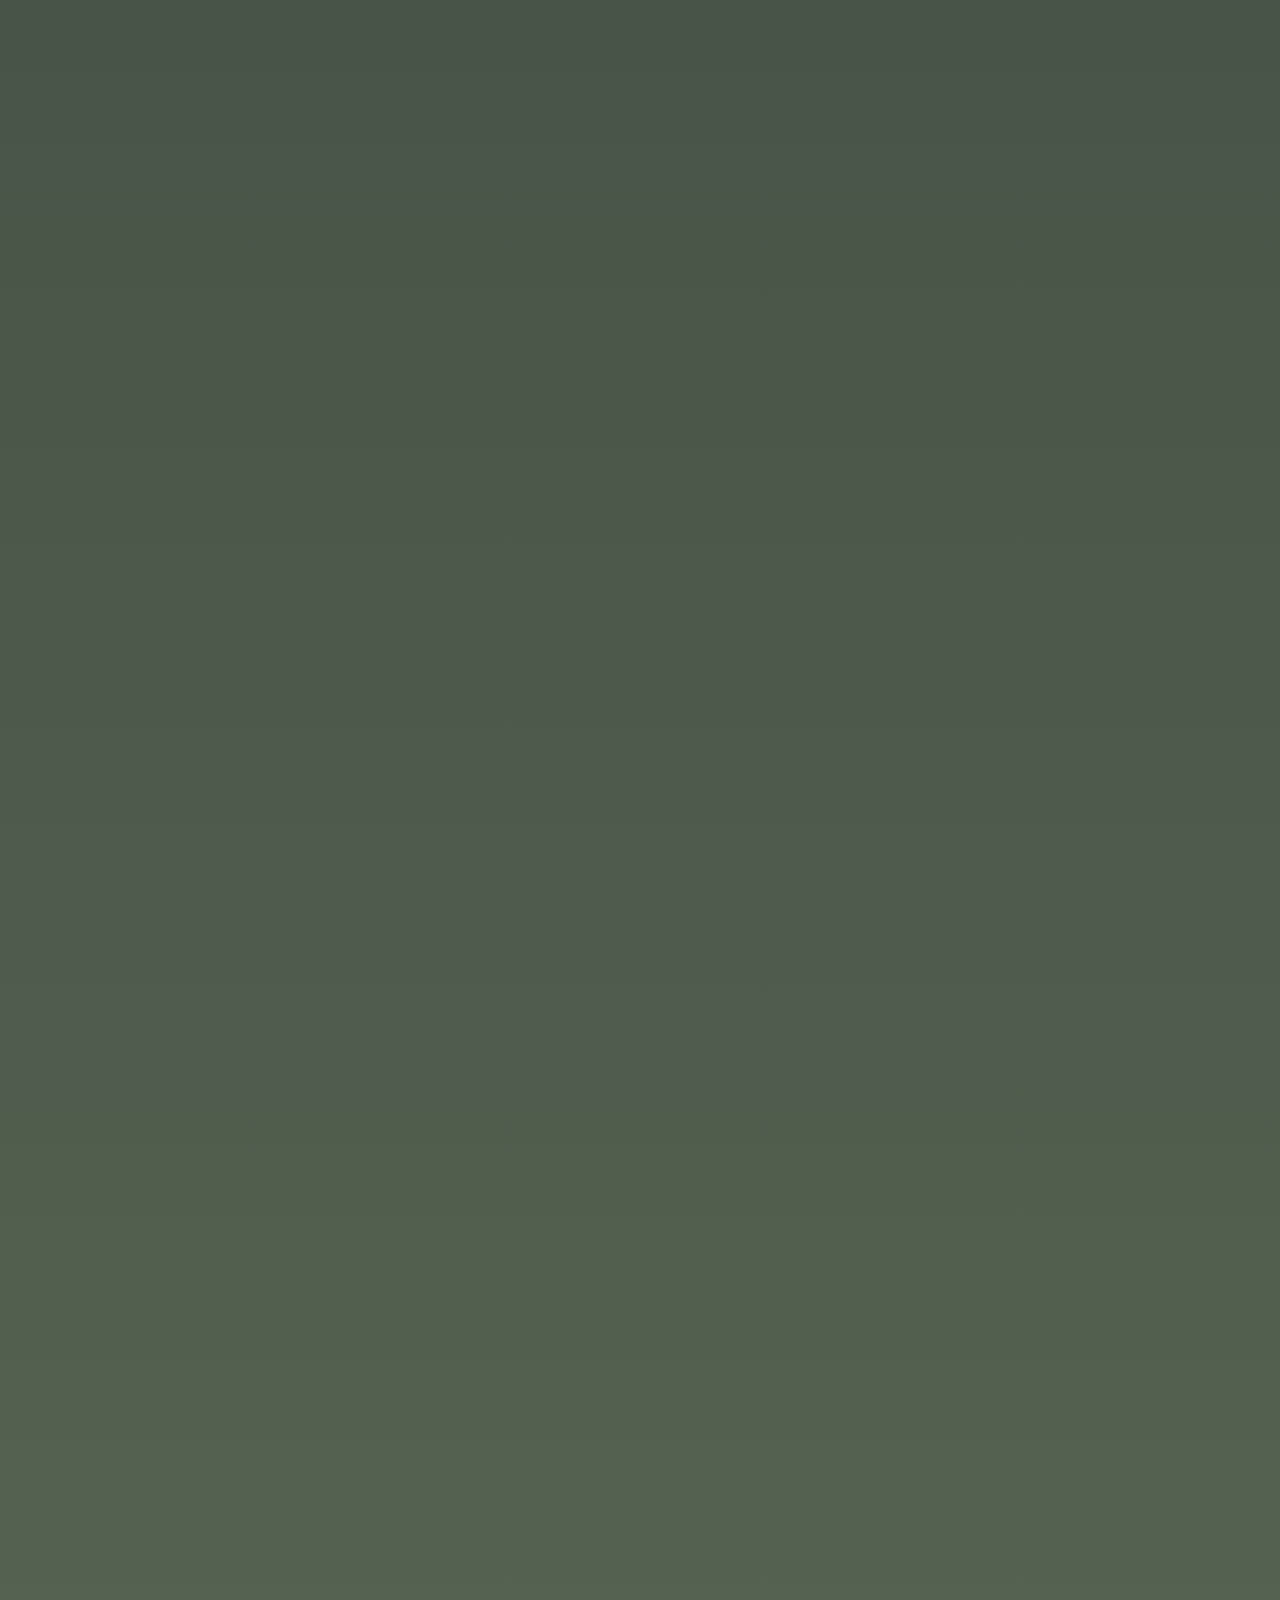
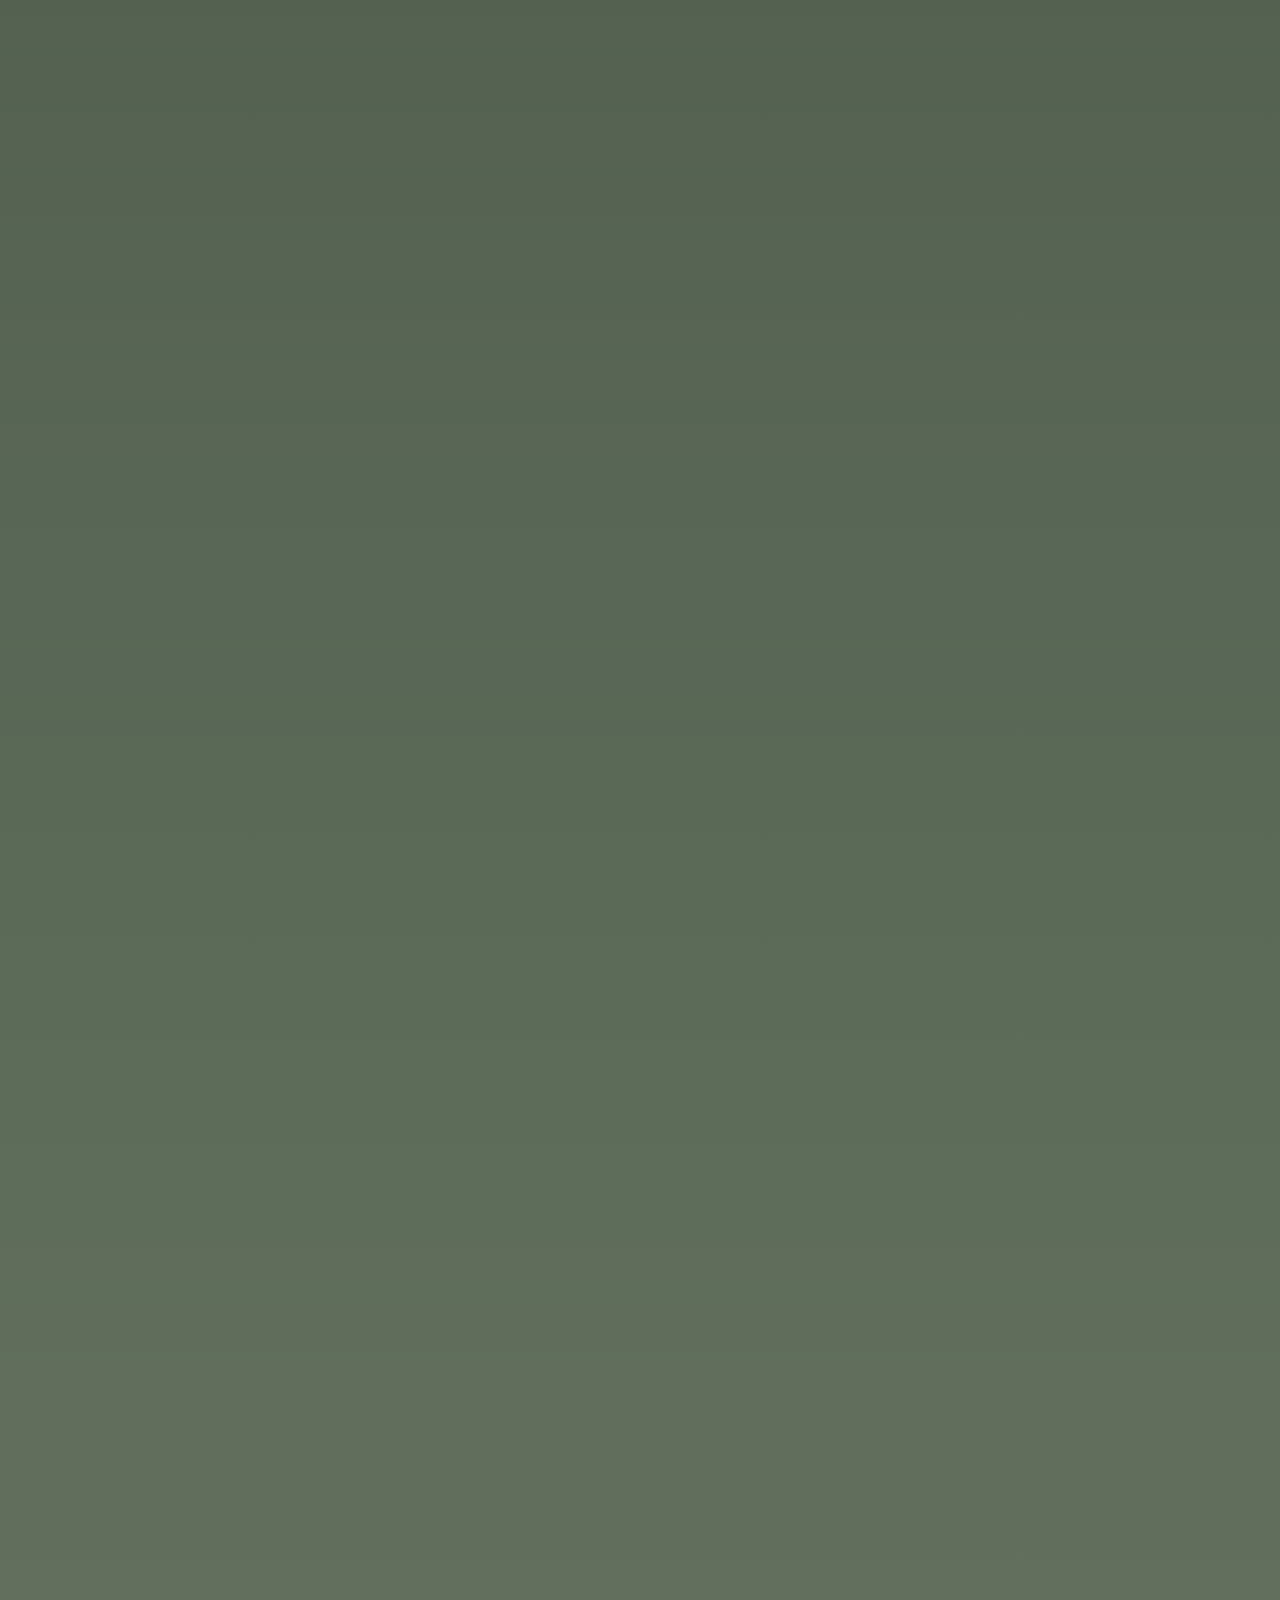
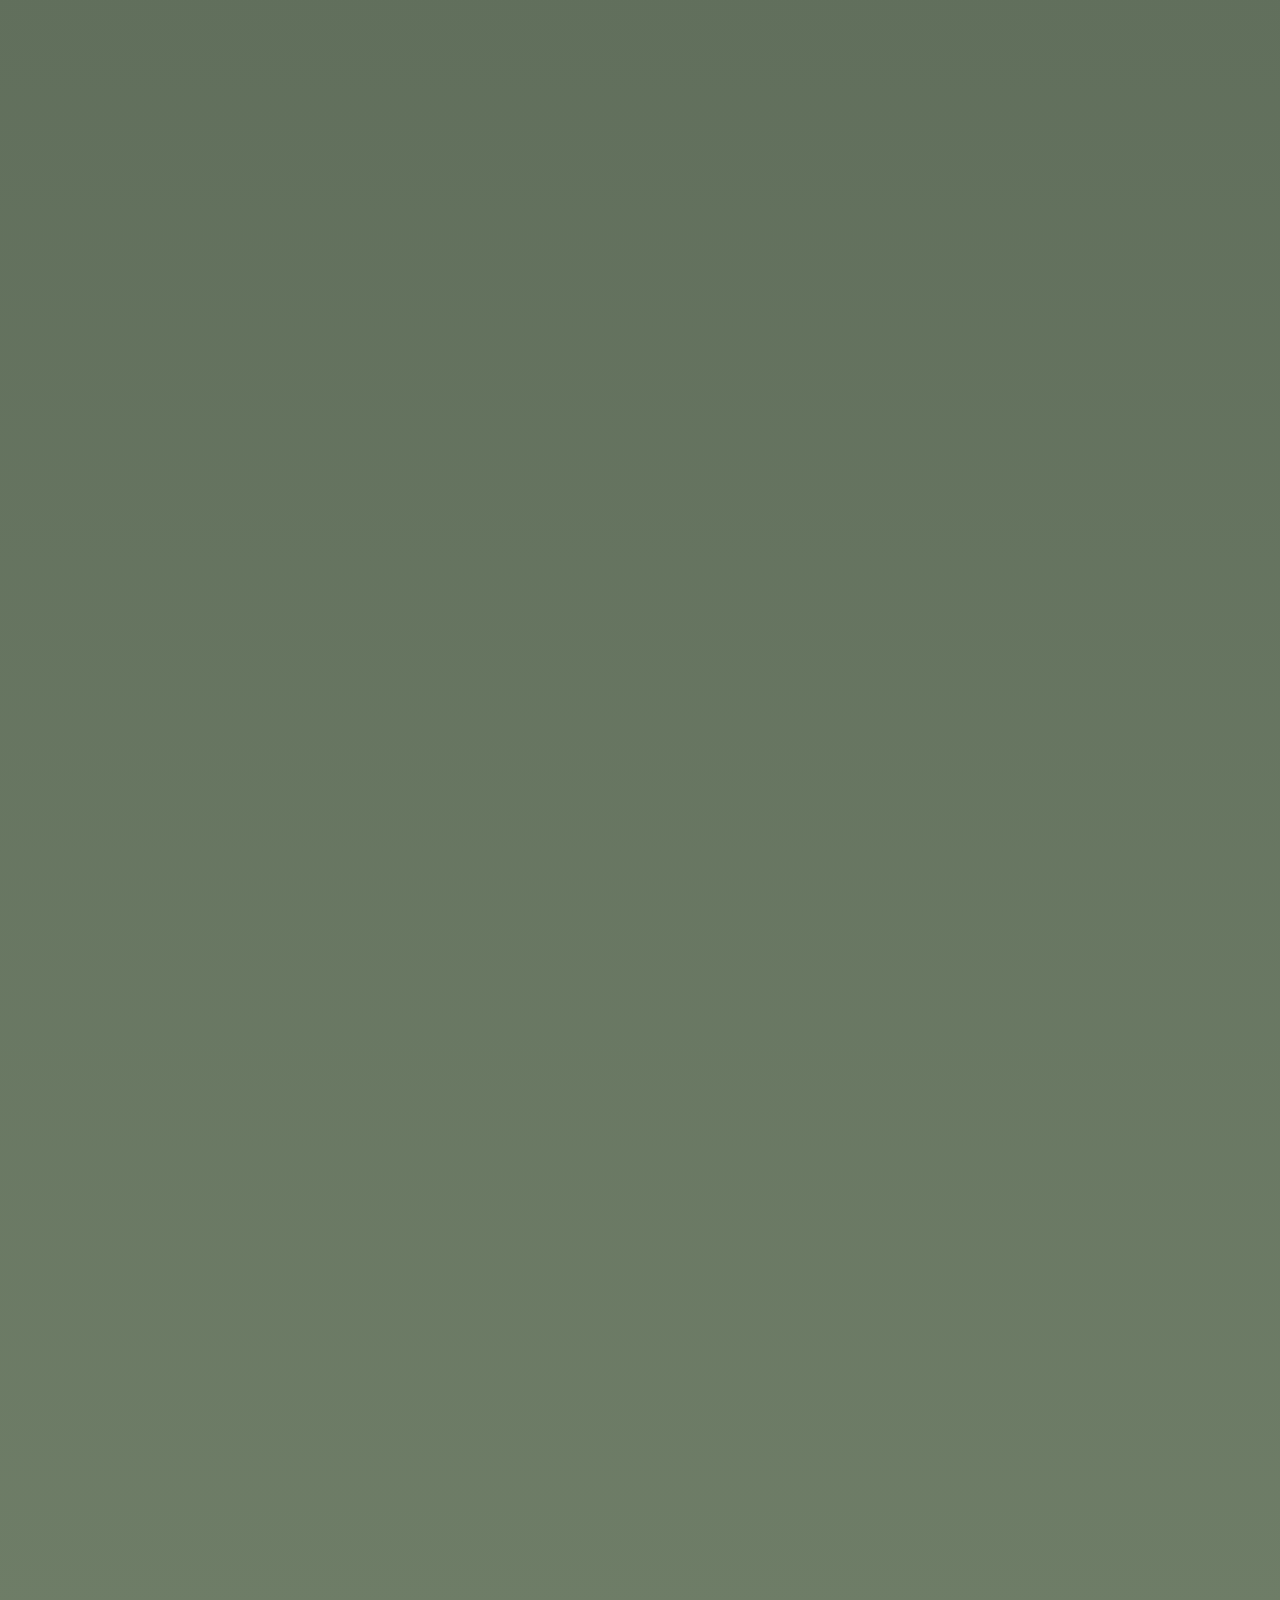
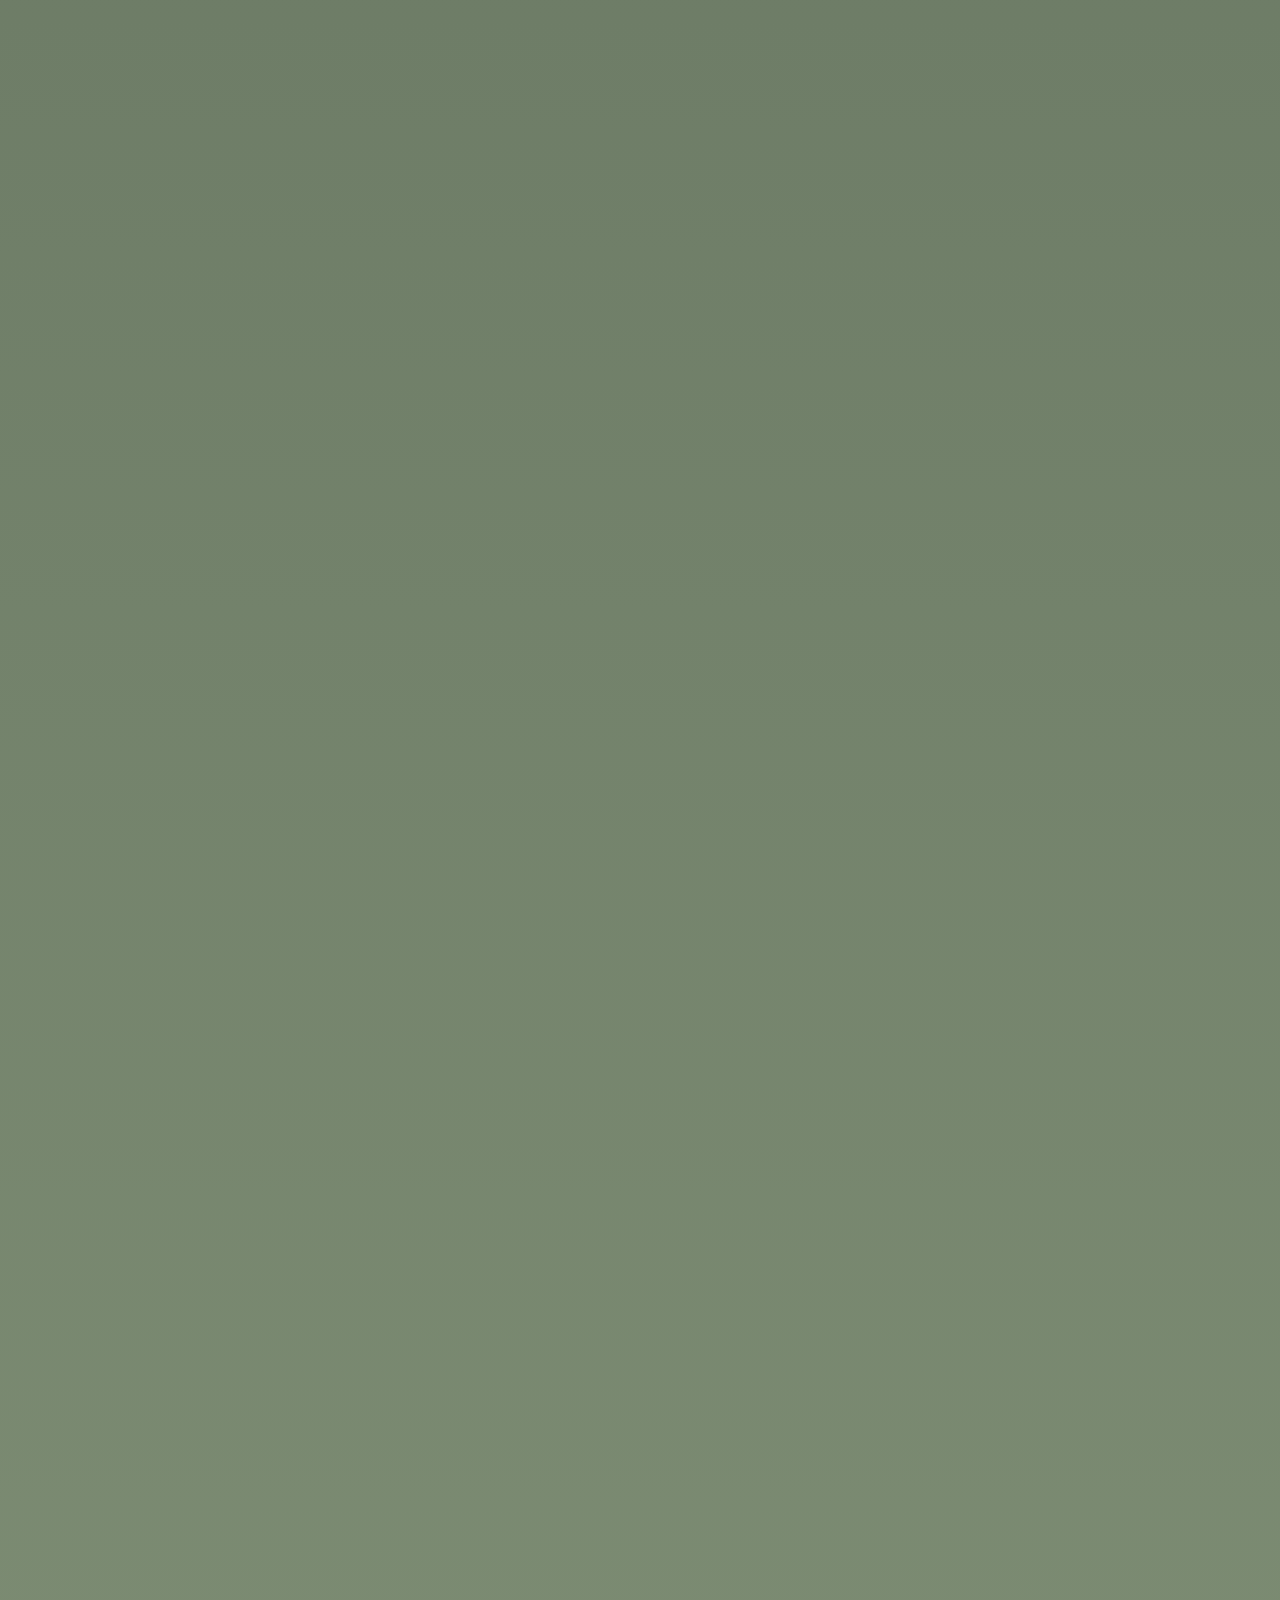
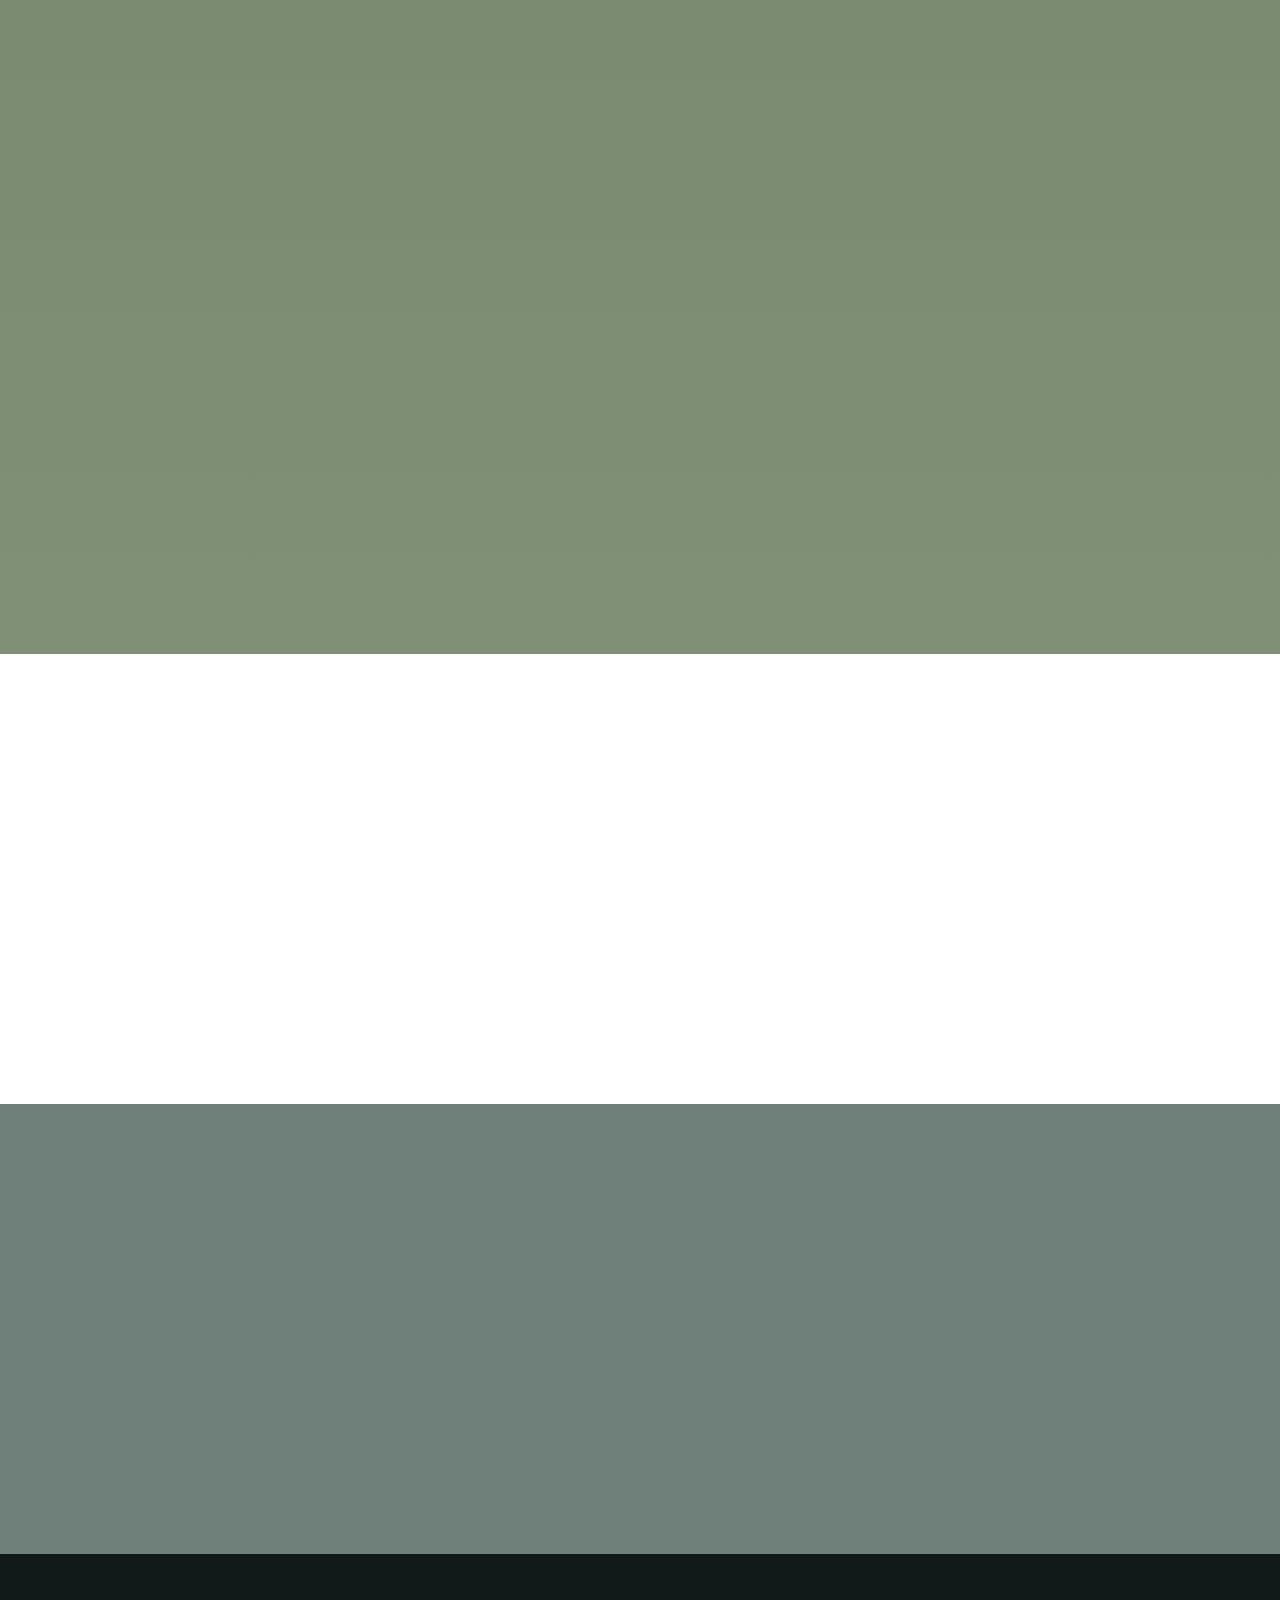
==== commit 561d909d: "Update index.html Application launch" ====
--- a/index.html
+++ b/index.html
@@ -1,4 +1,4 @@
-<!DOCTYPE html>
+<!doctype html>
 <html lang="en">
   <head>
     <meta charset="utf-8" />
@@ -53,9 +53,12 @@
       function playVideo(e) {
         e.play();
         e.classList.remove("fading");
-        setTimeout(() => {
-          e.classList.add("fading");
-        }, (e.duration / e.playbackRate - 0.5) * 1000);
+        setTimeout(
+          () => {
+            e.classList.add("fading");
+          },
+          (e.duration / e.playbackRate - 0.5) * 1000,
+        );
       }
     </script>
     <script
@@ -110,18 +113,18 @@
             <div class="glass-overlay"></div>
             <div class="glass-specular"></div>
             <div class="glass-content">
-              <p>A week of quality learning and unforgettable memories.</p>
-              <p>Applications open on <b>3 February 2026</b>.</p>
+              <p>A <b>premium bachata experience</b> with top artists.</p>
+              <p>Participation by video application only.</p>
               <div class="glass-card button">
                 <div class="glass-filter"></div>
                 <div class="glass-overlay"></div>
                 <div class="glass-specular"></div>
                 <div class="glass-content">
                   <a
-                    href="https://forms.gle/fcTHZat9QtwBmK4KA"
+                    href="https://forms.gle/9x1yyL3XbUDP8gEFA"
                     class="myButton"
-                    onclick="fathom.trackEvent('sign up button click');"
-                    >I am interested</a
+                    onclick="fathom.trackEvent('register button click')"
+                    >Apply now</a
                   >
                 </div>
               </div>
@@ -156,9 +159,9 @@
             If you want
             <b>
               mastery, clean technique, deeper connection, better musicality,
-              confidence, and a week that fills you with inspiration,
-              friendships and growth… this is for you!
-            </b>
+              confidence</b
+            >, and a week that fills you with
+            <b>inspiration, friendships and growth</b>… this is for you!
           </p>
         </article>
       </div>
@@ -439,7 +442,7 @@
           </ul>
           <p class="h7">
             <b>Price: €440</b>
-            (€220 deposit to secure your place · €220 payable later)
+            (Payment can be done in four instalments of €110.)
           </p>
         </article>
       </div>
@@ -457,18 +460,27 @@
           <div class="icon-wrap"></div>
           <h3>How to join?</h3>
           <p class="h7">
-            Admission is through a <b>video application</b>, which helps us
-            place you in the right small group and match you with the focus
-            where you’ll grow the most:
+            Admission is through a <b>video application</b>. First, we’ll do an
+            initial pass of the video applications and if you’re selected, we’ll
+            send you an invite to purchase a pass and select your preferred
+            Focus Area:
           </p>
           <ul class="h7">
-            <li><b>Couple Technique</b> (partner dance)</li>
-            <li><b>Body Technique</b> (solo, movement &amp; style)</li>
+            <li>
+              <b>Couple Technique</b>: You work directly in partnerwork,
+              developing the mechanics that make your dancing feel comfortable,
+              controlled and musical.
+            </li>
+            <li>
+              <b>Body Technique</b>: You learn to move better individually, and
+              then apply those tools in partnerwork.
+            </li>
           </ul>
           <p class="h7">
-            <b>Applications open on 3 February</b>, and you'll get an initial
-            confirmation within weeks, so you can secure your spot and book your
-            holidays.
+            Once you’ve purchased your ticket, we’ll do a detailed review of
+            your video and you’ll be placed in a track best suited for your
+            learning. We review each video carefully to keep the level, balance,
+            and learning experience that makes this week special.
           </p>
           <p class="h7">
             <b><a href="faq.html">Check our FAQ</a></b> for more detailed
@@ -477,8 +489,8 @@
           <p class="h7">
             <b
               >Interested?
-              <a href="https://forms.gle/fcTHZat9QtwBmK4KA"
-                >Sign up for early updates!</a
+              <a href="https://forms.gle/9x1yyL3XbUDP8gEFA"
+                >Submit your video today!</a
               ></b
             >
           </p>
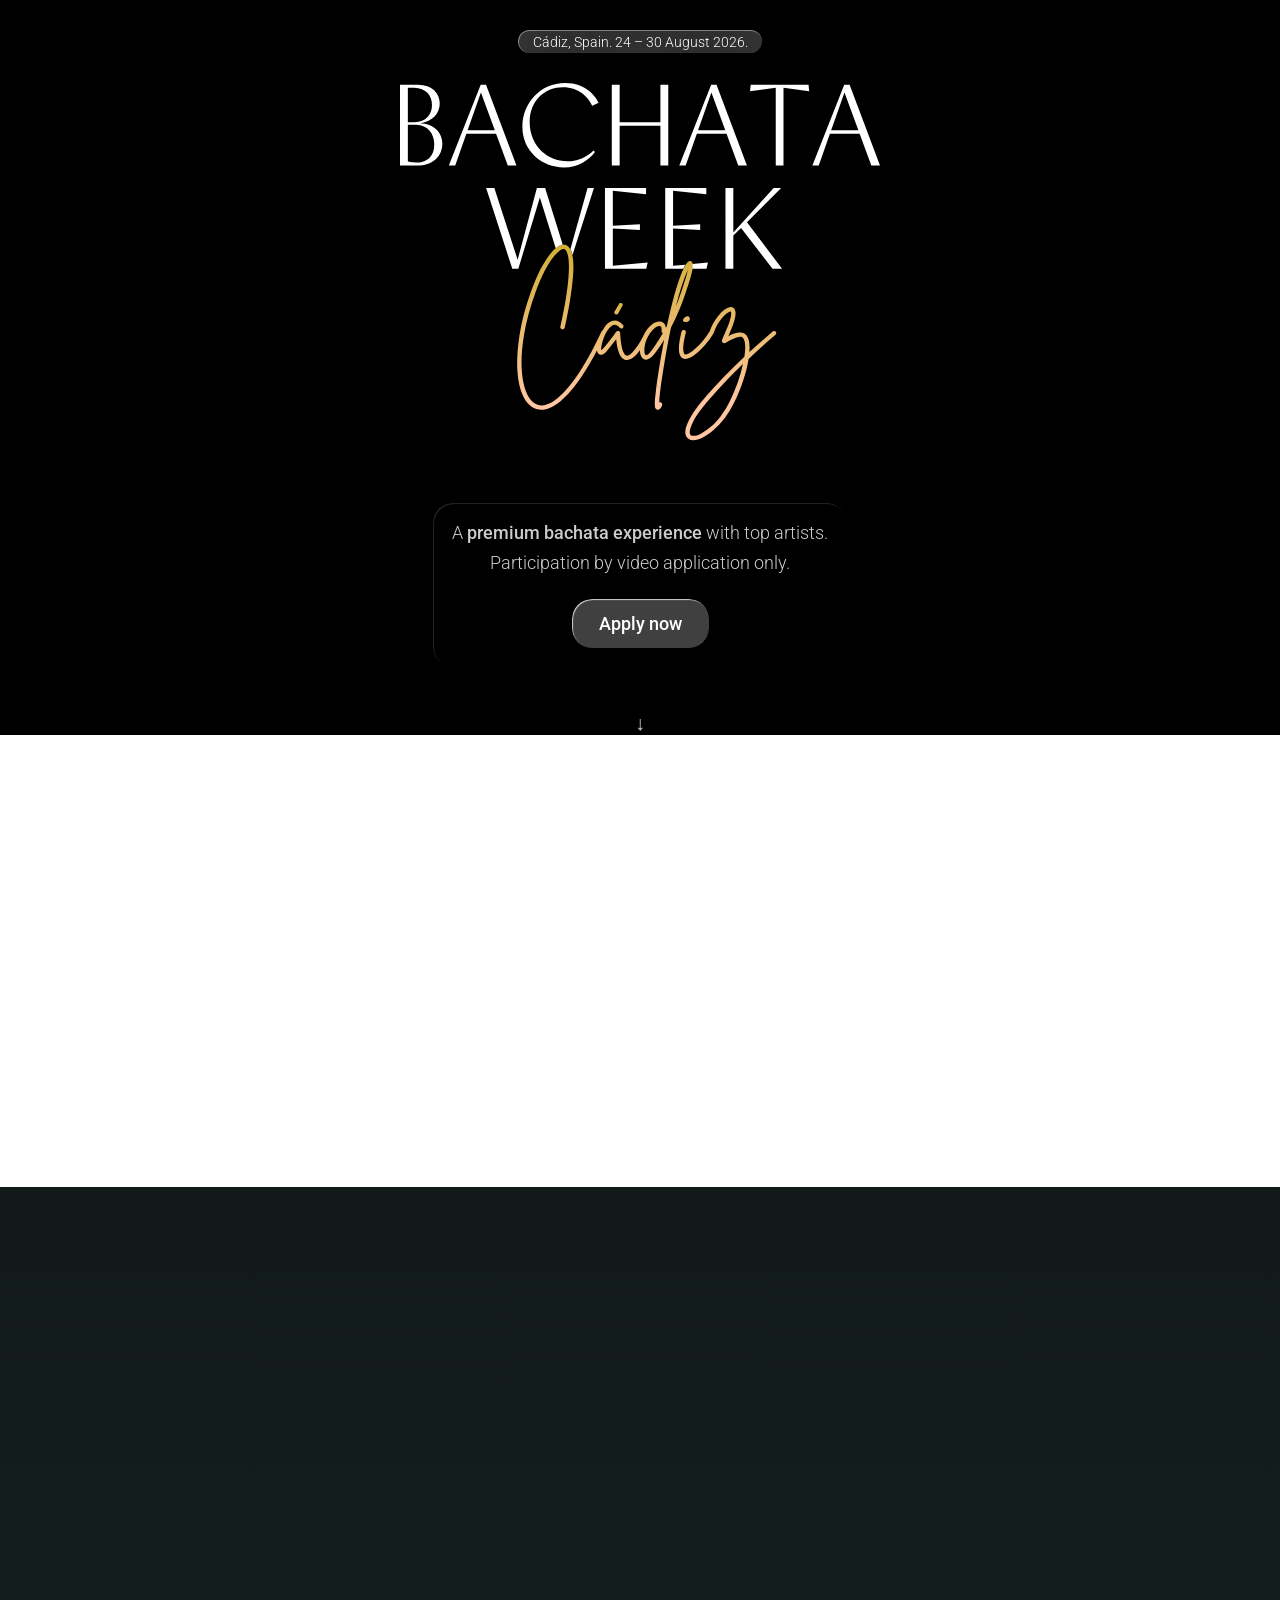
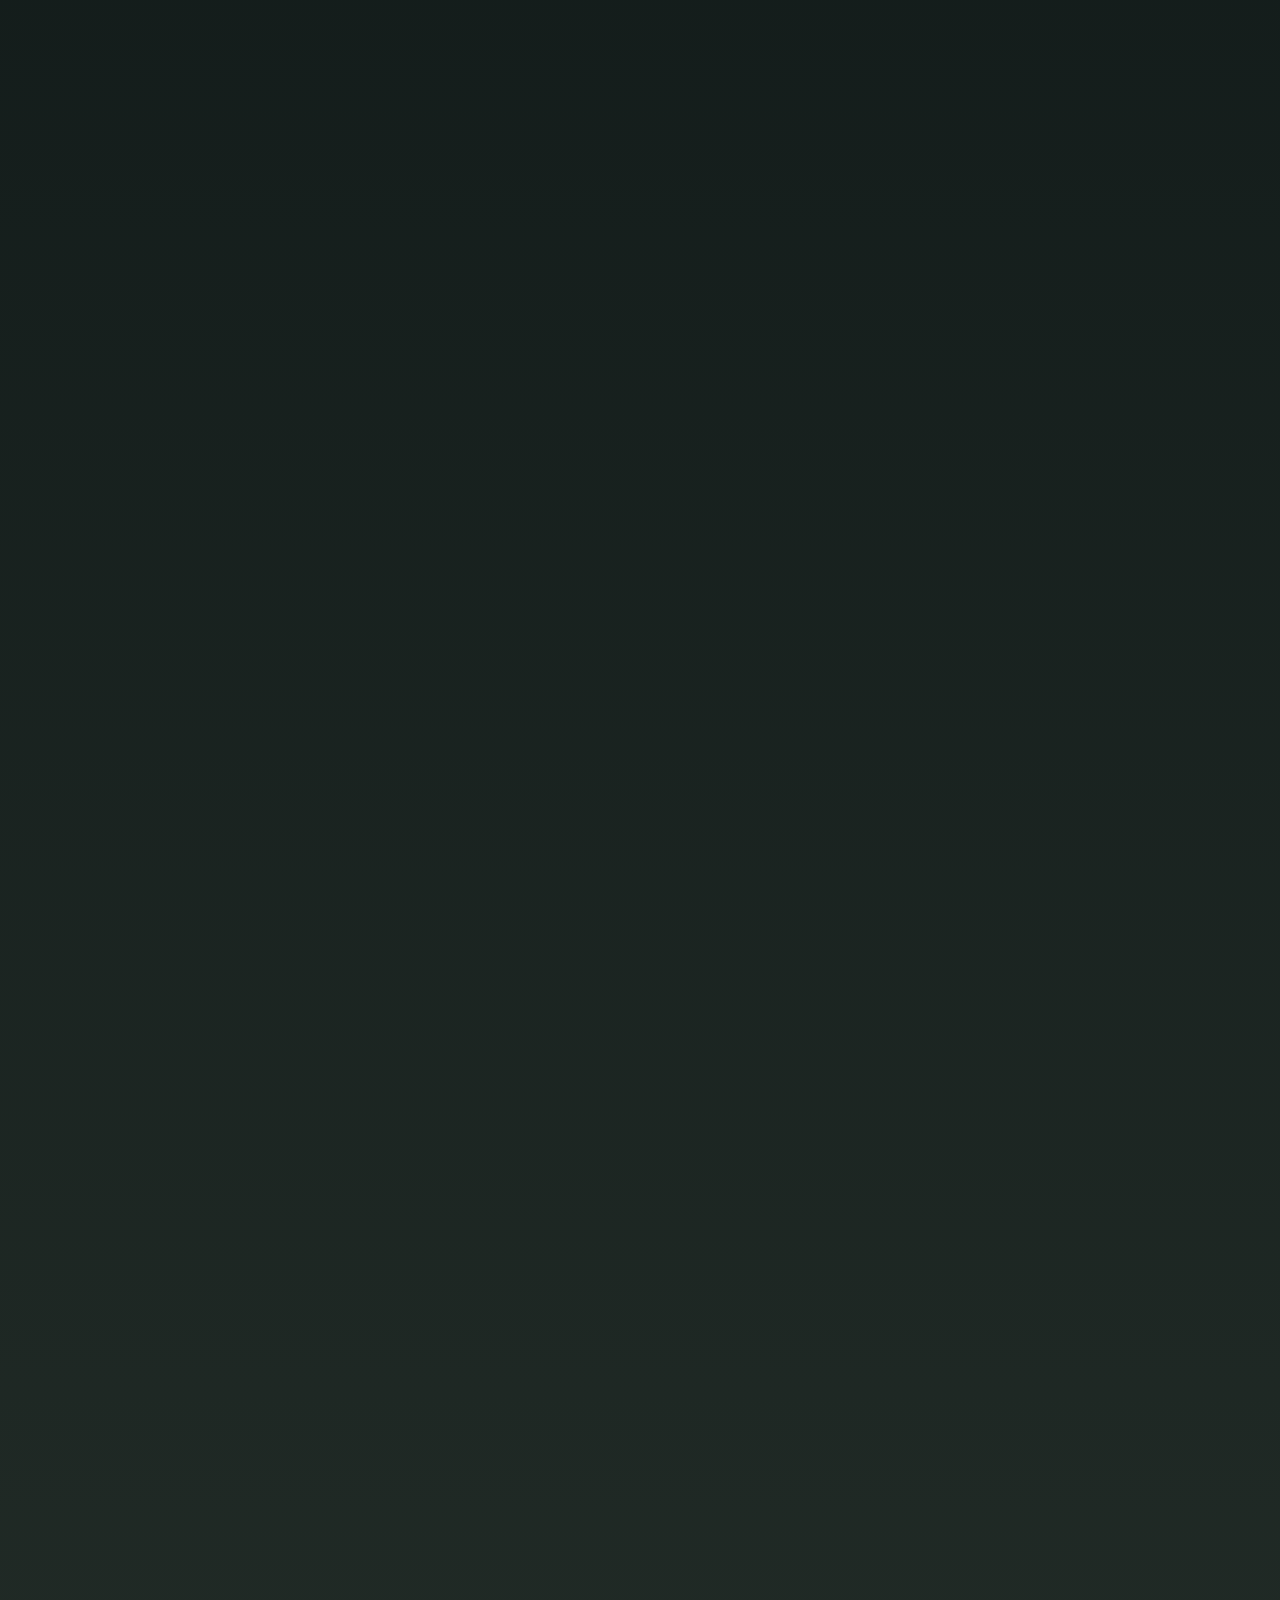
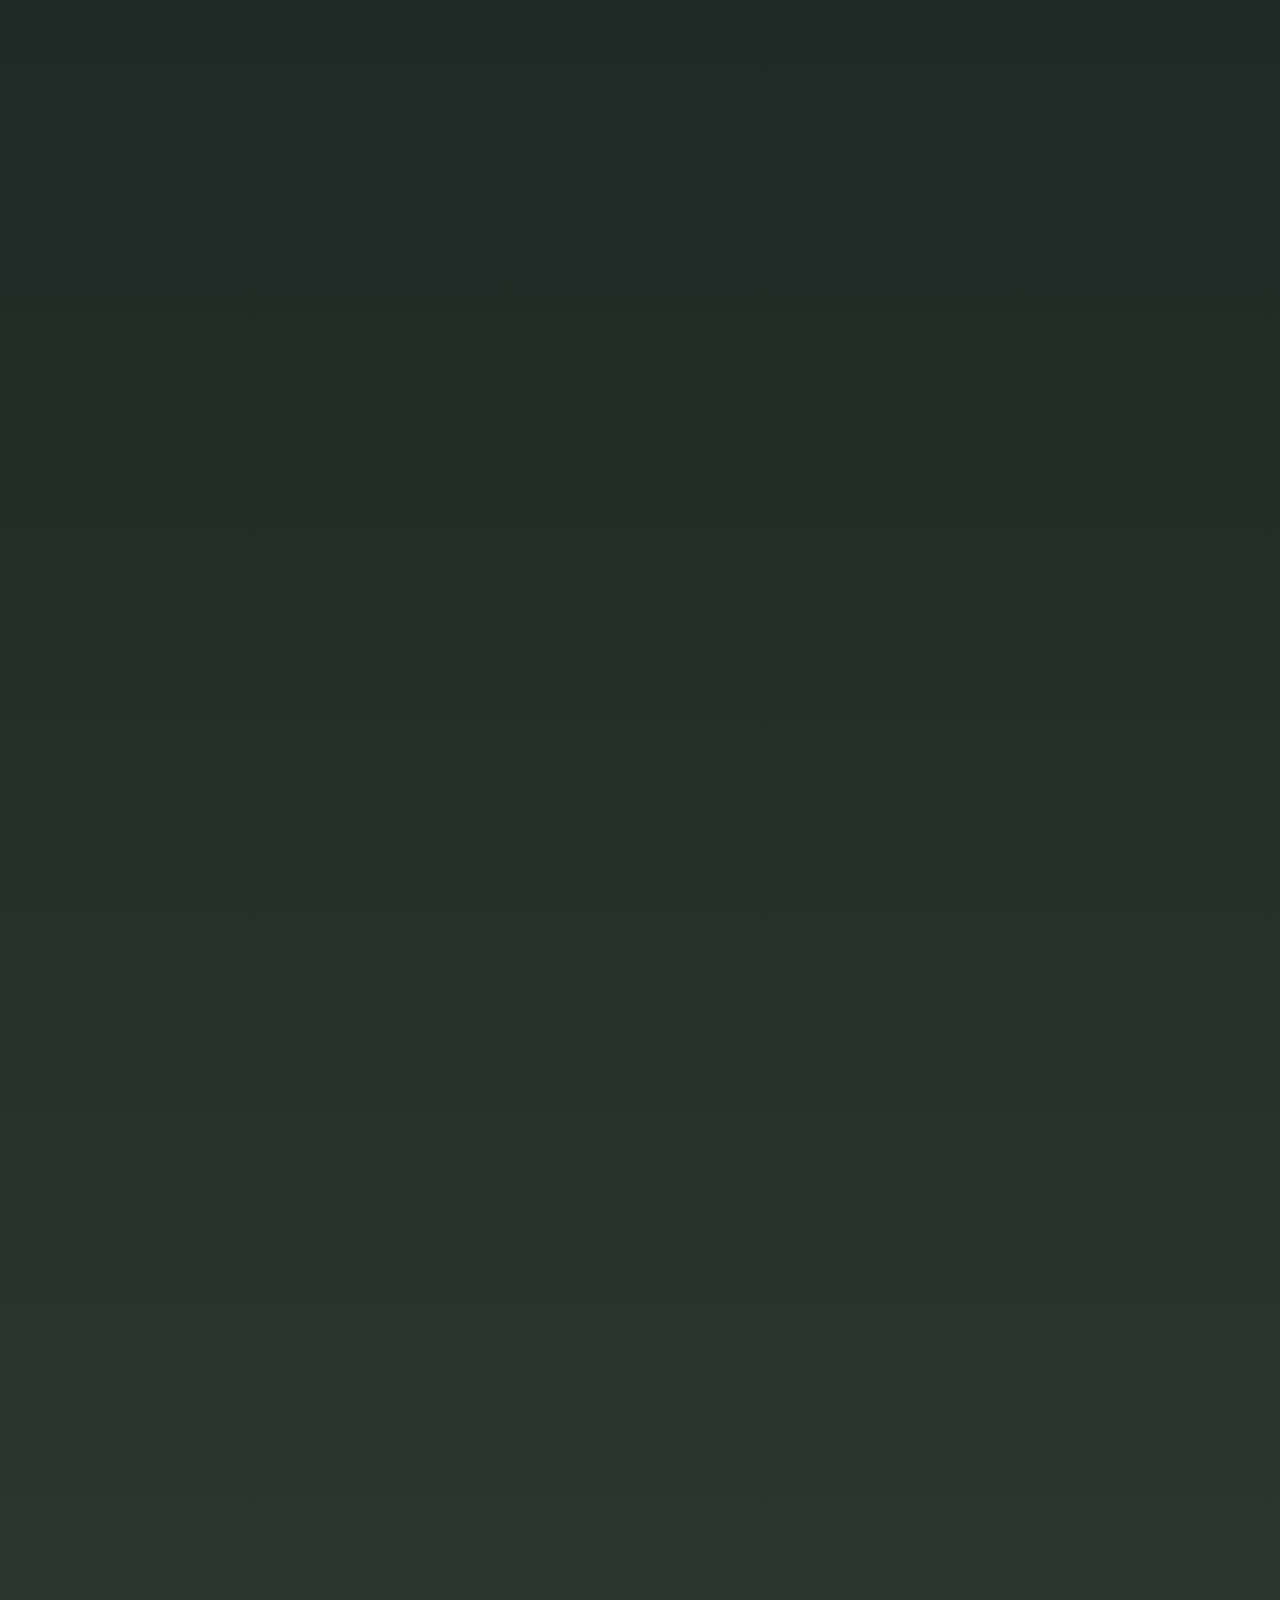
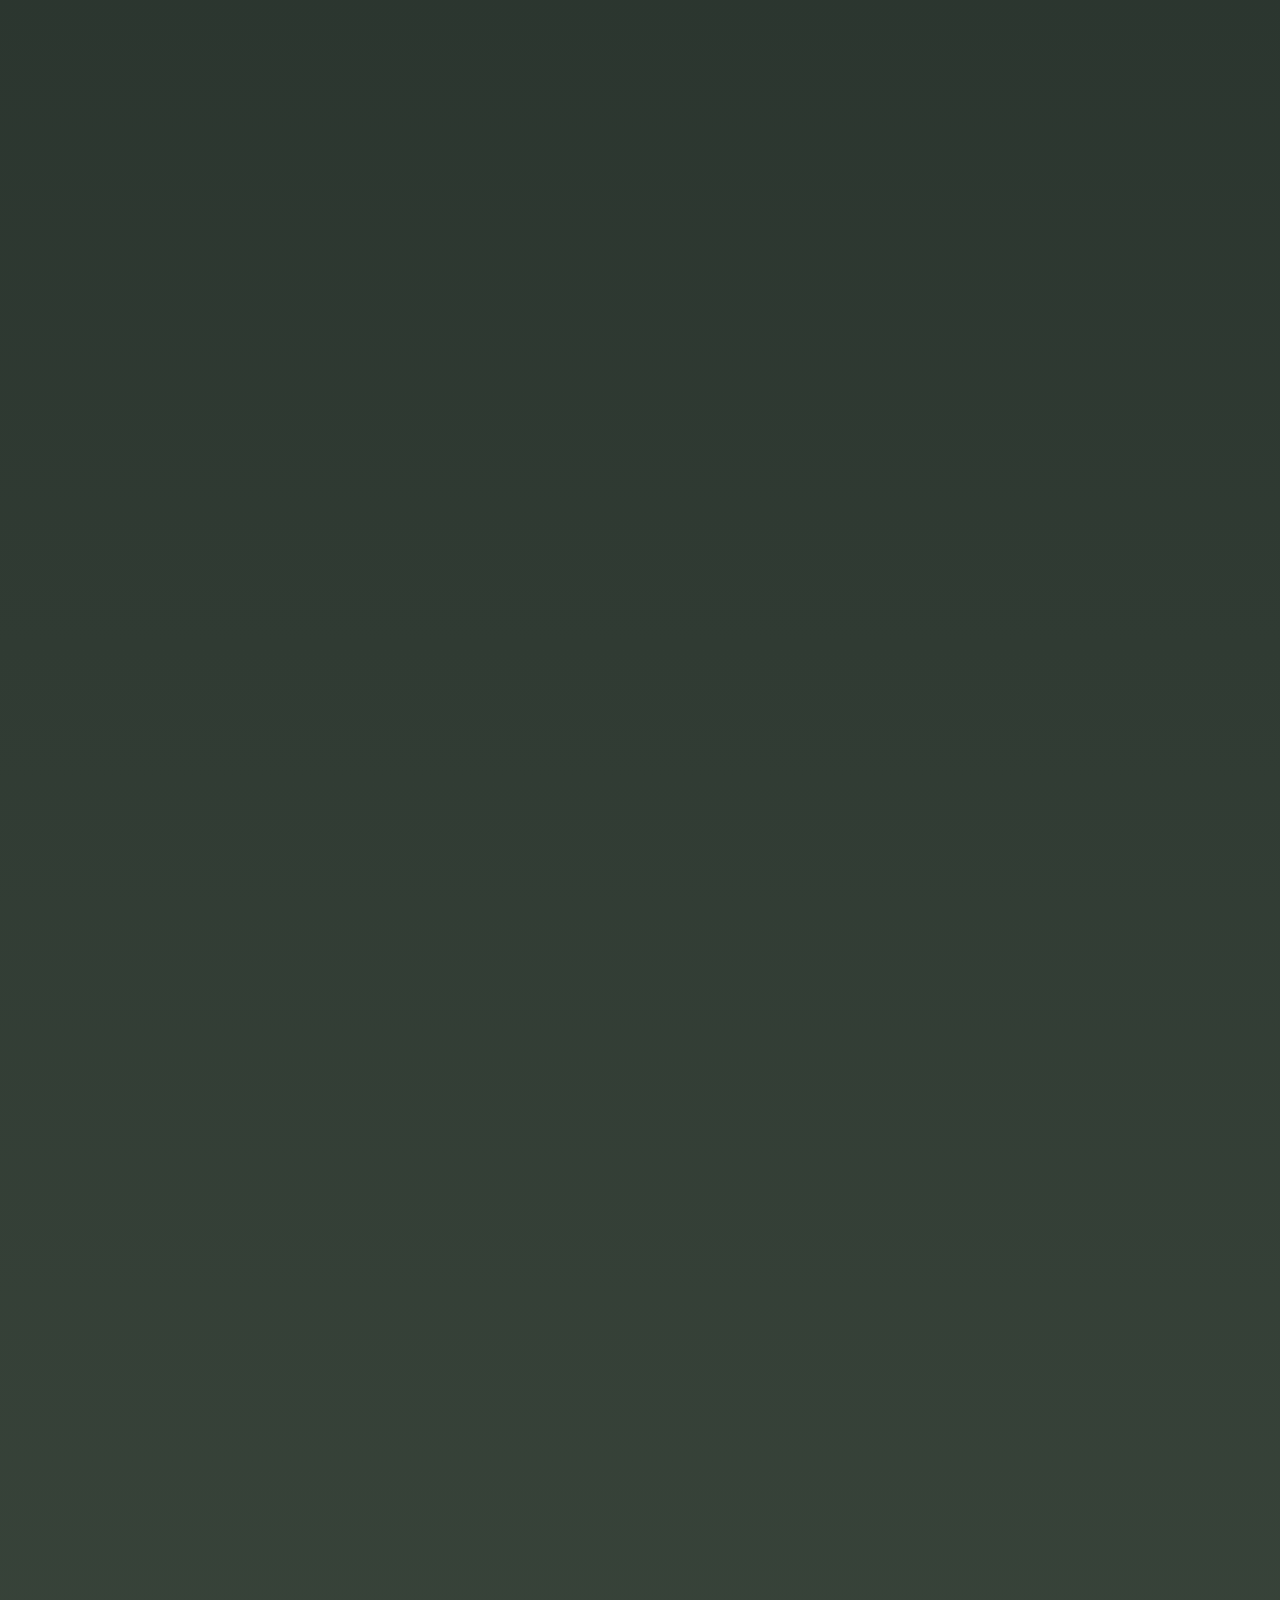
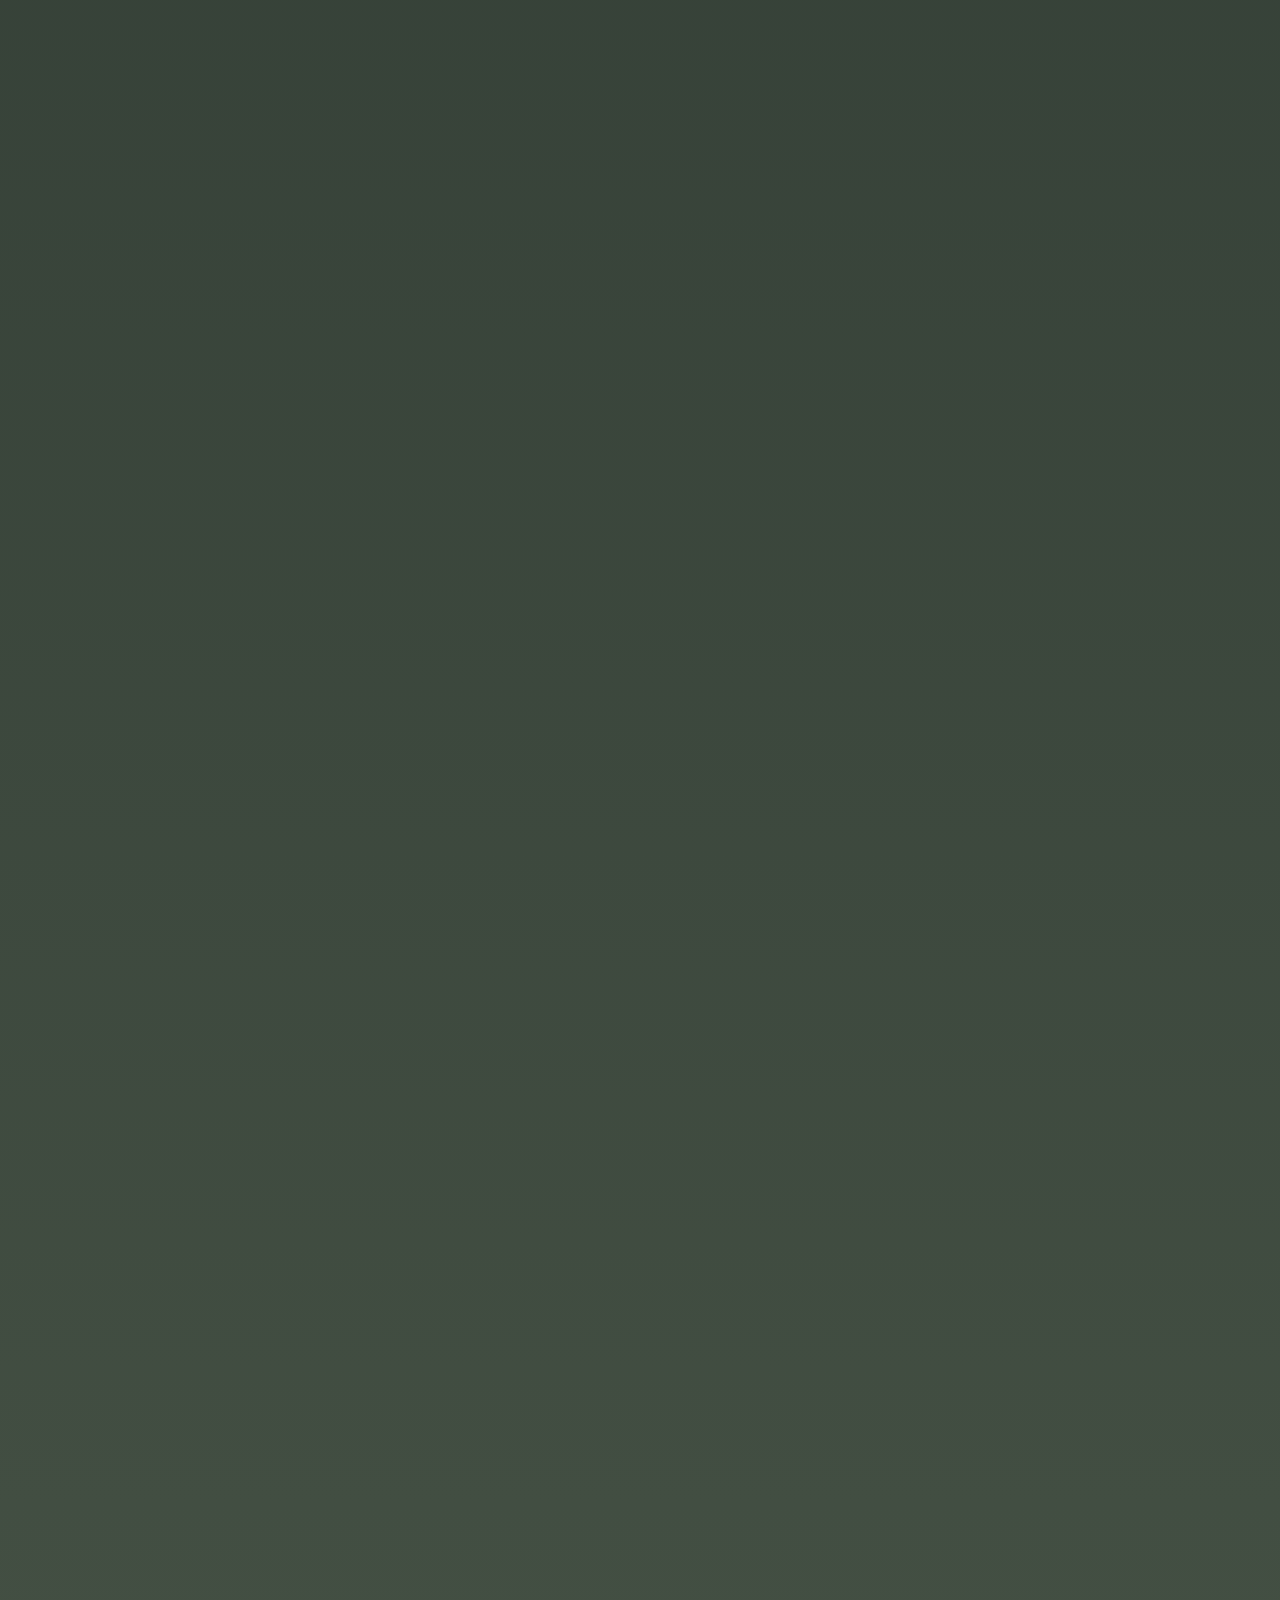
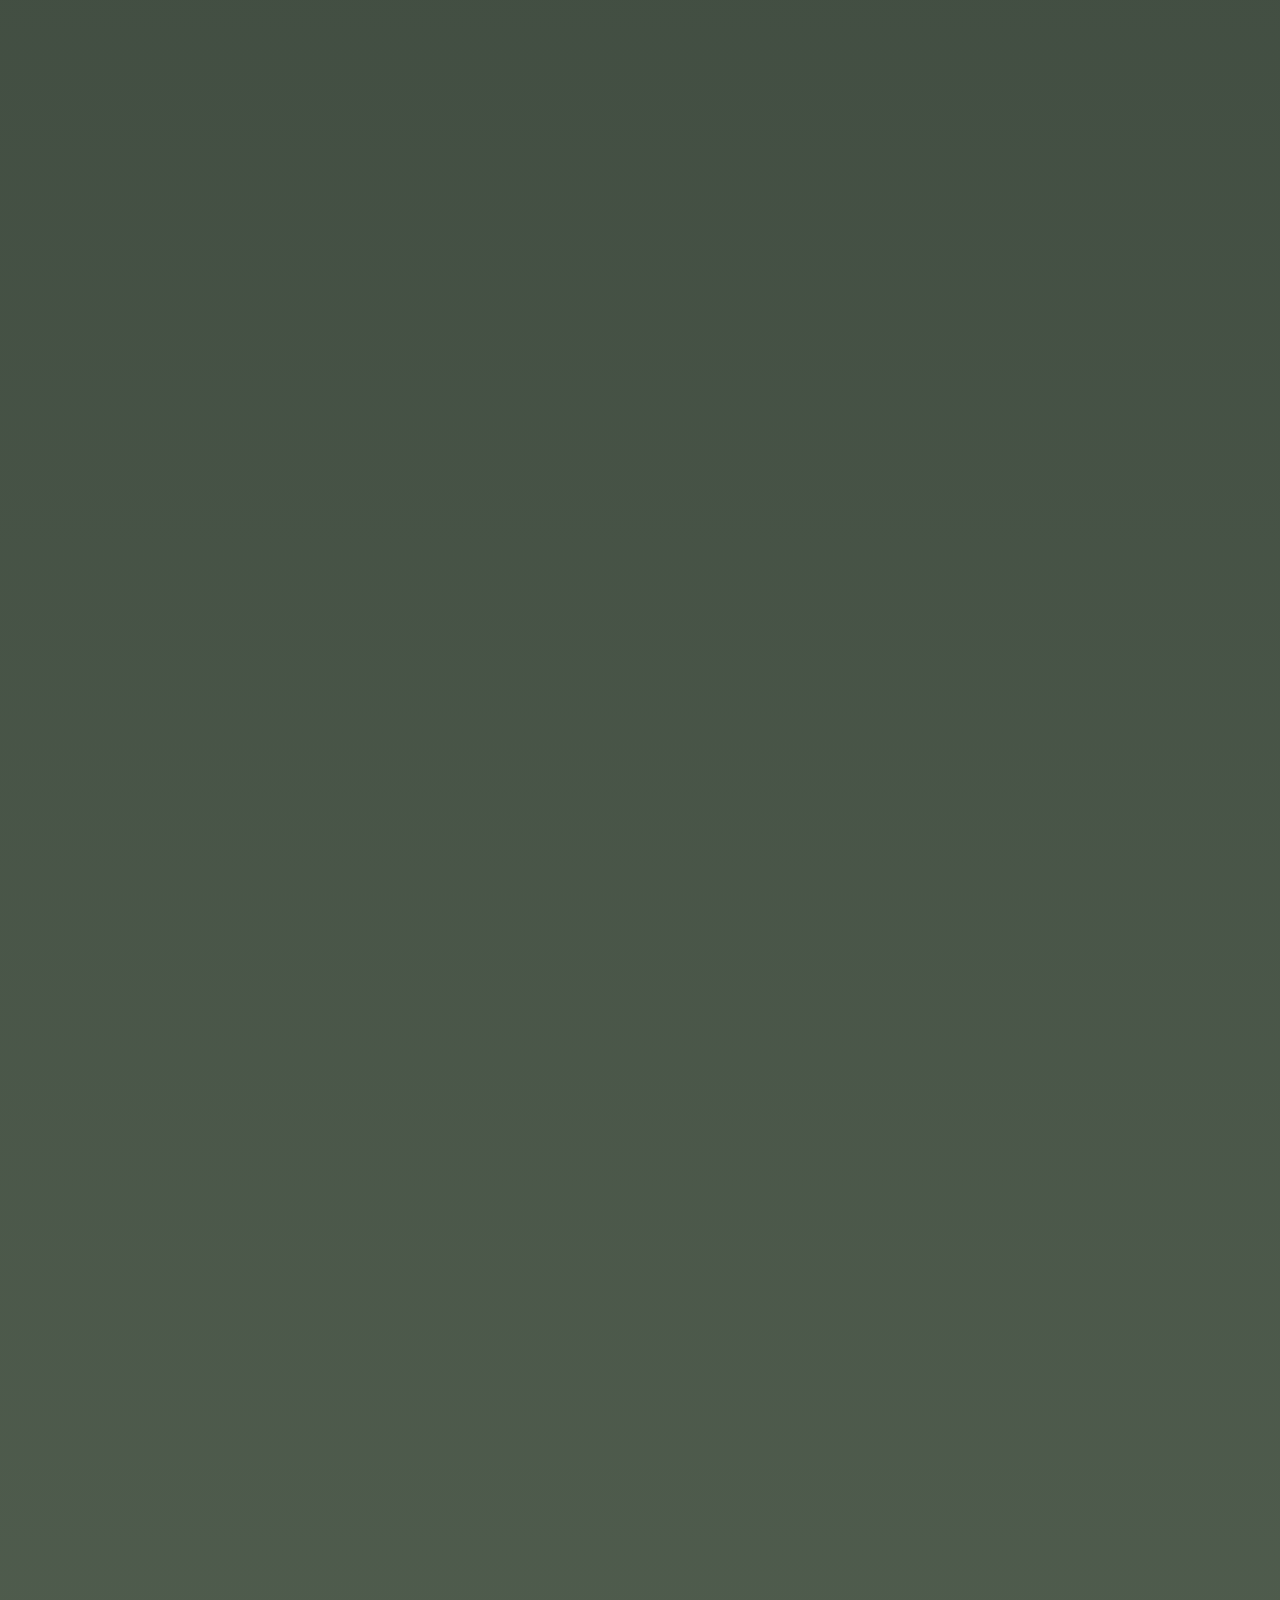
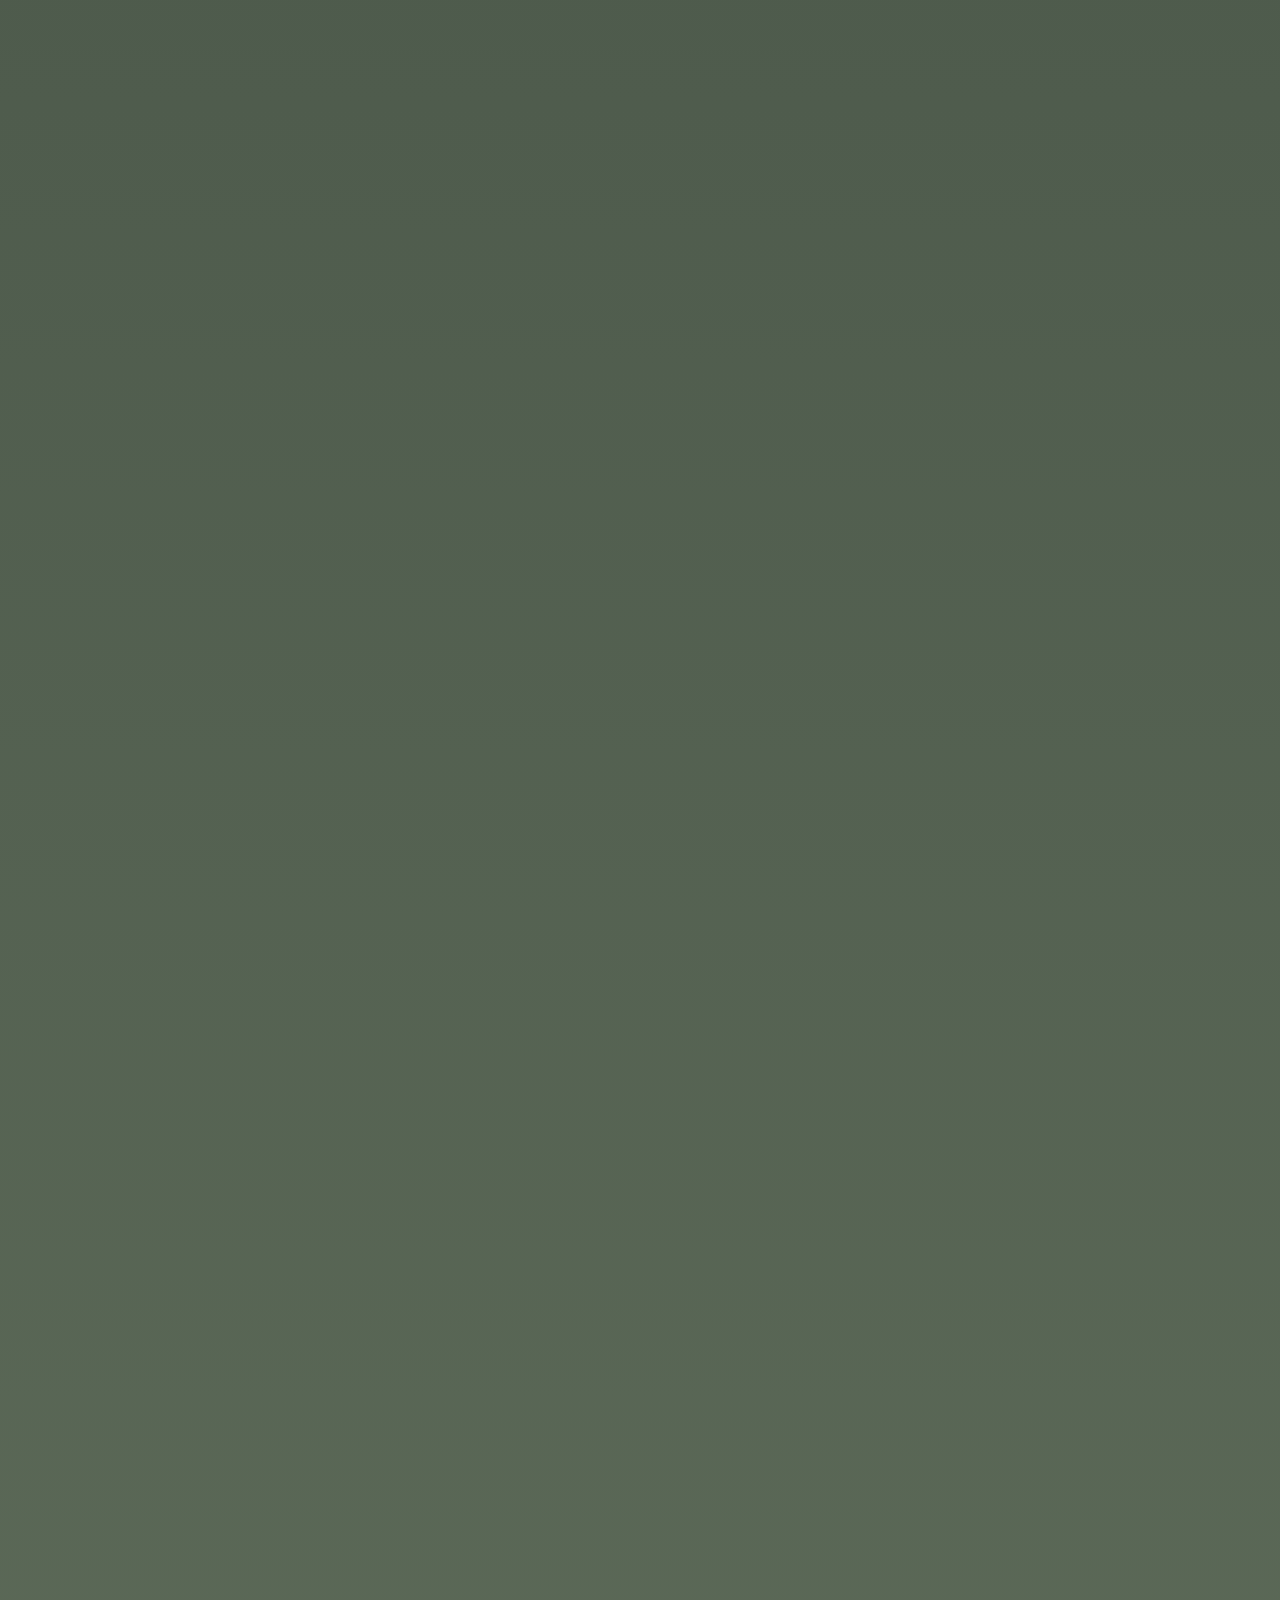
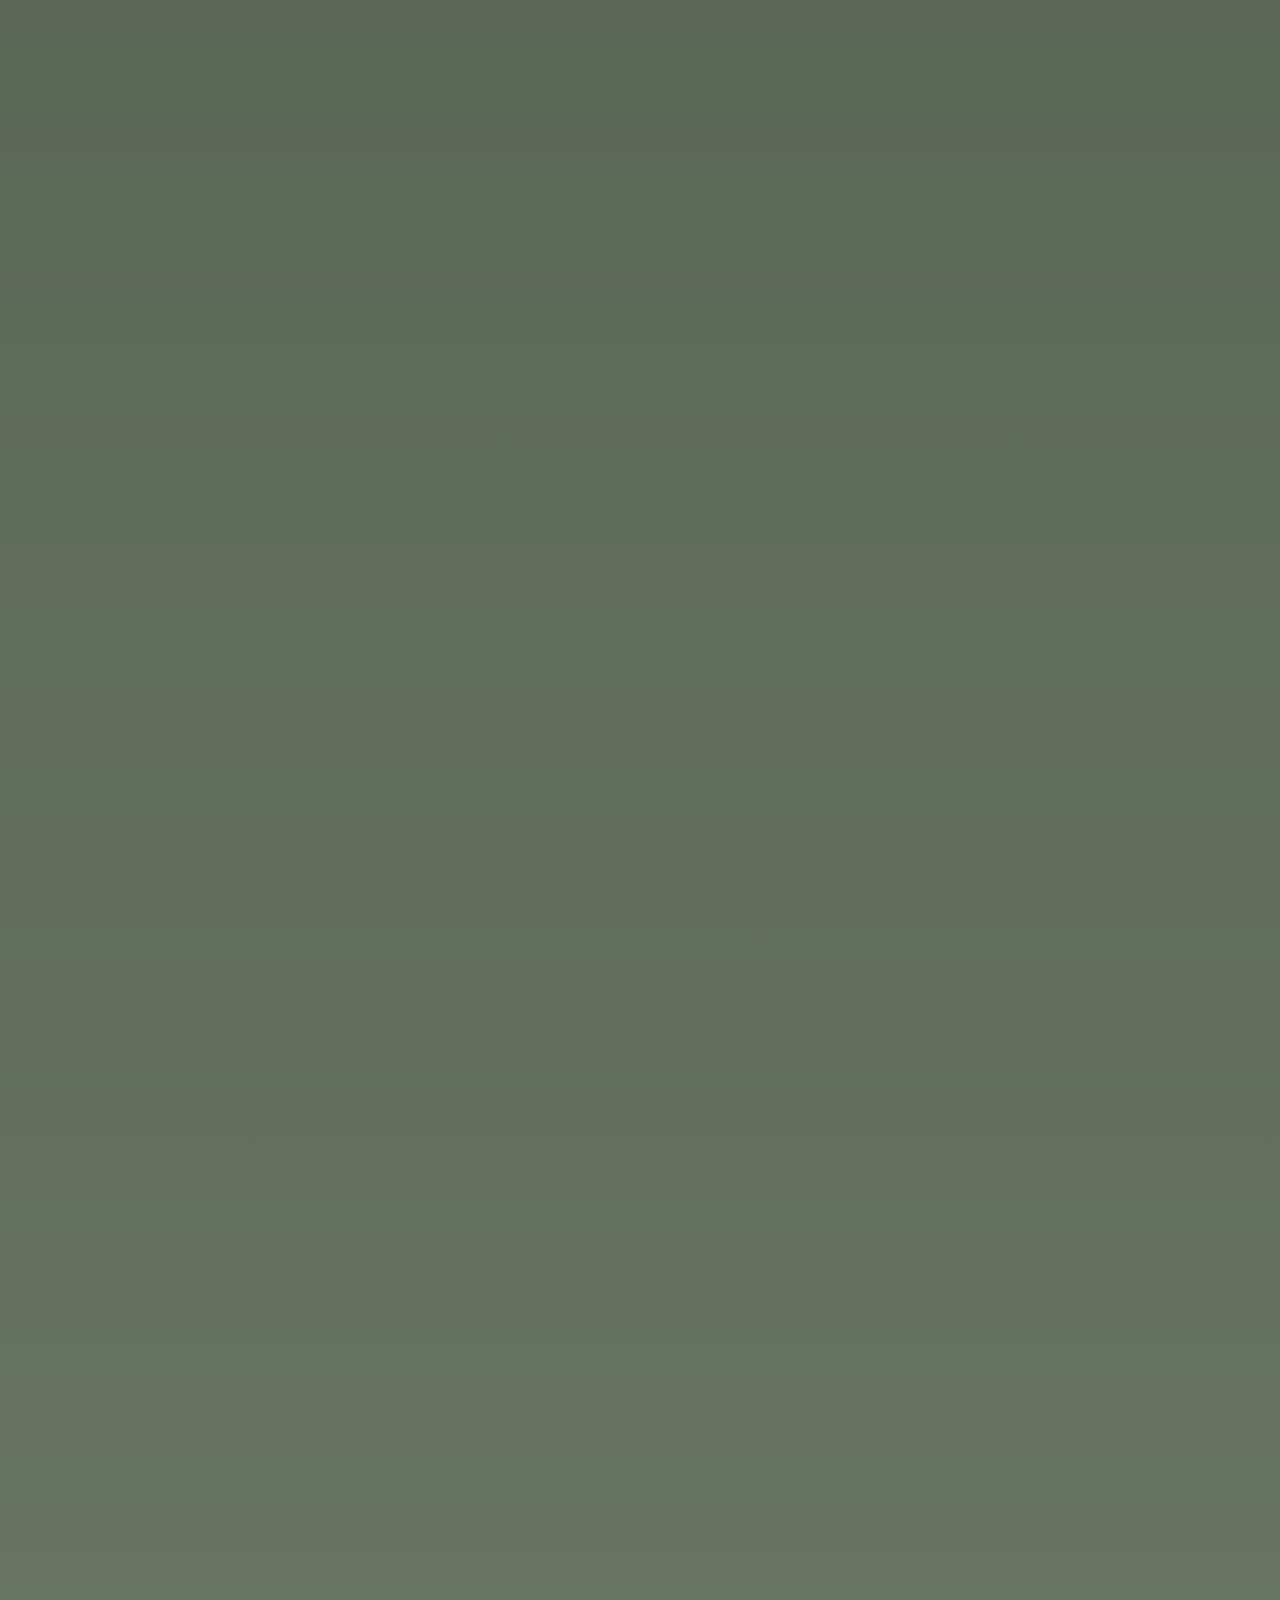
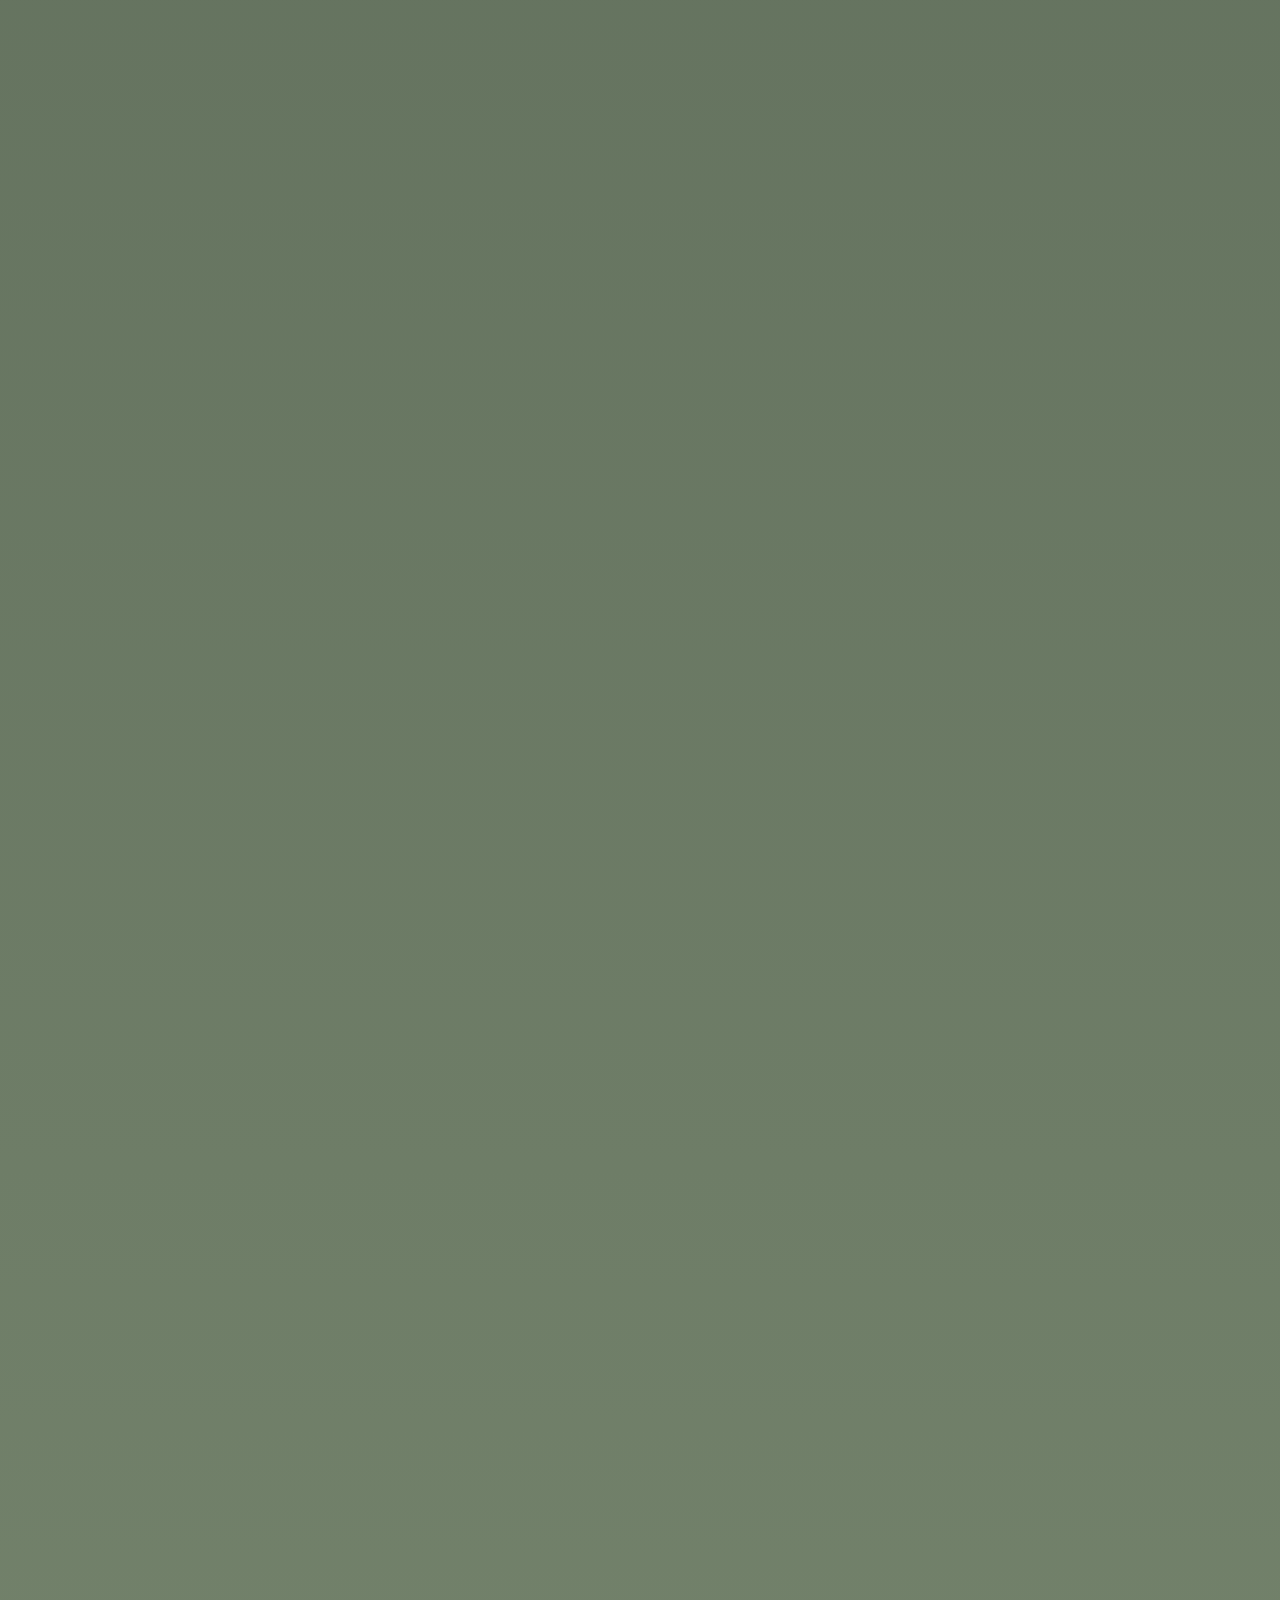
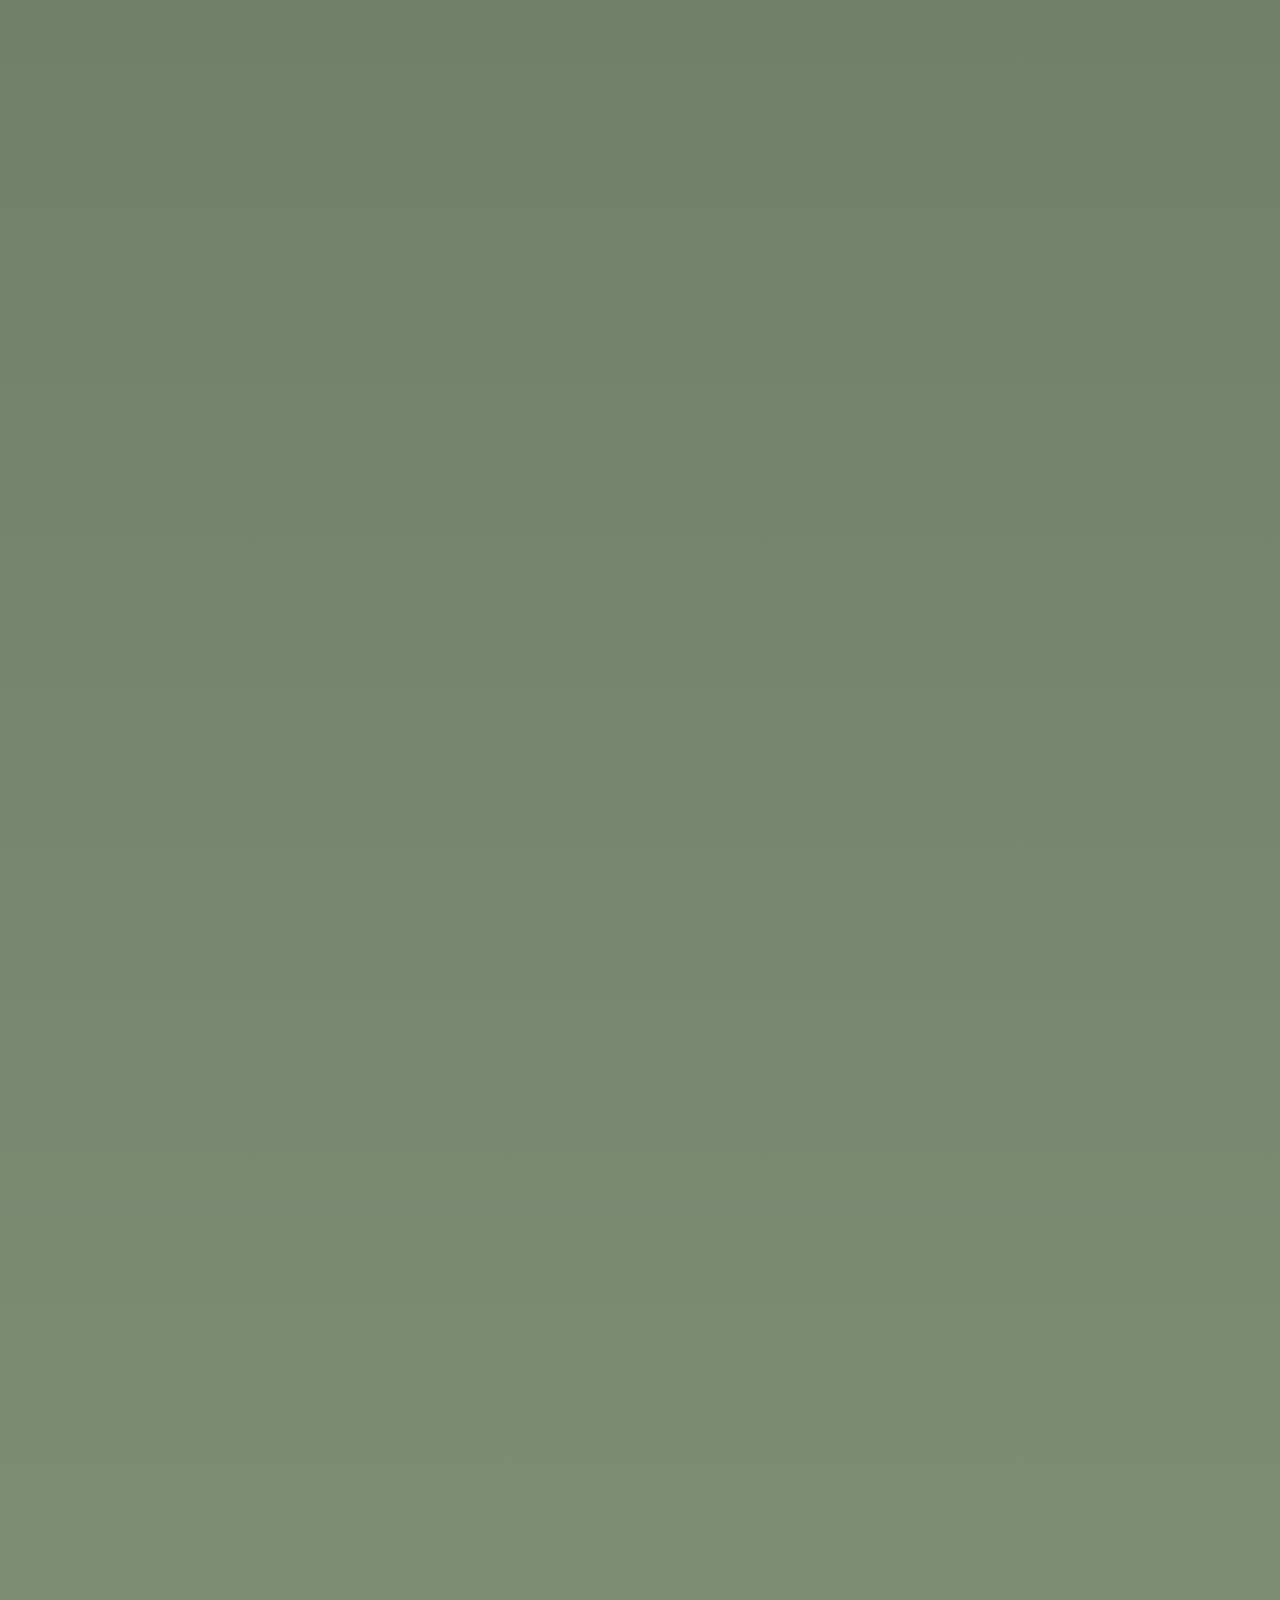
==== commit 83d1c3c4: "Added Claudio to teacher lineup" ====
--- a/index.html
+++ b/index.html
@@ -339,6 +339,22 @@
               <div class="name">Chloe&nbsp;Loh</div>
             </div>
           </div>
+          <div class="col-md-4 col-sm-4 col-xs-6 artisttile">
+            <div
+              class="speaker-item animated hiding"
+              data-animation="fadeInUp"
+              data-delay="100"
+            >
+              <div class="img-wrapper">
+                <img
+                  src="assets/img/teacher/claudio.jpg"
+                  class="img-responsive"
+                  alt="Claudio"
+                />
+              </div>
+              <div class="name">Claudio</div>
+            </div>
+          </div>
         </article>
       </div>
     </section>
